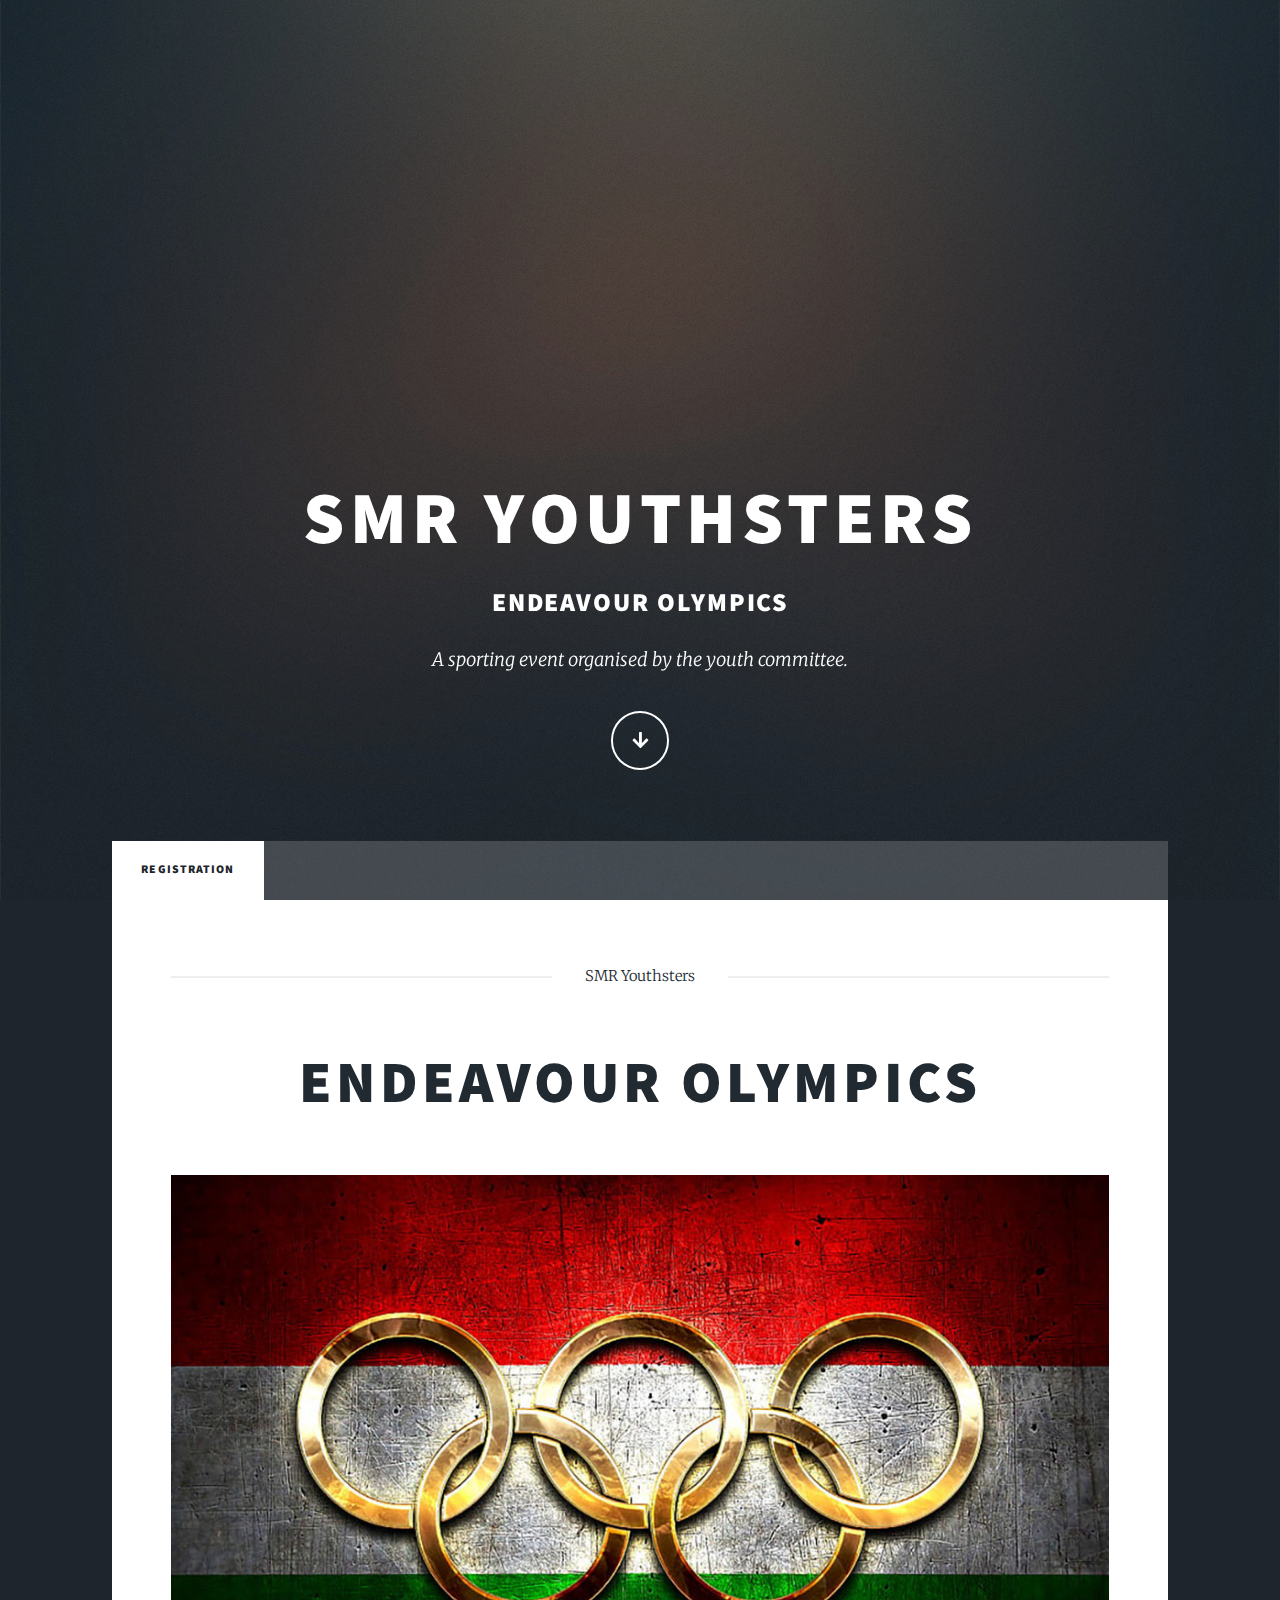
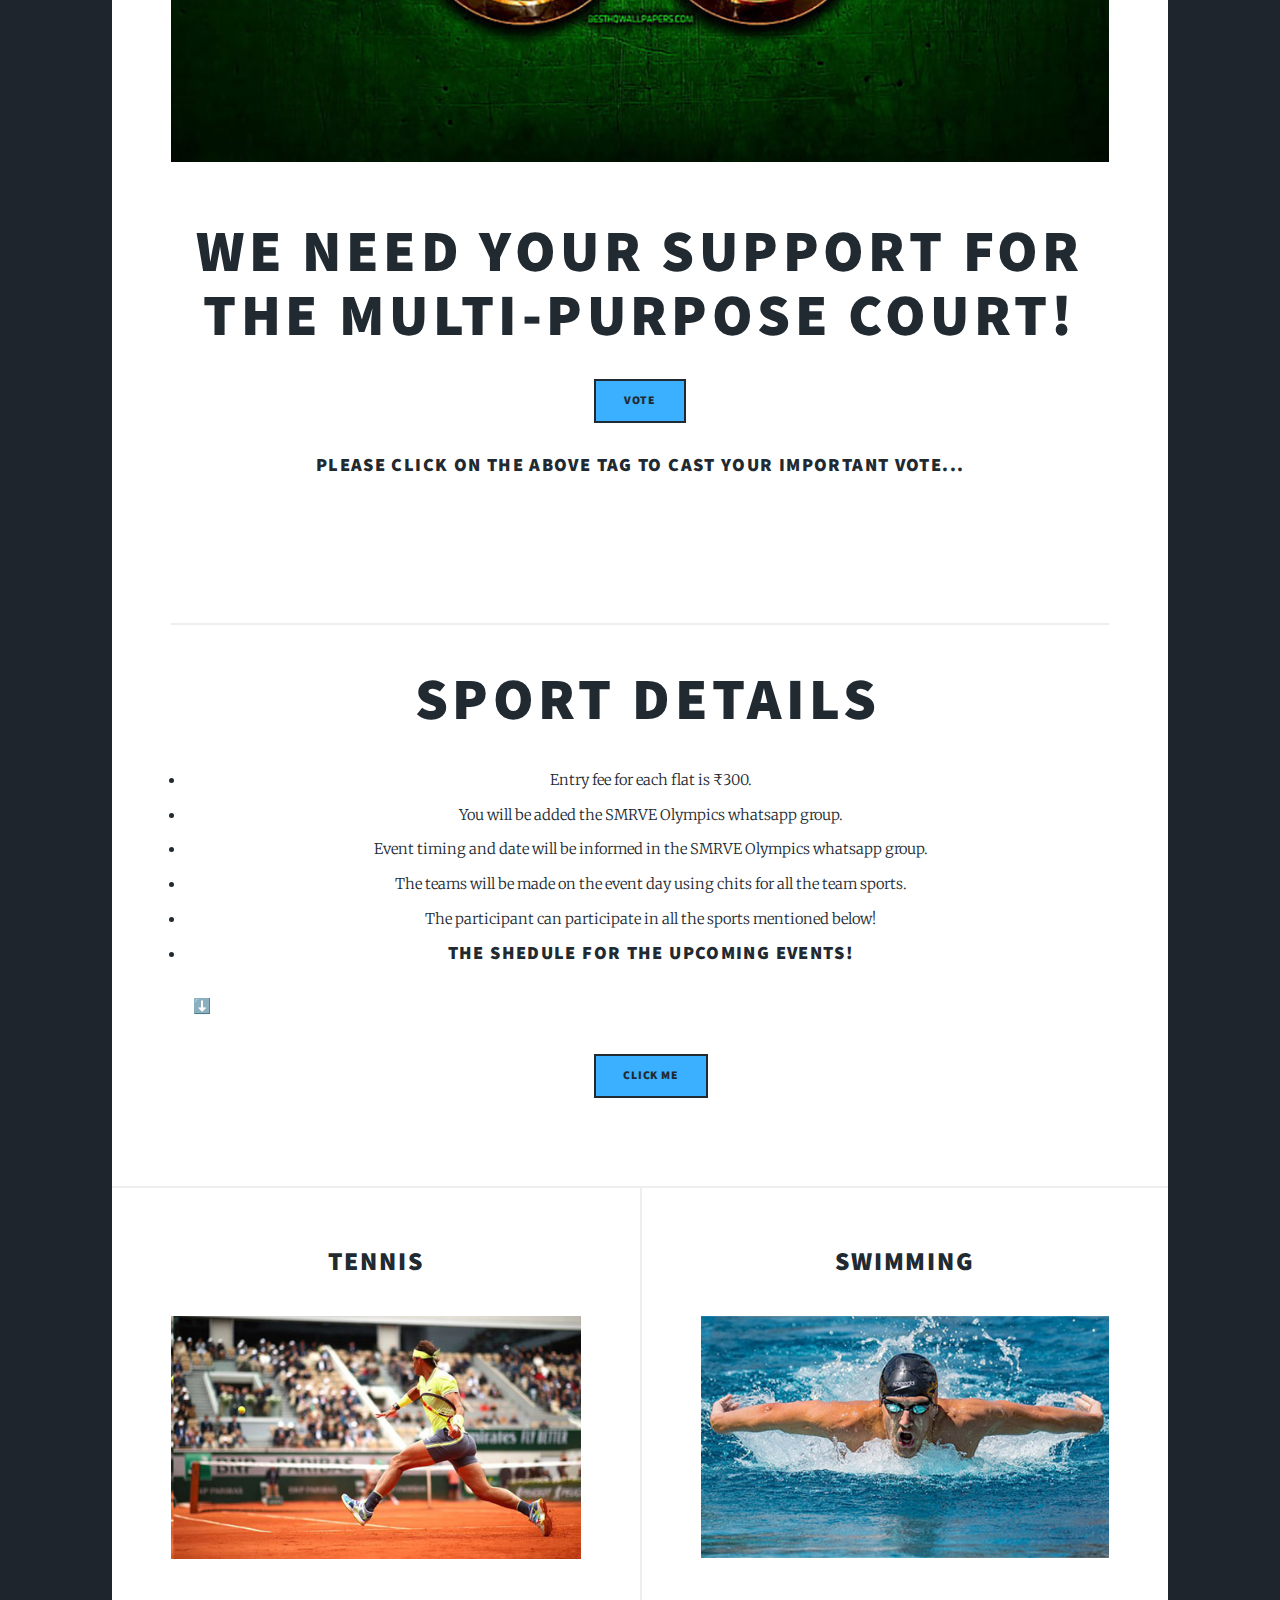
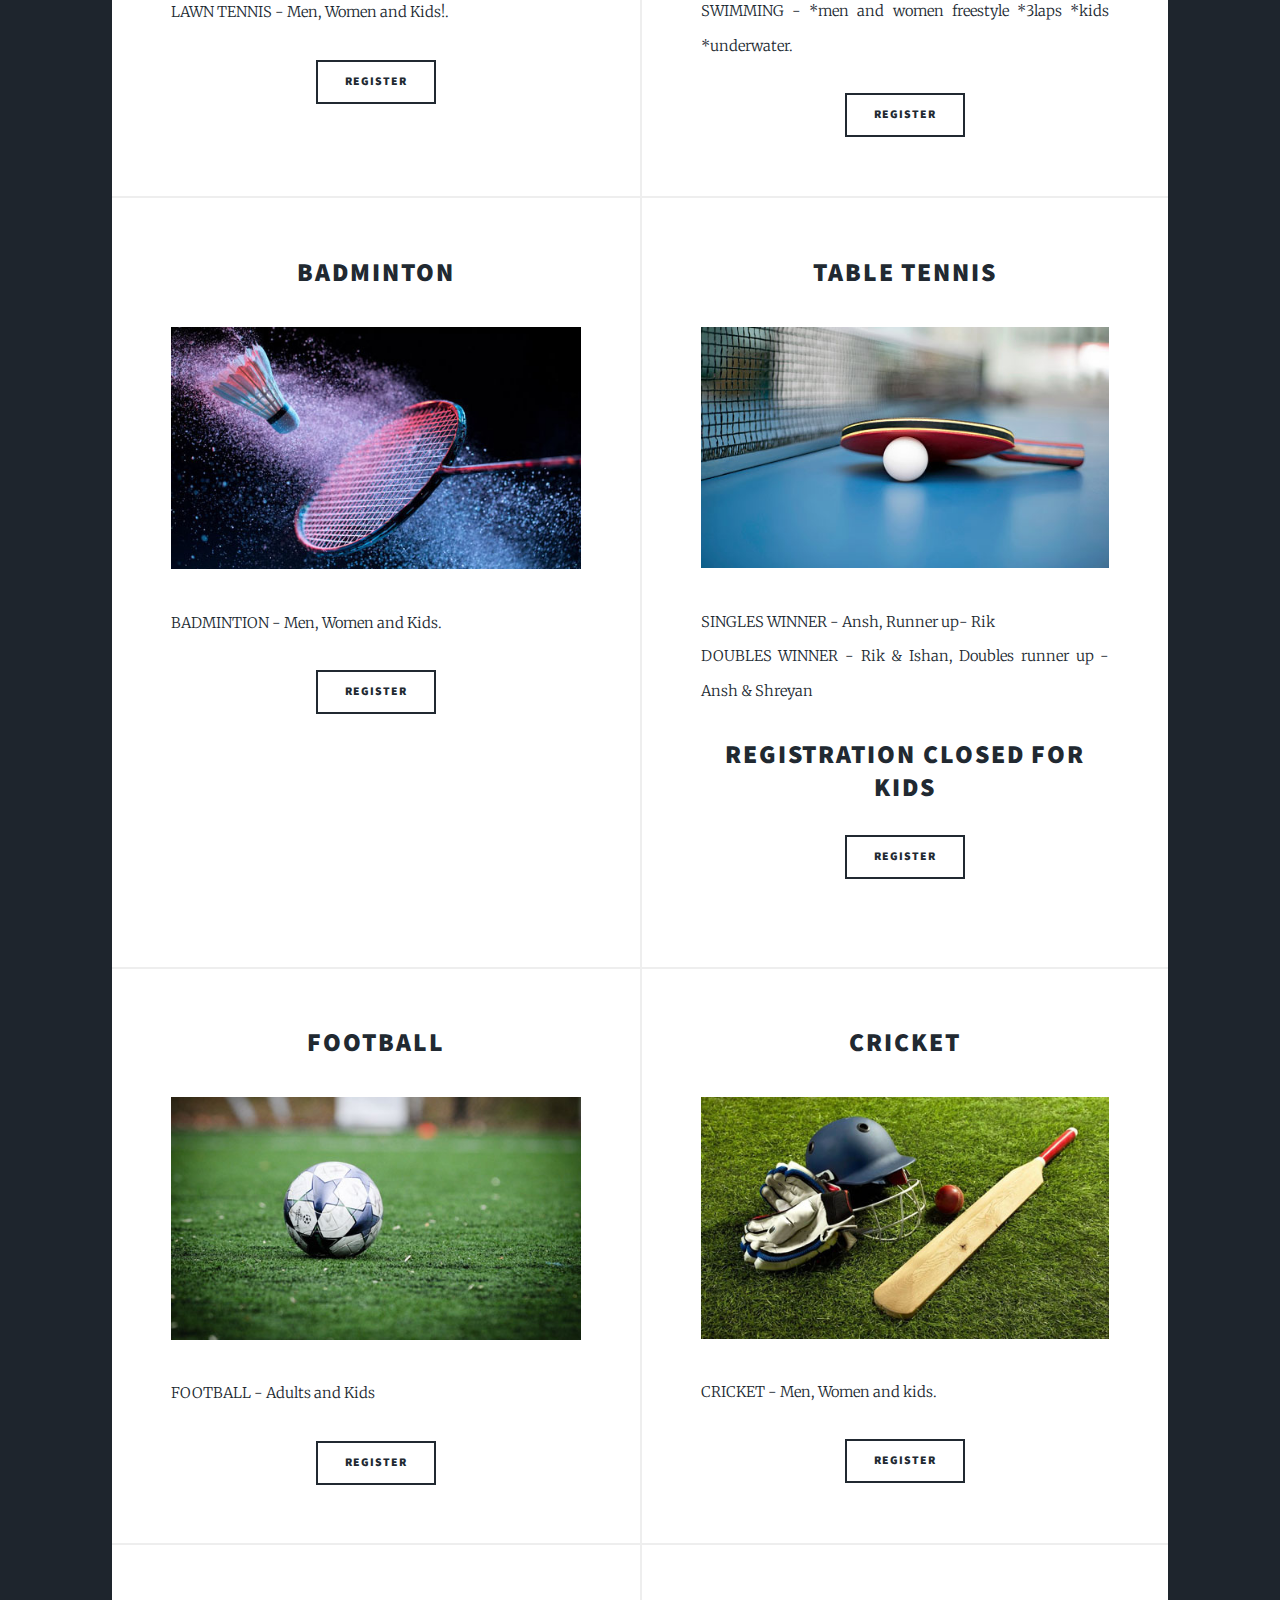
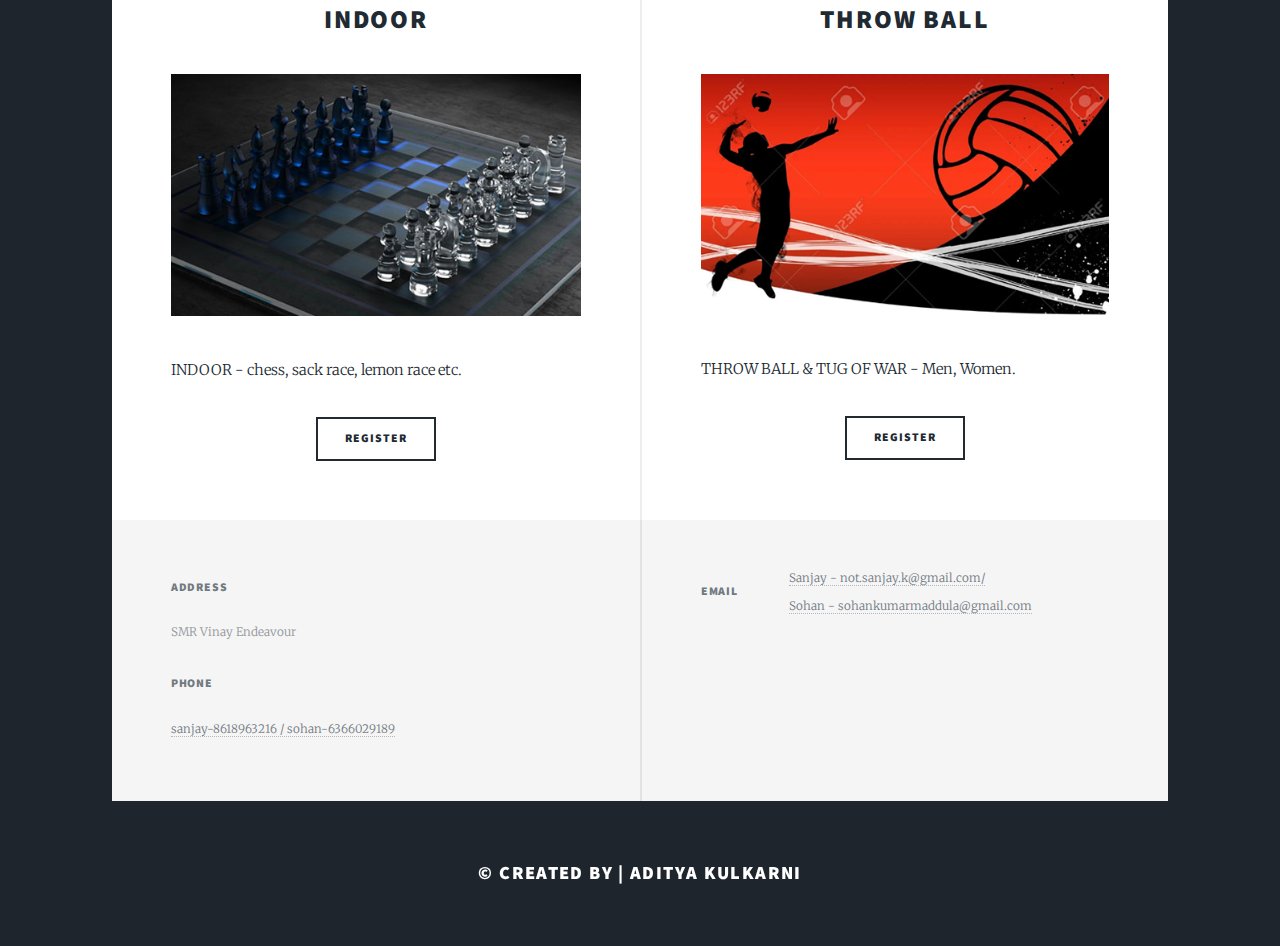
==== index.html @ d0c04064 "Update index.html" ====
<!DOCTYPE HTML>
<!--
	Massively by HTML5 UP
	html5up.net | @ajlkn
	Free for personal and commercial use under the CCA 3.0 license (html5up.net/license)
-->
<html>
	<head>
		<title>SMRVE OLYMPICS</title>
		<meta charset="utf-8" />
		<meta name="viewport" content="width=device-width, initial-scale=1, user-scalable=no" />
		<link rel="stylesheet" href="static/assets/css/main.css" />
		<link rel="stylesheet" href="static/assets/css/styles.css" />
		<noscript><link rel="stylesheet" href="static/assets/css/noscript.css" /></noscript>
	</head>
	<body class="is-preload">

		<!-- Wrapper -->
			<div id="wrapper" class="fade-in">

				<!-- Intro -->
					<div id="intro">
						<h1 >SMR YOUTHSTERS</h1>
						<h2>Endeavour Olympics</h2>
						<p>A sporting event organised by the youth committee.</p>
						<ul class="actions">
							<li><a href="#header" class="button icon solid solo fa-arrow-down scrolly">Continue</a></li>
						</ul>
					</div>

				<!-- Header -->
					<header id="header">
						<a class="logo">SPORTS</a>
					</header>

				<!-- Nav -->
					<nav id="nav">
						<ul class="links">
							<li class="active"><a>REGISTRATION</a></li>
<!--							<li><a href="generic.html">Generic Page</a></li>-->
<!--							<li><a href="elements.html">Elements Reference</a></li>-->
						</ul>
<!--						<ul class="icons">-->
<!--							<li><a  class="icon brands fa-twitter"><span class="label">Twitter</span></a></li>-->
<!--							<li><a  class="icon brands fa-facebook-f"><span class="label">Facebook</span></a></li>-->
<!--							<li><a  class="icon brands fa-instagram"><span class="label">Instagram</span></a></li>-->
<!--							<li><a  class="icon brands fa-github"><span class="label">GitHub</span></a></li>-->
<!--						</ul>-->
					</nav>

				<!-- Main -->
					<div id="main">

						<!-- Featured Post -->
							<article class="post featured">
								<header class="major">
									<span class="date">SMR Youthsters</span>
									<h2><a>ENDEAVOUR OLYMPICS</a></h2>
<!--									<p>Aenean ornare velit lacus varius enim ullamcorper proin aliquam<br />-->
<!--									facilisis ante sed etiam magna interdum congue. Lorem ipsum dolor<br />-->
<!--									amet nullam sed etiam veroeros.</p>-->
								</header>
								<a class="image main"><img src="static/images/pic01.png" alt="" /></a>
								<h1>WE NEED YOUR SUPPORT FOR THE MULTI-PURPOSE COURT!</h1>
								<a href="https://docs.google.com/forms/d/e/1FAIpQLSeiyoGuAv8MwiA-M3-QnsYKzQRce0VHGz0-20aTerTemalLRQ/viewform?usp=sf_link" id="vote" class="button">VOTE</a>
								<p><h3 class="multi-por">Please click on the above tag to cast your important vote...</p></h3>
<!--								<ul class="actions special">-->
<!--									<li><a  class="button large">REGISTER</a></li>-->
<!--								</ul>-->
								
								<br>
								<br>
								<hr>


								<ul>
									<h1>SPORT DETAILS</h1>
									<li>
										Entry fee for each flat is ₹300.
									</li>
									<li>
										You will be added the SMRVE Olympics whatsapp group.
									</li>
									<li>
										Event timing and date will be informed in the SMRVE Olympics whatsapp group.
									</li>
									<li>
										The teams will be made on the event day using chits for all the team sports.
									</li>
									<li>
										The participant can participate in all the sports mentioned below!
									</li>
									<li>
										<h3>THE Shedule for the upcoming events!</h3>
										<p>⬇️</p>
										<a href="https://adityarichie.github.io/olympics-shedule/" id="vote" class="button">CLICK ME</a>
									</li>

								</ul>
						
						
						
							</article>

						<!-- Posts -->
							<section class="posts">
								<article>
									<header>
<!--										<span class="date">April 24, 2017</span>-->
										<h2><a >TENNIS</a></h2>
									</header>
									<a href="https://docs.google.com/forms/d/e/1FAIpQLSe42J6U5KId31cp7iTb4T-0xpbU67wbzRNfcJOH8xOkSluYCQ/viewform?usp=sf_link"class="image fit"><img  src="static/images/tennis.png" alt="" /></a>
									<p>LAWN TENNIS - Men, Women and Kids!.</p>
									<ul class="actions special">
										<li><a href="https://docs.google.com/forms/d/e/1FAIpQLSe42J6U5KId31cp7iTb4T-0xpbU67wbzRNfcJOH8xOkSluYCQ/viewform?usp=sf_link" class="button">REGISTER</a></li>
									</ul>
								</article>
								<article>
<!--										<span class="date">April 22, 2017</span>-->
										<h2><a >SWIMMING</a></h2>
									</header>
									<a  href="https://docs.google.com/forms/d/e/1FAIpQLSdFNZL30JmNxcz9V5BTgdfM_urEn_pfIUsIILZf5WKM99zXrw/viewform?usp=sf_link"class="image fit"><img  src="static/images/swiming.jpg" alt="" /></a>
									<p>SWIMMING -  *men and women freestyle *3laps *kids *underwater.</p>
									<ul class="actions special">
										<li><a href="https://docs.google.com/forms/d/e/1FAIpQLSdFNZL30JmNxcz9V5BTgdfM_urEn_pfIUsIILZf5WKM99zXrw/viewform?usp=sf_link" class="button">REGISTER</a></li>
									</ul>
								</article>
								<article>
									<header>
<!--										<span class="date">April 18, 2017</span>-->
										<h2><a >BADMINTON</a></h2>
									</header>
									<a  href="https://docs.google.com/forms/d/e/1FAIpQLScNKx7Yha_TYr2ECQ-beNhOGNjsDc4FEGKjf_3UDNc1nyhUxQ/viewform?usp=sf_link"class="image fit"><img   src="static/images/badminton.jpeg" alt="" /></a>
									<p>BADMINTION - Men, Women and Kids.</p>
									<ul class="actions special">
										<li><a href="https://docs.google.com/forms/d/e/1FAIpQLScNKx7Yha_TYr2ECQ-beNhOGNjsDc4FEGKjf_3UDNc1nyhUxQ/viewform?usp=sf_link" class="button">REGISTER</a></li>
									</ul>
								</article>
								<article>
									<header>
<!--										<span class="date">April 14, 2017</span>-->
										<h2><a >TABLE TENNIS</a></h2>
									</header>
									<a  href="https://docs.google.com/forms/d/e/1FAIpQLSdrCzFNaK9ijpvTuaDO2hNcfpQL07CNTL6hwMvEWobepg3PNA/viewform?usp=sf_link"class="image fit"><img  src="static/images/tt.jpeg" alt="" /></a>
									<p>SINGLES WINNER - Ansh,  Runner up- Rik<br>DOUBLES WINNER - Rik & Ishan, Doubles runner up - Ansh & Shreyan<br><h2>Registration closed for Kids<h2></p>
									<ul class="actions special">
										<li><a href="https://docs.google.com/forms/d/e/1FAIpQLSdrCzFNaK9ijpvTuaDO2hNcfpQL07CNTL6hwMvEWobepg3PNA/viewform?usp=sf_link" class="button">REGISTER</a></li>
									</ul>
								</article>
								<article>
									<header>
<!--										<span class="date">April 11, 2017</span>-->
										<h2><a >FOOTBALL</a></h2>
									</header>
									<a  href="https://docs.google.com/forms/d/e/1FAIpQLScePHTCY9zj2ETgW9gasyif8Av-1wZYiExKBGRcuUpD9Fp1hw/viewform?usp=sf_link"class="image fit" ><img  src="static/images/ff.jpeg" alt="" /></a>
									<p>FOOTBALL - Adults and Kids</p>
									<ul class="actions special">
										<li><a href="https://docs.google.com/forms/d/e/1FAIpQLScePHTCY9zj2ETgW9gasyif8Av-1wZYiExKBGRcuUpD9Fp1hw/viewform?usp=sf_link" class="button">REGISTER</a></li>
									</ul>
								</article>
								<article>
									<header>
<!--										<span class="date">April 7, 2017</span>-->
										<h2><a >CRICKET</a></h2>
									</header>
									<a  href="https://docs.google.com/forms/d/e/1FAIpQLSdK7v1LWtmNA0XZty5fGYdbWuImvX4JEuctwCYCRW_FzPgcDg/viewform?usp=sf_link"class="image fit"><img  src="static/images/cricket.png" alt="" /></a>
									<p>CRICKET - Men, Women and kids.</p>
									<ul class="actions special">
										<li><a href="https://docs.google.com/forms/d/e/1FAIpQLSdK7v1LWtmNA0XZty5fGYdbWuImvX4JEuctwCYCRW_FzPgcDg/viewform?usp=sf_link" class="button">REGISTER</a></li>
									</ul>
								</article>
								<article>
									<header>
<!--										<span class="date">April 7, 2017</span>-->
										<h2><a >INDOOR</a></h2>
									</header>
									<a  href="https://docs.google.com/forms/d/e/1FAIpQLScFm_qdpHURV19Y_1PfKPYdRYVRsueCRGZ1g-QtP3LnhJtR2Q/viewform?usp=sf_link"class="image fit"><img  src="static/images/chess.jpeg" alt="" /></a>
									<p>INDOOR - chess, sack race, lemon race etc.</p>
									<ul class="actions special">
										<li><a href="https://docs.google.com/forms/d/e/1FAIpQLScFm_qdpHURV19Y_1PfKPYdRYVRsueCRGZ1g-QtP3LnhJtR2Q/viewform?usp=sf_link" class="button">REGISTER</a></li>
									</ul>
								</article>
								<article>
									<header>
<!--										<span class="date">April 7, 2017</span>-->
										<h2><a >THROW BALL</a></h2>
									</header>
									<a  href="https://docs.google.com/forms/d/e/1FAIpQLSekHtl63cZbmP04o6k-wGRPjMNIELzR7sjtwcHxnhW-TZKfrQ/viewform?usp=sf_link"class="image fit"><img  src="static/images/throw_ball.png" alt="" /></a>
									<p>THROW BALL  &  TUG OF WAR - Men, Women.</p>
									<ul class="actions special">
										<li><a href="https://docs.google.com/forms/d/e/1FAIpQLSekHtl63cZbmP04o6k-wGRPjMNIELzR7sjtwcHxnhW-TZKfrQ/viewform?usp=sf_link" class="button">REGISTER</a></li>
									</ul>
								</article>
<!--								<article>-->
<!--									<header>-->
<!--&lt;!&ndash;										<span class="date">April 7, 2017</span>&ndash;&gt;-->
<!--										<h2><a >CRICKET</a></h2>-->
<!--									</header>-->
<!--									<a  class="image fit"><img src="static/images/cricket.png" alt="" /></a>-->
<!--									<p>CRICKET - Men, Women and kids.</p>-->
<!--									<ul class="actions special">-->
<!--										<li><a href="https://docs.google.com/forms/d/e/1FAIpQLSdK7v1LWtmNA0XZty5fGYdbWuImvX4JEuctwCYCRW_FzPgcDg/viewform?usp=sf_link" class="button">REGISTER</a></li>-->
<!--									</ul>-->
<!--								</article>-->
<!--								<article>-->
<!--									<header>-->
<!--&lt;!&ndash;										<span class="date">April 7, 2017</span>&ndash;&gt;-->
<!--										<h2><a >CRICKET</a></h2>-->
<!--									</header>-->
<!--									<a  class="image fit"><img src="static/images/cricket.png" alt="" /></a>-->
<!--									<p>CRICKET - Men, Women and kids.</p>-->
<!--									<ul class="actions special">-->
<!--										<li><a href="https://docs.google.com/forms/d/e/1FAIpQLSdK7v1LWtmNA0XZty5fGYdbWuImvX4JEuctwCYCRW_FzPgcDg/viewform?usp=sf_link" class="button">REGISTER</a></li>-->
<!--									</ul>-->
<!--								</article>-->
							</section>

						<!-- Footer -->
<!--							<footer>-->
<!--								<div class="pagination">-->
<!--									&lt;!&ndash;<a  class="previous">Prev</a>&ndash;&gt;-->
<!--									<a  class="page active">1</a>-->
<!--									<a  class="page">2</a>-->
<!--									<a  class="page">3</a>-->
<!--									<span class="extra">&hellip;</span>-->
<!--									<a  class="page">8</a>-->
<!--									<a  class="page">9</a>-->
<!--									<a  class="page">10</a>-->
<!--									<a  class="next">Next</a>-->
<!--								</div>-->
<!--							</footer>-->

					</div>

				<!-- Footer -->
					<footer id="footer">
						<section>
							<section class="alt">
								<h3>Address</h3>
								<p>SMR Vinay Endeavour</p>
							</section>
							<section>
								<h3>Phone</h3>
								<p><a >sanjay-8618963216 / sohan-6366029189</a></p>
							</section>
							</form>
						</section>
						<section class="split contact">
							<section>
								<h3>Email</h3>
								<p><a >Sanjay - not.sanjay.k@gmail.com/<br> Sohan - sohankumarmaddula@gmail.com</a></p>
							</section>
<!--							<section>-->
<!--								<h3>Social</h3>-->
<!--								<ul class="icons alt">-->
<!--&lt;!&ndash;									<li><a  class="icon brands alt fa-twitter"><span class="label">Twitter</span></a></li>&ndash;&gt;-->
<!--&lt;!&ndash;									<li><a  class="icon brands alt fa-facebook-f"><span class="label">Facebook</span></a></li>&ndash;&gt;-->
<!--									<p>SANJAY ⬇️</p>-->
<!--									<li><a href="https://www.instagram.com/sanjay_kulkarni_7/" class="icon brands alt fa-instagram"><span class="label">Instagram</span></a></li>-->
<!--									<p>SOHAN ⬇️</p>-->
<!--									<li><a href="https://www.instagram.com/sohan_kumar_2/" class="icon brands alt fa-instagram"><span class="label">Instagram</span></a></li>-->
<!--									<li><a  class="icon brands alt fa-github"><span class="label">GitHub</span></a></li>-->
								</ul>
<!--							</section>-->
						</section>
					</footer>

				<!-- Copyright -->
					<div id="copyright">
						<h3>&copy; CREATED BY | ADITYA KULKARNI</h3>
					</div>

			</div>

		<!-- Scripts -->
			<script src="static/assets/js/jquery.min.js"></script>
			<script src="static/assets/js/jquery.scrollex.min.js"></script>
			<script src="static/assets/js/jquery.scrolly.min.js"></script>
			<script src="static/assets/js/browser.min.js"></script>
			<script src="static/assets/js/breakpoints.min.js"></script>
			<script src="static/assets/js/util.js"></script>
			<script src="static/assets/js/main.js"></script>

	</body>
</html>
---- static/assets/css/main.css ----
@import url(fontawesome-all.min.css);
@import url("https://fonts.googleapis.com/css?family=Merriweather:300,700,300italic,700italic|Source+Sans+Pro:900");

/*
	Massively by HTML5 UP
	html5up.net | @ajlkn
	Free for personal and commercial use under the CCA 3.0 license (html5up.net/license)
*/

html, body, div, span, applet, object,
iframe, h1, h2, h3, h4, h5, h6, p, blockquote,
pre, a, abbr, acronym, address, big, cite,
code, del, dfn, em, img, ins, kbd, q, s, samp,
small, strike, strong, sub, sup, tt, var, b,
u, i, center, dl, dt, dd, ol, ul, li, fieldset,
form, label, legend, table, caption, tbody,
tfoot, thead, tr, th, td, article, aside,
canvas, details, embed, figure, figcaption,
footer, header, hgroup, menu, nav, output, ruby,
section, summary, time, mark, audio, video {
	margin: 0;
	padding: 0;
	border: 0;
	font-size: 100%;
	font: inherit;
	vertical-align: baseline;}

article, aside, details, figcaption, figure,
footer, header, hgroup, menu, nav, section {
	display: block;}

body {
	line-height: 1;
}

ol, ul {
	list-style: none;
}

blockquote, q {
	quotes: none;
}

	blockquote:before, blockquote:after, q:before, q:after {
		content: '';
		content: none;
	}

table {
	border-collapse: collapse;
	border-spacing: 0;
}

body {
	-webkit-text-size-adjust: none;
}

mark {
	background-color: transparent;
	color: inherit;
}

input::-moz-focus-inner {
	border: 0;
	padding: 0;
}

input, select, textarea {
	-moz-appearance: none;
	-webkit-appearance: none;
	-ms-appearance: none;
	appearance: none;
}

#vote {
	background-color: #3AB0FF;
}

.click_me {
	background-color: #3AB0FF;
}

/* Basic */

	@-ms-viewport {
		width: device-width;
	}

	body {
		-ms-overflow-style: scrollbar;
	}

	@media screen and (max-width: 480px) {

		html, body {
			min-width: 320px;
		}

	}

	html {
		box-sizing: border-box;
	}

	*, *:before, *:after {
		box-sizing: inherit;
	}

	body {
		background-color: #1e252d;
	}

		body.is-preload *, body.is-preload *:before, body.is-preload *:after {
			-moz-animation: none !important;
			-webkit-animation: none !important;
			-ms-animation: none !important;
			animation: none !important;
			-moz-transition: none !important;
			-webkit-transition: none !important;
			-ms-transition: none !important;
			transition: none !important;
		}

/* Type */

	html {
		font-size: 16pt;
	}

		@media screen and (max-width: 1680px) {

			html {
				font-size: 12pt;
			}

		}

		@media screen and (max-width: 1280px) {

			html {
				font-size: 11pt;
			}

		}

		@media screen and (max-width: 360px) {

			html {
				font-size: 10pt;
			}

		}

	body {
		color: #212931;
	}

	body, input, select, textarea {
		font-family: "Merriweather", Georgia, serif;
		font-weight: 300;
		font-size: 1rem;
		line-height: 2.375;
	}

	a {
		-moz-transition: color 0.2s ease-in-out, background-color 0.2s ease-in-out, border-color 0.2s ease-in-out, box-shadow 0.2s ease-in-out;
		-webkit-transition: color 0.2s ease-in-out, background-color 0.2s ease-in-out, border-color 0.2s ease-in-out, box-shadow 0.2s ease-in-out;
		-ms-transition: color 0.2s ease-in-out, background-color 0.2s ease-in-out, border-color 0.2s ease-in-out, box-shadow 0.2s ease-in-out;
		transition: color 0.2s ease-in-out, background-color 0.2s ease-in-out, border-color 0.2s ease-in-out, box-shadow 0.2s ease-in-out;
		border-bottom: dotted 1px;
		text-decoration: none;
	}

		a:hover {
			border-bottom-color: transparent;
		}

	strong, b {
		font-weight: 600;
	}

	em, i {
		font-style: italic;
	}

	p {
		text-align: justify;
		margin: 0 0 2rem 0;
	}

	h1, h2, h3, h4, h5, h6 {
		font-family: "Source Sans Pro", Helvetica, sans-serif;
		font-weight: 900;
		line-height: 1.5;
		letter-spacing: 0.075em;
		text-transform: uppercase;
		margin: 0 0 1rem 0;
	}

		h1 a, h2 a, h3 a, h4 a, h5 a, h6 a {
			border-bottom: 0;
			color: inherit;
			text-decoration: none;
		}

	h1 {
		font-size: 4rem;
		line-height: 1.1;
		margin: 0 0 2rem 0;
	}

	h2 {
		font-size: 1.75rem;
		line-height: 1.3;
		margin: 0 0 1.5rem 0;
	}

	h3 {
		font-size: 1.25rem;
		margin: 0 0 1.5rem 0;
	}

	h4 {
		font-size: 1rem;
	}

	h5 {
		font-size: 0.9rem;
	}

	h6 {
		font-size: 0.8rem;
	}

	sub {
		font-size: 0.8rem;
		position: relative;
		top: 0.5rem;
	}

	sup {
		font-size: 0.8rem;
		position: relative;
		top: -0.5rem;
	}

	blockquote {
		border-left: solid 4px;
		font-style: italic;
		margin: 0 0 2rem 0;
		padding: 0.5rem 0 0.5rem 2rem;
	}

	code {
		border: solid 2px;
		font-family: "Courier New", monospace;
		font-size: 0.9rem;
		margin: 0 0.25rem;
		padding: 0.25rem 0.65rem;
	}

	pre {
		-webkit-overflow-scrolling: touch;
		font-family: "Courier New", monospace;
		font-size: 0.9rem;
		margin: 0 0 2rem 0;
	}

		pre code {
			display: block;
			line-height: 1.75;
			padding: 1rem 1.5rem;
			overflow-x: auto;
		}

	hr {
		border: 0;
		border-bottom: solid 2px;
		margin: 3rem 0;
	}

		hr.major {
			margin: 5rem 0;
		}

	.align-left {
		text-align: left;
	}

	.align-center {
		text-align: center;
	}

	.align-right {
		text-align: right;
	}

	input, select, textarea {
		color: #212931;
	}

	a {
		color: #212931;
		border-bottom-color: rgba(33, 41, 49, 0.5);
	}

		a:hover {
			border-bottom-color: transparent;
			color: #18bfef !important;
		}

	strong, b {
		color: #212931;
	}

	h1, h2, h3, h4, h5, h6 {
		color: #212931;
	}

	blockquote {
		border-left-color: #eeeeee;
	}

	code {
		background: rgba(220, 220, 220, 0.25);
		border-color: #eeeeee;
	}

	hr {
		border-bottom-color: #eeeeee;
	}

/* Row */

	.row {
		display: flex;
		flex-wrap: wrap;
		box-sizing: border-box;
		align-items: stretch;
	}

		.row > * {
			box-sizing: border-box;
		}

		.row.gtr-uniform > * > :last-child {
			margin-bottom: 0;
		}

		.row.aln-left {
			justify-content: flex-start;
		}

		.row.aln-center {
			justify-content: center;
		}

		.row.aln-right {
			justify-content: flex-end;
		}

		.row.aln-top {
			align-items: flex-start;
		}

		.row.aln-middle {
			align-items: center;
		}

		.row.aln-bottom {
			align-items: flex-end;
		}

		.row > .imp {
			order: -1;
		}

		.row > .col-1 {
			width: 8.33333%;
		}

		.row > .off-1 {
			margin-left: 8.33333%;
		}

		.row > .col-2 {
			width: 16.66667%;
		}

		.row > .off-2 {
			margin-left: 16.66667%;
		}

		.row > .col-3 {
			width: 25%;
		}

		.row > .off-3 {
			margin-left: 25%;
		}

		.row > .col-4 {
			width: 33.33333%;
		}

		.row > .off-4 {
			margin-left: 33.33333%;
		}

		.row > .col-5 {
			width: 41.66667%;
		}

		.row > .off-5 {
			margin-left: 41.66667%;
		}

		.row > .col-6 {
			width: 50%;
		}

		.row > .off-6 {
			margin-left: 50%;
		}

		.row > .col-7 {
			width: 58.33333%;
		}

		.row > .off-7 {
			margin-left: 58.33333%;
		}

		.row > .col-8 {
			width: 66.66667%;
		}

		.row > .off-8 {
			margin-left: 66.66667%;
		}

		.row > .col-9 {
			width: 75%;
		}

		.row > .off-9 {
			margin-left: 75%;
		}

		.row > .col-10 {
			width: 83.33333%;
		}

		.row > .off-10 {
			margin-left: 83.33333%;
		}

		.row > .col-11 {
			width: 91.66667%;
		}

		.row > .off-11 {
			margin-left: 91.66667%;
		}

		.row > .col-12 {
			width: 100%;
		}

		.row > .off-12 {
			margin-left: 100%;
		}

		.row.gtr-0 {
			margin-top: 0;
			margin-left: 0rem;
		}

			.row.gtr-0 > * {
				padding: 0 0 0 0rem;
			}

			.row.gtr-0.gtr-uniform {
				margin-top: 0rem;
			}

				.row.gtr-0.gtr-uniform > * {
					padding-top: 0rem;
				}

		.row.gtr-25 {
			margin-top: 0;
			margin-left: -0.375rem;
		}

			.row.gtr-25 > * {
				padding: 0 0 0 0.375rem;
			}

			.row.gtr-25.gtr-uniform {
				margin-top: -0.375rem;
			}

				.row.gtr-25.gtr-uniform > * {
					padding-top: 0.375rem;
				}

		.row.gtr-50 {
			margin-top: 0;
			margin-left: -0.75rem;
		}

			.row.gtr-50 > * {
				padding: 0 0 0 0.75rem;
			}

			.row.gtr-50.gtr-uniform {
				margin-top: -0.75rem;
			}

				.row.gtr-50.gtr-uniform > * {
					padding-top: 0.75rem;
				}

		.row {
			margin-top: 0;
			margin-left: -1.5rem;
		}

			.row > * {
				padding: 0 0 0 1.5rem;
			}

			.row.gtr-uniform {
				margin-top: -1.5rem;
			}

				.row.gtr-uniform > * {
					padding-top: 1.5rem;
				}

		.row.gtr-150 {
			margin-top: 0;
			margin-left: -2.25rem;
		}

			.row.gtr-150 > * {
				padding: 0 0 0 2.25rem;
			}

			.row.gtr-150.gtr-uniform {
				margin-top: -2.25rem;
			}

				.row.gtr-150.gtr-uniform > * {
					padding-top: 2.25rem;
				}

		.row.gtr-200 {
			margin-top: 0;
			margin-left: -3rem;
		}

			.row.gtr-200 > * {
				padding: 0 0 0 3rem;
			}

			.row.gtr-200.gtr-uniform {
				margin-top: -3rem;
			}

				.row.gtr-200.gtr-uniform > * {
					padding-top: 3rem;
				}

		@media screen and (max-width: 1680px) {

			.row {
				display: flex;
				flex-wrap: wrap;
				box-sizing: border-box;
				align-items: stretch;
			}

				.row > * {
					box-sizing: border-box;
				}

				.row.gtr-uniform > * > :last-child {
					margin-bottom: 0;
				}

				.row.aln-left {
					justify-content: flex-start;
				}

				.row.aln-center {
					justify-content: center;
				}

				.row.aln-right {
					justify-content: flex-end;
				}

				.row.aln-top {
					align-items: flex-start;
				}

				.row.aln-middle {
					align-items: center;
				}

				.row.aln-bottom {
					align-items: flex-end;
				}

				.row > .imp-xlarge {
					order: -1;
				}

				.row > .col-1-xlarge {
					width: 8.33333%;
				}

				.row > .off-1-xlarge {
					margin-left: 8.33333%;
				}

				.row > .col-2-xlarge {
					width: 16.66667%;
				}

				.row > .off-2-xlarge {
					margin-left: 16.66667%;
				}

				.row > .col-3-xlarge {
					width: 25%;
				}

				.row > .off-3-xlarge {
					margin-left: 25%;
				}

				.row > .col-4-xlarge {
					width: 33.33333%;
				}

				.row > .off-4-xlarge {
					margin-left: 33.33333%;
				}

				.row > .col-5-xlarge {
					width: 41.66667%;
				}

				.row > .off-5-xlarge {
					margin-left: 41.66667%;
				}

				.row > .col-6-xlarge {
					width: 50%;
				}

				.row > .off-6-xlarge {
					margin-left: 50%;
				}

				.row > .col-7-xlarge {
					width: 58.33333%;
				}

				.row > .off-7-xlarge {
					margin-left: 58.33333%;
				}

				.row > .col-8-xlarge {
					width: 66.66667%;
				}

				.row > .off-8-xlarge {
					margin-left: 66.66667%;
				}

				.row > .col-9-xlarge {
					width: 75%;
				}

				.row > .off-9-xlarge {
					margin-left: 75%;
				}

				.row > .col-10-xlarge {
					width: 83.33333%;
				}

				.row > .off-10-xlarge {
					margin-left: 83.33333%;
				}

				.row > .col-11-xlarge {
					width: 91.66667%;
				}

				.row > .off-11-xlarge {
					margin-left: 91.66667%;
				}

				.row > .col-12-xlarge {
					width: 100%;
				}

				.row > .off-12-xlarge {
					margin-left: 100%;
				}

				.row.gtr-0 {
					margin-top: 0;
					margin-left: 0rem;
				}

					.row.gtr-0 > * {
						padding: 0 0 0 0rem;
					}

					.row.gtr-0.gtr-uniform {
						margin-top: 0rem;
					}

						.row.gtr-0.gtr-uniform > * {
							padding-top: 0rem;
						}

				.row.gtr-25 {
					margin-top: 0;
					margin-left: -0.375rem;
				}

					.row.gtr-25 > * {
						padding: 0 0 0 0.375rem;
					}

					.row.gtr-25.gtr-uniform {
						margin-top: -0.375rem;
					}

						.row.gtr-25.gtr-uniform > * {
							padding-top: 0.375rem;
						}

				.row.gtr-50 {
					margin-top: 0;
					margin-left: -0.75rem;
				}

					.row.gtr-50 > * {
						padding: 0 0 0 0.75rem;
					}

					.row.gtr-50.gtr-uniform {
						margin-top: -0.75rem;
					}

						.row.gtr-50.gtr-uniform > * {
							padding-top: 0.75rem;
						}

				.row {
					margin-top: 0;
					margin-left: -1.5rem;
				}

					.row > * {
						padding: 0 0 0 1.5rem;
					}

					.row.gtr-uniform {
						margin-top: -1.5rem;
					}

						.row.gtr-uniform > * {
							padding-top: 1.5rem;
						}

				.row.gtr-150 {
					margin-top: 0;
					margin-left: -2.25rem;
				}

					.row.gtr-150 > * {
						padding: 0 0 0 2.25rem;
					}

					.row.gtr-150.gtr-uniform {
						margin-top: -2.25rem;
					}

						.row.gtr-150.gtr-uniform > * {
							padding-top: 2.25rem;
						}

				.row.gtr-200 {
					margin-top: 0;
					margin-left: -3rem;
				}

					.row.gtr-200 > * {
						padding: 0 0 0 3rem;
					}

					.row.gtr-200.gtr-uniform {
						margin-top: -3rem;
					}

						.row.gtr-200.gtr-uniform > * {
							padding-top: 3rem;
						}

		}

		@media screen and (max-width: 1280px) {

			.row {
				display: flex;
				flex-wrap: wrap;
				box-sizing: border-box;
				align-items: stretch;
			}

				.row > * {
					box-sizing: border-box;
				}

				.row.gtr-uniform > * > :last-child {
					margin-bottom: 0;
				}

				.row.aln-left {
					justify-content: flex-start;
				}

				.row.aln-center {
					justify-content: center;
				}

				.row.aln-right {
					justify-content: flex-end;
				}

				.row.aln-top {
					align-items: flex-start;
				}

				.row.aln-middle {
					align-items: center;
				}

				.row.aln-bottom {
					align-items: flex-end;
				}

				.row > .imp-large {
					order: -1;
				}

				.row > .col-1-large {
					width: 8.33333%;
				}

				.row > .off-1-large {
					margin-left: 8.33333%;
				}

				.row > .col-2-large {
					width: 16.66667%;
				}

				.row > .off-2-large {
					margin-left: 16.66667%;
				}

				.row > .col-3-large {
					width: 25%;
				}

				.row > .off-3-large {
					margin-left: 25%;
				}

				.row > .col-4-large {
					width: 33.33333%;
				}

				.row > .off-4-large {
					margin-left: 33.33333%;
				}

				.row > .col-5-large {
					width: 41.66667%;
				}

				.row > .off-5-large {
					margin-left: 41.66667%;
				}

				.row > .col-6-large {
					width: 50%;
				}

				.row > .off-6-large {
					margin-left: 50%;
				}

				.row > .col-7-large {
					width: 58.33333%;
				}

				.row > .off-7-large {
					margin-left: 58.33333%;
				}

				.row > .col-8-large {
					width: 66.66667%;
				}

				.row > .off-8-large {
					margin-left: 66.66667%;
				}

				.row > .col-9-large {
					width: 75%;
				}

				.row > .off-9-large {
					margin-left: 75%;
				}

				.row > .col-10-large {
					width: 83.33333%;
				}

				.row > .off-10-large {
					margin-left: 83.33333%;
				}

				.row > .col-11-large {
					width: 91.66667%;
				}

				.row > .off-11-large {
					margin-left: 91.66667%;
				}

				.row > .col-12-large {
					width: 100%;
				}

				.row > .off-12-large {
					margin-left: 100%;
				}

				.row.gtr-0 {
					margin-top: 0;
					margin-left: 0rem;
				}

					.row.gtr-0 > * {
						padding: 0 0 0 0rem;
					}

					.row.gtr-0.gtr-uniform {
						margin-top: 0rem;
					}

						.row.gtr-0.gtr-uniform > * {
							padding-top: 0rem;
						}

				.row.gtr-25 {
					margin-top: 0;
					margin-left: -0.375rem;
				}

					.row.gtr-25 > * {
						padding: 0 0 0 0.375rem;
					}

					.row.gtr-25.gtr-uniform {
						margin-top: -0.375rem;
					}

						.row.gtr-25.gtr-uniform > * {
							padding-top: 0.375rem;
						}

				.row.gtr-50 {
					margin-top: 0;
					margin-left: -0.75rem;
				}

					.row.gtr-50 > * {
						padding: 0 0 0 0.75rem;
					}

					.row.gtr-50.gtr-uniform {
						margin-top: -0.75rem;
					}

						.row.gtr-50.gtr-uniform > * {
							padding-top: 0.75rem;
						}

				.row {
					margin-top: 0;
					margin-left: -1.5rem;
				}

					.row > * {
						padding: 0 0 0 1.5rem;
					}

					.row.gtr-uniform {
						margin-top: -1.5rem;
					}

						.row.gtr-uniform > * {
							padding-top: 1.5rem;
						}

				.row.gtr-150 {
					margin-top: 0;
					margin-left: -2.25rem;
				}

					.row.gtr-150 > * {
						padding: 0 0 0 2.25rem;
					}

					.row.gtr-150.gtr-uniform {
						margin-top: -2.25rem;
					}

						.row.gtr-150.gtr-uniform > * {
							padding-top: 2.25rem;
						}

				.row.gtr-200 {
					margin-top: 0;
					margin-left: -3rem;
				}

					.row.gtr-200 > * {
						padding: 0 0 0 3rem;
					}

					.row.gtr-200.gtr-uniform {
						margin-top: -3rem;
					}

						.row.gtr-200.gtr-uniform > * {
							padding-top: 3rem;
						}

		}

		@media screen and (max-width: 980px) {

			.row {
				display: flex;
				flex-wrap: wrap;
				box-sizing: border-box;
				align-items: stretch;
			}

				.row > * {
					box-sizing: border-box;
				}

				.row.gtr-uniform > * > :last-child {
					margin-bottom: 0;
				}

				.row.aln-left {
					justify-content: flex-start;
				}

				.row.aln-center {
					justify-content: center;
				}

				.row.aln-right {
					justify-content: flex-end;
				}

				.row.aln-top {
					align-items: flex-start;
				}

				.row.aln-middle {
					align-items: center;
				}

				.row.aln-bottom {
					align-items: flex-end;
				}

				.row > .imp-medium {
					order: -1;
				}

				.row > .col-1-medium {
					width: 8.33333%;
				}

				.row > .off-1-medium {
					margin-left: 8.33333%;
				}

				.row > .col-2-medium {
					width: 16.66667%;
				}

				.row > .off-2-medium {
					margin-left: 16.66667%;
				}

				.row > .col-3-medium {
					width: 25%;
				}

				.row > .off-3-medium {
					margin-left: 25%;
				}

				.row > .col-4-medium {
					width: 33.33333%;
				}

				.row > .off-4-medium {
					margin-left: 33.33333%;
				}

				.row > .col-5-medium {
					width: 41.66667%;
				}

				.row > .off-5-medium {
					margin-left: 41.66667%;
				}

				.row > .col-6-medium {
					width: 50%;
				}

				.row > .off-6-medium {
					margin-left: 50%;
				}

				.row > .col-7-medium {
					width: 58.33333%;
				}

				.row > .off-7-medium {
					margin-left: 58.33333%;
				}

				.row > .col-8-medium {
					width: 66.66667%;
				}

				.row > .off-8-medium {
					margin-left: 66.66667%;
				}

				.row > .col-9-medium {
					width: 75%;
				}

				.row > .off-9-medium {
					margin-left: 75%;
				}

				.row > .col-10-medium {
					width: 83.33333%;
				}

				.row > .off-10-medium {
					margin-left: 83.33333%;
				}

				.row > .col-11-medium {
					width: 91.66667%;
				}

				.row > .off-11-medium {
					margin-left: 91.66667%;
				}

				.row > .col-12-medium {
					width: 100%;
				}

				.row > .off-12-medium {
					margin-left: 100%;
				}

				.row.gtr-0 {
					margin-top: 0;
					margin-left: 0rem;
				}

					.row.gtr-0 > * {
						padding: 0 0 0 0rem;
					}

					.row.gtr-0.gtr-uniform {
						margin-top: 0rem;
					}

						.row.gtr-0.gtr-uniform > * {
							padding-top: 0rem;
						}

				.row.gtr-25 {
					margin-top: 0;
					margin-left: -0.375rem;
				}

					.row.gtr-25 > * {
						padding: 0 0 0 0.375rem;
					}

					.row.gtr-25.gtr-uniform {
						margin-top: -0.375rem;
					}

						.row.gtr-25.gtr-uniform > * {
							padding-top: 0.375rem;
						}

				.row.gtr-50 {
					margin-top: 0;
					margin-left: -0.75rem;
				}

					.row.gtr-50 > * {
						padding: 0 0 0 0.75rem;
					}

					.row.gtr-50.gtr-uniform {
						margin-top: -0.75rem;
					}

						.row.gtr-50.gtr-uniform > * {
							padding-top: 0.75rem;
						}

				.row {
					margin-top: 0;
					margin-left: -1.5rem;
				}

					.row > * {
						padding: 0 0 0 1.5rem;
					}

					.row.gtr-uniform {
						margin-top: -1.5rem;
					}

						.row.gtr-uniform > * {
							padding-top: 1.5rem;
						}

				.row.gtr-150 {
					margin-top: 0;
					margin-left: -2.25rem;
				}

					.row.gtr-150 > * {
						padding: 0 0 0 2.25rem;
					}

					.row.gtr-150.gtr-uniform {
						margin-top: -2.25rem;
					}

						.row.gtr-150.gtr-uniform > * {
							padding-top: 2.25rem;
						}

				.row.gtr-200 {
					margin-top: 0;
					margin-left: -3rem;
				}

					.row.gtr-200 > * {
						padding: 0 0 0 3rem;
					}

					.row.gtr-200.gtr-uniform {
						margin-top: -3rem;
					}

						.row.gtr-200.gtr-uniform > * {
							padding-top: 3rem;
						}

		}

		@media screen and (max-width: 736px) {

			.row {
				display: flex;
				flex-wrap: wrap;
				box-sizing: border-box;
				align-items: stretch;
			}

				.row > * {
					box-sizing: border-box;
				}

				.row.gtr-uniform > * > :last-child {
					margin-bottom: 0;
				}

				.row.aln-left {
					justify-content: flex-start;
				}

				.row.aln-center {
					justify-content: center;
				}

				.row.aln-right {
					justify-content: flex-end;
				}

				.row.aln-top {
					align-items: flex-start;
				}

				.row.aln-middle {
					align-items: center;
				}

				.row.aln-bottom {
					align-items: flex-end;
				}

				.row > .imp-small {
					order: -1;
				}

				.row > .col-1-small {
					width: 8.33333%;
				}

				.row > .off-1-small {
					margin-left: 8.33333%;
				}

				.row > .col-2-small {
					width: 16.66667%;
				}

				.row > .off-2-small {
					margin-left: 16.66667%;
				}

				.row > .col-3-small {
					width: 25%;
				}

				.row > .off-3-small {
					margin-left: 25%;
				}

				.row > .col-4-small {
					width: 33.33333%;
				}

				.row > .off-4-small {
					margin-left: 33.33333%;
				}

				.row > .col-5-small {
					width: 41.66667%;
				}

				.row > .off-5-small {
					margin-left: 41.66667%;
				}

				.row > .col-6-small {
					width: 50%;
				}

				.row > .off-6-small {
					margin-left: 50%;
				}

				.row > .col-7-small {
					width: 58.33333%;
				}

				.row > .off-7-small {
					margin-left: 58.33333%;
				}

				.row > .col-8-small {
					width: 66.66667%;
				}

				.row > .off-8-small {
					margin-left: 66.66667%;
				}

				.row > .col-9-small {
					width: 75%;
				}

				.row > .off-9-small {
					margin-left: 75%;
				}

				.row > .col-10-small {
					width: 83.33333%;
				}

				.row > .off-10-small {
					margin-left: 83.33333%;
				}

				.row > .col-11-small {
					width: 91.66667%;
				}

				.row > .off-11-small {
					margin-left: 91.66667%;
				}

				.row > .col-12-small {
					width: 100%;
				}

				.row > .off-12-small {
					margin-left: 100%;
				}

				.row.gtr-0 {
					margin-top: 0;
					margin-left: 0rem;
				}

					.row.gtr-0 > * {
						padding: 0 0 0 0rem;
					}

					.row.gtr-0.gtr-uniform {
						margin-top: 0rem;
					}

						.row.gtr-0.gtr-uniform > * {
							padding-top: 0rem;
						}

				.row.gtr-25 {
					margin-top: 0;
					margin-left: -0.375rem;
				}

					.row.gtr-25 > * {
						padding: 0 0 0 0.375rem;
					}

					.row.gtr-25.gtr-uniform {
						margin-top: -0.375rem;
					}

						.row.gtr-25.gtr-uniform > * {
							padding-top: 0.375rem;
						}

				.row.gtr-50 {
					margin-top: 0;
					margin-left: -0.75rem;
				}

					.row.gtr-50 > * {
						padding: 0 0 0 0.75rem;
					}

					.row.gtr-50.gtr-uniform {
						margin-top: -0.75rem;
					}

						.row.gtr-50.gtr-uniform > * {
							padding-top: 0.75rem;
						}

				.row {
					margin-top: 0;
					margin-left: -1.5rem;
				}

					.row > * {
						padding: 0 0 0 1.5rem;
					}

					.row.gtr-uniform {
						margin-top: -1.5rem;
					}

						.row.gtr-uniform > * {
							padding-top: 1.5rem;
						}

				.row.gtr-150 {
					margin-top: 0;
					margin-left: -2.25rem;
				}

					.row.gtr-150 > * {
						padding: 0 0 0 2.25rem;
					}

					.row.gtr-150.gtr-uniform {
						margin-top: -2.25rem;
					}

						.row.gtr-150.gtr-uniform > * {
							padding-top: 2.25rem;
						}

				.row.gtr-200 {
					margin-top: 0;
					margin-left: -3rem;
				}

					.row.gtr-200 > * {
						padding: 0 0 0 3rem;
					}

					.row.gtr-200.gtr-uniform {
						margin-top: -3rem;
					}

						.row.gtr-200.gtr-uniform > * {
							padding-top: 3rem;
						}

		}

		@media screen and (max-width: 480px) {

			.row {
				display: flex;
				flex-wrap: wrap;
				box-sizing: border-box;
				align-items: stretch;
			}

				.row > * {
					box-sizing: border-box;
				}

				.row.gtr-uniform > * > :last-child {
					margin-bottom: 0;
				}

				.row.aln-left {
					justify-content: flex-start;
				}

				.row.aln-center {
					justify-content: center;
				}

				.row.aln-right {
					justify-content: flex-end;
				}

				.row.aln-top {
					align-items: flex-start;
				}

				.row.aln-middle {
					align-items: center;
				}

				.row.aln-bottom {
					align-items: flex-end;
				}

				.row > .imp-xsmall {
					order: -1;
				}

				.row > .col-1-xsmall {
					width: 8.33333%;
				}

				.row > .off-1-xsmall {
					margin-left: 8.33333%;
				}

				.row > .col-2-xsmall {
					width: 16.66667%;
				}

				.row > .off-2-xsmall {
					margin-left: 16.66667%;
				}

				.row > .col-3-xsmall {
					width: 25%;
				}

				.row > .off-3-xsmall {
					margin-left: 25%;
				}

				.row > .col-4-xsmall {
					width: 33.33333%;
				}

				.row > .off-4-xsmall {
					margin-left: 33.33333%;
				}

				.row > .col-5-xsmall {
					width: 41.66667%;
				}

				.row > .off-5-xsmall {
					margin-left: 41.66667%;
				}

				.row > .col-6-xsmall {
					width: 50%;
				}

				.row > .off-6-xsmall {
					margin-left: 50%;
				}

				.row > .col-7-xsmall {
					width: 58.33333%;
				}

				.row > .off-7-xsmall {
					margin-left: 58.33333%;
				}

				.row > .col-8-xsmall {
					width: 66.66667%;
				}

				.row > .off-8-xsmall {
					margin-left: 66.66667%;
				}

				.row > .col-9-xsmall {
					width: 75%;
				}

				.row > .off-9-xsmall {
					margin-left: 75%;
				}

				.row > .col-10-xsmall {
					width: 83.33333%;
				}

				.row > .off-10-xsmall {
					margin-left: 83.33333%;
				}

				.row > .col-11-xsmall {
					width: 91.66667%;
				}

				.row > .off-11-xsmall {
					margin-left: 91.66667%;
				}

				.row > .col-12-xsmall {
					width: 100%;
				}

				.row > .off-12-xsmall {
					margin-left: 100%;
				}

				.row.gtr-0 {
					margin-top: 0;
					margin-left: 0rem;
				}

					.row.gtr-0 > * {
						padding: 0 0 0 0rem;
					}

					.row.gtr-0.gtr-uniform {
						margin-top: 0rem;
					}

						.row.gtr-0.gtr-uniform > * {
							padding-top: 0rem;
						}

				.row.gtr-25 {
					margin-top: 0;
					margin-left: -0.375rem;
				}

					.row.gtr-25 > * {
						padding: 0 0 0 0.375rem;
					}

					.row.gtr-25.gtr-uniform {
						margin-top: -0.375rem;
					}

						.row.gtr-25.gtr-uniform > * {
							padding-top: 0.375rem;
						}

				.row.gtr-50 {
					margin-top: 0;
					margin-left: -0.75rem;
				}

					.row.gtr-50 > * {
						padding: 0 0 0 0.75rem;
					}

					.row.gtr-50.gtr-uniform {
						margin-top: -0.75rem;
					}

						.row.gtr-50.gtr-uniform > * {
							padding-top: 0.75rem;
						}

				.row {
					margin-top: 0;
					margin-left: -1.5rem;
				}

					.row > * {
						padding: 0 0 0 1.5rem;
					}

					.row.gtr-uniform {
						margin-top: -1.5rem;
					}

						.row.gtr-uniform > * {
							padding-top: 1.5rem;
						}

				.row.gtr-150 {
					margin-top: 0;
					margin-left: -2.25rem;
				}

					.row.gtr-150 > * {
						padding: 0 0 0 2.25rem;
					}

					.row.gtr-150.gtr-uniform {
						margin-top: -2.25rem;
					}

						.row.gtr-150.gtr-uniform > * {
							padding-top: 2.25rem;
						}

				.row.gtr-200 {
					margin-top: 0;
					margin-left: -3rem;
				}

					.row.gtr-200 > * {
						padding: 0 0 0 3rem;
					}

					.row.gtr-200.gtr-uniform {
						margin-top: -3rem;
					}

						.row.gtr-200.gtr-uniform > * {
							padding-top: 3rem;
						}

		}

		@media screen and (max-width: 360px) {

			.row {
				display: flex;
				flex-wrap: wrap;
				box-sizing: border-box;
				align-items: stretch;
			}

				.row > * {
					box-sizing: border-box;
				}

				.row.gtr-uniform > * > :last-child {
					margin-bottom: 0;
				}

				.row.aln-left {
					justify-content: flex-start;
				}

				.row.aln-center {
					justify-content: center;
				}

				.row.aln-right {
					justify-content: flex-end;
				}

				.row.aln-top {
					align-items: flex-start;
				}

				.row.aln-middle {
					align-items: center;
				}

				.row.aln-bottom {
					align-items: flex-end;
				}

				.row > .imp-xxsmall {
					order: -1;
				}

				.row > .col-1-xxsmall {
					width: 8.33333%;
				}

				.row > .off-1-xxsmall {
					margin-left: 8.33333%;
				}

				.row > .col-2-xxsmall {
					width: 16.66667%;
				}

				.row > .off-2-xxsmall {
					margin-left: 16.66667%;
				}

				.row > .col-3-xxsmall {
					width: 25%;
				}

				.row > .off-3-xxsmall {
					margin-left: 25%;
				}

				.row > .col-4-xxsmall {
					width: 33.33333%;
				}

				.row > .off-4-xxsmall {
					margin-left: 33.33333%;
				}

				.row > .col-5-xxsmall {
					width: 41.66667%;
				}

				.row > .off-5-xxsmall {
					margin-left: 41.66667%;
				}

				.row > .col-6-xxsmall {
					width: 50%;
				}

				.row > .off-6-xxsmall {
					margin-left: 50%;
				}

				.row > .col-7-xxsmall {
					width: 58.33333%;
				}

				.row > .off-7-xxsmall {
					margin-left: 58.33333%;
				}

				.row > .col-8-xxsmall {
					width: 66.66667%;
				}

				.row > .off-8-xxsmall {
					margin-left: 66.66667%;
				}

				.row > .col-9-xxsmall {
					width: 75%;
				}

				.row > .off-9-xxsmall {
					margin-left: 75%;
				}

				.row > .col-10-xxsmall {
					width: 83.33333%;
				}

				.row > .off-10-xxsmall {
					margin-left: 83.33333%;
				}

				.row > .col-11-xxsmall {
					width: 91.66667%;
				}

				.row > .off-11-xxsmall {
					margin-left: 91.66667%;
				}

				.row > .col-12-xxsmall {
					width: 100%;
				}

				.row > .off-12-xxsmall {
					margin-left: 100%;
				}

				.row.gtr-0 {
					margin-top: 0;
					margin-left: 0rem;
				}

					.row.gtr-0 > * {
						padding: 0 0 0 0rem;
					}

					.row.gtr-0.gtr-uniform {
						margin-top: 0rem;
					}

						.row.gtr-0.gtr-uniform > * {
							padding-top: 0rem;
						}

				.row.gtr-25 {
					margin-top: 0;
					margin-left: -0.375rem;
				}

					.row.gtr-25 > * {
						padding: 0 0 0 0.375rem;
					}

					.row.gtr-25.gtr-uniform {
						margin-top: -0.375rem;
					}

						.row.gtr-25.gtr-uniform > * {
							padding-top: 0.375rem;
						}

				.row.gtr-50 {
					margin-top: 0;
					margin-left: -0.75rem;
				}

					.row.gtr-50 > * {
						padding: 0 0 0 0.75rem;
					}

					.row.gtr-50.gtr-uniform {
						margin-top: -0.75rem;
					}

						.row.gtr-50.gtr-uniform > * {
							padding-top: 0.75rem;
						}

				.row {
					margin-top: 0;
					margin-left: -1.5rem;
				}

					.row > * {
						padding: 0 0 0 1.5rem;
					}

					.row.gtr-uniform {
						margin-top: -1.5rem;
					}

						.row.gtr-uniform > * {
							padding-top: 1.5rem;
						}

				.row.gtr-150 {
					margin-top: 0;
					margin-left: -2.25rem;
				}

					.row.gtr-150 > * {
						padding: 0 0 0 2.25rem;
					}

					.row.gtr-150.gtr-uniform {
						margin-top: -2.25rem;
					}

						.row.gtr-150.gtr-uniform > * {
							padding-top: 2.25rem;
						}

				.row.gtr-200 {
					margin-top: 0;
					margin-left: -3rem;
				}

					.row.gtr-200 > * {
						padding: 0 0 0 3rem;
					}

					.row.gtr-200.gtr-uniform {
						margin-top: -3rem;
					}

						.row.gtr-200.gtr-uniform > * {
							padding-top: 3rem;
						}

		}

/* Box */

	.box {
		border: solid 2px;
		margin-bottom: 2rem;
		padding: 1.5rem;
	}

		.box > :last-child,
		.box > :last-child > :last-child,
		.box > :last-child > :last-child > :last-child {
			margin-bottom: 0;
		}

		.box.alt {
			border: 0;
			border-radius: 0;
			padding: 0;
		}

	.box {
		border-color: #eeeeee;
	}

/* Button */

	input[type="submit"],
	input[type="reset"],
	input[type="button"],
	button,
	.button {
		-moz-appearance: none;
		-webkit-appearance: none;
		-ms-appearance: none;
		appearance: none;
		-moz-transition: background-color 0.2s ease-in-out, box-shadow 0.2s ease-in-out, color 0.2s ease-in-out;
		-webkit-transition: background-color 0.2s ease-in-out, box-shadow 0.2s ease-in-out, color 0.2s ease-in-out;
		-ms-transition: background-color 0.2s ease-in-out, box-shadow 0.2s ease-in-out, color 0.2s ease-in-out;
		transition: background-color 0.2s ease-in-out, box-shadow 0.2s ease-in-out, color 0.2s ease-in-out;
		border: 0;
		border-radius: 0;
		cursor: pointer;
		display: inline-block;
		font-family: "Source Sans Pro", Helvetica, sans-serif;
		font-size: 0.8rem;
		font-weight: 900;
		letter-spacing: 0.075em;
		height: 3rem;
		line-height: 3rem;
		padding: 0 2rem;
		text-align: center;
		text-decoration: none;
		text-transform: uppercase;
		white-space: nowrap;
	}

		input[type="submit"].icon:before,
		input[type="reset"].icon:before,
		input[type="button"].icon:before,
		button.icon:before,
		.button.icon:before {
			margin-right: 0.5rem;
		}

		input[type="submit"].icon.solo,
		input[type="reset"].icon.solo,
		input[type="button"].icon.solo,
		button.icon.solo,
		.button.icon.solo {
			position: relative;
			width: 4rem;
			height: 4rem;
			line-height: 4rem;
			border-radius: 4rem;
			text-indent: 4rem;
			overflow: hidden;
			padding: 0;
			white-space: nowrap;
		}

			input[type="submit"].icon.solo:before,
			input[type="reset"].icon.solo:before,
			input[type="button"].icon.solo:before,
			button.icon.solo:before,
			.button.icon.solo:before {
				position: absolute;
				display: block;
				top: 0;
				left: 0;
				width: inherit;
				height: inherit;
				line-height: inherit;
				font-size: 1.25rem;
				margin-right: 0;
				text-align: center;
				text-indent: 0;
			}

		input[type="submit"].fit,
		input[type="reset"].fit,
		input[type="button"].fit,
		button.fit,
		.button.fit {
			width: 100%;
		}

		input[type="submit"].small,
		input[type="reset"].small,
		input[type="button"].small,
		button.small,
		.button.small {
			font-size: 0.7rem;
			height: 2.5rem;
			line-height: 2.5rem;
			padding: 0 1.5rem;
		}

		input[type="submit"].large,
		input[type="reset"].large,
		input[type="button"].large,
		button.large,
		.button.large {
			font-size: 0.9rem;
			height: 3.5rem;
			line-height: 3.5rem;
			padding: 0 2.75rem;
		}

		@media screen and (max-width: 980px) {

			input[type="submit"],
			input[type="reset"],
			input[type="button"],
			button,
			.button {
				font-size: 0.9rem;
				height: 3.25rem;
				line-height: 3.25rem;
			}

				input[type="submit"].large,
				input[type="reset"].large,
				input[type="button"].large,
				button.large,
				.button.large {
					font-size: 1rem;
					height: 3.75rem;
					line-height: 3.75rem;
				}

		}

		input[type="submit"].disabled, input[type="submit"]:disabled,
		input[type="reset"].disabled,
		input[type="reset"]:disabled,
		input[type="button"].disabled,
		input[type="button"]:disabled,
		button.disabled,
		button:disabled,
		.button.disabled,
		.button:disabled {
			pointer-events: none;
			opacity: 0.25;
		}

	input[type="submit"],
	input[type="reset"],
	input[type="button"],
	button,
	.button {
		background-color: transparent;
		box-shadow: inset 0 0 0 2px #212931;
		color: #212931 !important;
	}

		input[type="submit"]:hover,
		input[type="reset"]:hover,
		input[type="button"]:hover,
		button:hover,
		.button:hover {
			box-shadow: inset 0 0 0 2px #18bfef;
			color: #1363DF !important;
		}

		input[type="submit"].primary,
		input[type="reset"].primary,
		input[type="button"].primary,
		button.primary,
		.button.primary {
			background-color: #212931;
			box-shadow: none;
			color: #ffffff !important;
		}

			input[type="submit"].primary:hover,
			input[type="reset"].primary:hover,
			input[type="button"].primary:hover,
			button.primary:hover,
			.button.primary:hover {
				background-color: #18bfef;
			}

/* Form */

	form {
		margin: 0 0 2rem 0;
	}

		form > :last-child {
			margin-bottom: 0;
		}

		form > .fields {
			display: -moz-flex;
			display: -webkit-flex;
			display: -ms-flex;
			display: flex;
			-moz-flex-wrap: wrap;
			-webkit-flex-wrap: wrap;
			-ms-flex-wrap: wrap;
			flex-wrap: wrap;
			width: calc(100% + 3rem);
			margin: -1.5rem 0 2rem -1.5rem;
		}

			form > .fields > .field {
				-moz-flex-grow: 0;
				-webkit-flex-grow: 0;
				-ms-flex-grow: 0;
				flex-grow: 0;
				-moz-flex-shrink: 0;
				-webkit-flex-shrink: 0;
				-ms-flex-shrink: 0;
				flex-shrink: 0;
				padding: 1.5rem 0 0 1.5rem;
				width: calc(100% - 1.5rem);
			}

				form > .fields > .field.half {
					width: calc(50% - 0.75rem);
				}

				form > .fields > .field.third {
					width: calc(100%/3 - 0.5rem);
				}

				form > .fields > .field.quarter {
					width: calc(25% - 0.375rem);
				}

		@media screen and (max-width: 480px) {

			form > .fields {
				width: calc(100% + 3rem);
				margin: -1.5rem 0 2rem -1.5rem;
			}

				form > .fields > .field {
					padding: 1.5rem 0 0 1.5rem;
					width: calc(100% - 1.5rem);
				}

					form > .fields > .field.half {
						width: calc(100% - 1.5rem);
					}

					form > .fields > .field.third {
						width: calc(100% - 1.5rem);
					}

					form > .fields > .field.quarter {
						width: calc(100% - 1.5rem);
					}

		}

	label {
		display: block;
		font-family: "Source Sans Pro", Helvetica, sans-serif;
		font-weight: 900;
		line-height: 1.5;
		letter-spacing: 0.075em;
		font-size: 0.8rem;
		text-transform: uppercase;
		margin: 0 0 0.75rem 0;
	}

		@media screen and (max-width: 980px) {

			label {
				font-size: 0.9rem;
			}

		}

	input[type="text"],
	input[type="password"],
	input[type="email"],
	select,
	textarea {
		-moz-appearance: none;
		-webkit-appearance: none;
		-ms-appearance: none;
		appearance: none;
		background: transparent;
		border-radius: 0;
		border: solid 2px;
		color: inherit;
		display: block;
		outline: 0;
		padding: 0 1rem;
		text-decoration: none;
		width: 100%;
	}

		input[type="text"]:invalid,
		input[type="password"]:invalid,
		input[type="email"]:invalid,
		select:invalid,
		textarea:invalid {
			box-shadow: none;
		}

	select {
		background-size: 1.25rem;
		background-repeat: no-repeat;
		background-position: calc(100% - 1rem) center;
		height: 3rem;
		padding-right: 3rem;
		text-overflow: ellipsis;
	}

		select:focus::-ms-value {
			background-color: transparent;
		}

		select::-ms-expand {
			display: none;
		}

	input[type="text"],
	input[type="password"],
	input[type="email"],
	select {
		height: 3rem;
	}

	textarea {
		padding: 0.75rem 1rem;
	}

	input[type="checkbox"],
	input[type="radio"] {
		-moz-appearance: none;
		-webkit-appearance: none;
		-ms-appearance: none;
		appearance: none;
		display: block;
		float: left;
		margin-right: -2rem;
		opacity: 0;
		width: 1rem;
		z-index: -1;
	}

		input[type="checkbox"] + label,
		input[type="radio"] + label {
			text-decoration: none;
			cursor: pointer;
			display: inline-block;
			font-size: 1rem;
			letter-spacing: 0;
			font-family: "Merriweather", Georgia, serif;
			text-transform: none;
			font-weight: 300;
			padding-left: 2.8rem;
			padding-right: 1rem;
			position: relative;
		}

			input[type="checkbox"] + label:before,
			input[type="radio"] + label:before {
				-moz-osx-font-smoothing: grayscale;
				-webkit-font-smoothing: antialiased;
				display: inline-block;
				font-style: normal;
				font-variant: normal;
				text-rendering: auto;
				line-height: 1;
				text-transform: none !important;
				font-family: 'Font Awesome 5 Free';
				font-weight: 900;
			}

			input[type="checkbox"] + label:before,
			input[type="radio"] + label:before {
				border-radius: 0;
				border: solid 2px;
				content: '';
				display: inline-block;
				font-size: 0.8rem;
				height: 1.8rem;
				left: 0;
				line-height: 1.65rem;
				position: absolute;
				text-align: center;
				top: -0.125rem;
				width: 1.8rem;
			}

		input[type="checkbox"]:checked + label:before,
		input[type="radio"]:checked + label:before {
			content: '\f00c';
		}

	input[type="checkbox"] + label:before {
		border-radius: 0;
	}

	input[type="radio"] + label:before {
		border-radius: 100%;
	}

	::-webkit-input-placeholder {
		opacity: 1.0;
	}

	:-moz-placeholder {
		opacity: 1.0;
	}

	::-moz-placeholder {
		opacity: 1.0;
	}

	:-ms-input-placeholder {
		opacity: 1.0;
	}

	label {
		color: #212931;
	}

	input[type="text"],
	input[type="password"],
	input[type="email"],
	select,
	textarea {
		border-color: #eeeeee;
	}

		input[type="text"]:focus,
		input[type="password"]:focus,
		input[type="email"]:focus,
		select:focus,
		textarea:focus {
			border-color: #18bfef;
		}

	select {
		background-image: url("data:image/svg+xml;charset=utf8,%3Csvg xmlns='http://www.w3.org/2000/svg' width='40' height='40' preserveAspectRatio='none' viewBox='0 0 40 40'%3E%3Cpath d='M9.4,12.3l10.4,10.4l10.4-10.4c0.2-0.2,0.5-0.4,0.9-0.4c0.3,0,0.6,0.1,0.9,0.4l3.3,3.3c0.2,0.2,0.4,0.5,0.4,0.9 c0,0.4-0.1,0.6-0.4,0.9L20.7,31.9c-0.2,0.2-0.5,0.4-0.9,0.4c-0.3,0-0.6-0.1-0.9-0.4L4.3,17.3c-0.2-0.2-0.4-0.5-0.4-0.9 c0-0.4,0.1-0.6,0.4-0.9l3.3-3.3c0.2-0.2,0.5-0.4,0.9-0.4S9.1,12.1,9.4,12.3z' fill='%23eeeeee' /%3E%3C/svg%3E");
	}

		select option {
			background-color: #ffffff;
			color: #212931;
		}

	.select-wrapper:before {
		color: #eeeeee;
	}

	input[type="checkbox"] + label,
	input[type="radio"] + label {
		color: #212931;
	}

		input[type="checkbox"] + label:before,
		input[type="radio"] + label:before {
			border-color: #eeeeee;
		}

	input[type="checkbox"]:checked + label:before,
	input[type="radio"]:checked + label:before {
		background-color: #212931;
		border-color: #212931;
		color: #ffffff;
	}

	input[type="checkbox"]:focus + label:before,
	input[type="radio"]:focus + label:before {
		border-color: #18bfef;
	}

	::-webkit-input-placeholder {
		color: #909498 !important;
	}

	:-moz-placeholder {
		color: #909498 !important;
	}

	::-moz-placeholder {
		color: #909498 !important;
	}

	:-ms-input-placeholder {
		color: #909498 !important;
	}

	.formerize-placeholder {
		color: #909498 !important;
	}

/* Icon */

	.icon {
		text-decoration: none;
		border-bottom: none;
		position: relative;
	}

		.icon:before {
			-moz-osx-font-smoothing: grayscale;
			-webkit-font-smoothing: antialiased;
			display: inline-block;
			font-style: normal;
			font-variant: normal;
			text-rendering: auto;
			line-height: 1;
			text-transform: none !important;
			font-family: 'Font Awesome 5 Free';
			font-weight: 400;
		}

		.icon > .label {
			display: none;
		}

		.icon:before {
			line-height: inherit;
		}

		.icon.solid:before {
			font-weight: 900;
		}

		.icon.brands:before {
			font-family: 'Font Awesome 5 Brands';
		}

/* Image */

	.image {
		border: 0;
		display: inline-block;
		position: relative;
	}

		.image img {
			display: block;
		}

		.image.left, .image.right {
			max-width: 40%;
		}

			.image.left img, .image.right img {
				width: 100%;
			}

		.image.left {
			float: left;
			margin: 0 2rem 2rem 0;
			top: 0.75rem;
		}

		.image.right {
			float: right;
			margin: 0 0 2rem 2rem;
			top: 0.75rem;
		}

		.image.fit {
			display: block;
			margin: 2.5rem 0;
			width: 100%;
		}

			.image.fit:first-child {
				margin-top: 0;
			}

			.image.fit img {
				width: 100%;
			}

		.image.main {
			display: block;
			margin: 4rem 0;
			width: 100%;
		}

			.image.main:first-child {
				margin-top: 0;
			}

			.image.main img {
				width: 100%;
			}

		@media screen and (max-width: 736px) {

			.image.fit {
				margin: 2rem 0;
			}

			.image.main {
				margin: 2rem 0;
			}

		}

	a.image {
		overflow: hidden;
	}

		a.image img {
			-moz-transition: -moz-transform 0.2s ease-out;
			-webkit-transition: -webkit-transform 0.2s ease-out;
			-ms-transition: -ms-transform 0.2s ease-out;
			transition: transform 0.2s ease-out;
		}

		a.image:hover img {
			-moz-transform: scale(1.05);
			-webkit-transform: scale(1.05);
			-ms-transform: scale(1.05);
			transform: scale(1.05);
		}

/* Actions */

	ul.actions {
		display: -moz-flex;
		display: -webkit-flex;
		display: -ms-flex;
		display: flex;
		cursor: default;
		list-style: none;
		margin-left: -1rem;
		padding-left: 0;
	}

		ul.actions li {
			padding: 0 0 0 1rem;
			vertical-align: middle;
		}

		ul.actions.special {
			-moz-justify-content: center;
			-webkit-justify-content: center;
			-ms-justify-content: center;
			justify-content: center;
			width: 100%;
			margin-left: 0;
		}

			ul.actions.special li:first-child {
				padding-left: 0;
			}

		ul.actions.stacked {
			-moz-flex-direction: column;
			-webkit-flex-direction: column;
			-ms-flex-direction: column;
			flex-direction: column;
			margin-left: 0;
		}

			ul.actions.stacked li {
				padding: 1.3rem 0 0 0;
			}

				ul.actions.stacked li:first-child {
					padding-top: 0;
				}

		ul.actions.fit {
			width: calc(100% + 1rem);
		}

			ul.actions.fit li {
				-moz-flex-grow: 1;
				-webkit-flex-grow: 1;
				-ms-flex-grow: 1;
				flex-grow: 1;
				-moz-flex-shrink: 1;
				-webkit-flex-shrink: 1;
				-ms-flex-shrink: 1;
				flex-shrink: 1;
				width: 100%;
			}

				ul.actions.fit li > * {
					width: 100%;
				}

			ul.actions.fit.stacked {
				width: 100%;
			}

		@media screen and (max-width: 480px) {

			ul.actions:not(.fixed) {
				-moz-flex-direction: column;
				-webkit-flex-direction: column;
				-ms-flex-direction: column;
				flex-direction: column;
				margin-left: 0;
				width: 100% !important;
			}

				ul.actions:not(.fixed) li {
					-moz-flex-grow: 1;
					-webkit-flex-grow: 1;
					-ms-flex-grow: 1;
					flex-grow: 1;
					-moz-flex-shrink: 1;
					-webkit-flex-shrink: 1;
					-ms-flex-shrink: 1;
					flex-shrink: 1;
					padding: 1rem 0 0 0;
					text-align: center;
					width: 100%;
				}

					ul.actions:not(.fixed) li > * {
						width: 100%;
					}

					ul.actions:not(.fixed) li:first-child {
						padding-top: 0;
					}

					ul.actions:not(.fixed) li input[type="submit"],
					ul.actions:not(.fixed) li input[type="reset"],
					ul.actions:not(.fixed) li input[type="button"],
					ul.actions:not(.fixed) li button,
					ul.actions:not(.fixed) li .button {
						width: 100%;
					}

						ul.actions:not(.fixed) li input[type="submit"].icon:before,
						ul.actions:not(.fixed) li input[type="reset"].icon:before,
						ul.actions:not(.fixed) li input[type="button"].icon:before,
						ul.actions:not(.fixed) li button.icon:before,
						ul.actions:not(.fixed) li .button.icon:before {
							margin-left: -0.5rem;
						}

		}

/* Icons */

	ul.icons {
		cursor: default;
		list-style: none;
		padding-left: 0;
	}

		ul.icons li {
			display: inline-block;
			padding: 0 0.5rem 0 0;
			vertical-align: middle;
		}

			ul.icons li:last-child {
				padding-right: 0;
			}

			ul.icons li .icon:before {
				width: 2.25rem;
				height: 2.25rem;
				line-height: 2.25rem;
				display: inline-block;
				text-align: center;
				border-radius: 100%;
				font-size: 1.25rem;
			}

		ul.icons.alt li .icon:before {
			-moz-transition: color 0.2s ease-in-out, background-color 0.2s ease-in-out, border-color 0.2s ease-in-out, box-shadow 0.2s ease-in-out;
			-webkit-transition: color 0.2s ease-in-out, background-color 0.2s ease-in-out, border-color 0.2s ease-in-out, box-shadow 0.2s ease-in-out;
			-ms-transition: color 0.2s ease-in-out, background-color 0.2s ease-in-out, border-color 0.2s ease-in-out, box-shadow 0.2s ease-in-out;
			transition: color 0.2s ease-in-out, background-color 0.2s ease-in-out, border-color 0.2s ease-in-out, box-shadow 0.2s ease-in-out;
			font-size: 1rem;
		}

/* List */

	ol {
		list-style: decimal;
		margin: 0 0 2rem 0;
		padding-left: 1.25rem;
	}

		ol li {
			padding-left: 0.25rem;
		}

	ul {
		list-style: disc;
		margin: 0 0 2rem 0;
		padding-left: 1rem;
	}

		ul li {
			padding-left: 0.5rem;
		}

		ul.divided {
			list-style: none;
			padding-left: 0;
		}

			ul.divided li {
				border-top: solid 1px;
				padding: 0.5rem 0;
			}

				ul.divided li:first-child {
					border-top: 0;
					padding-top: 0;
				}

	dl {
		margin: 0 0 2rem 0;
	}

		dl dt {
			display: block;
			font-weight: 600;
			margin: 0 0 1rem 0;
		}

		dl dd {
			margin-left: 2rem;
		}

	ul.divided li {
		border-top-color: #eeeeee;
	}

	ul.icons li a.icon:hover:before {
		color: #18bfef;
	}

	ul.icons.alt li .icon:before {
		box-shadow: inset 0 0 0 2px #eeeeee;
	}

	ul.icons.alt li a.icon:hover:before {
		box-shadow: inset 0 0 0 2px #18bfef;
	}

/* Section/Article */

	section.special, article.special {
		text-align: center;
	}

	header {
		cursor: default;
	}

		header > .date {
			display: block;
			font-size: 0.8rem;
			height: 1;
			margin: 0 0 1rem 0;
			position: relative;
		}

		header > p {
			font-style: italic;
		}

		header > h1 + p {
			font-size: 1.1rem;
			margin-top: -0.5rem;
			line-height: 2;
		}

		header > h2 + p {
			font-size: 1rem;
			margin-top: -0.75rem;
		}

		header > h3 + p {
			font-size: 0.9rem;
			margin-top: -0.75rem;
		}

		header > h4 + p {
			font-size: 0.8rem;
			margin-top: -0.75rem;
		}

		header.major {
			margin: 0 0 4rem 0;
			text-align: center;
		}

			header.major > :last-child {
				margin-bottom: 0;
			}

			header.major > p {
				margin-top: 0;
				text-align: center;
			}

			header.major > .date {
				font-size: 1rem;
				margin: 0 0 4rem 0;
			}

				header.major > .date:before, header.major > .date:after {
					content: '';
					display: block;
					position: absolute;
					top: 50%;
					width: calc(50% - 6rem);
					border-top: solid 2px;
				}

				header.major > .date:before {
					left: 0;
				}

				header.major > .date:after {
					right: 0;
				}

		@media screen and (max-width: 980px) {

			header br {
				display: none;
			}

		}

		@media screen and (max-width: 736px) {

			header.major {
				margin: 0 0 2rem 0;
			}

		}

	header.major .date:before, header.major .date:after {
		border-top-color: #eeeeee;
	}

/* Table */

	.table-wrapper {
		-webkit-overflow-scrolling: touch;
		overflow-x: auto;
	}

	table {
		margin: 0 0 2rem 0;
		width: 100%;
	}

		table tbody tr {
			border: solid 1px;
			border-left: 0;
			border-right: 0;
		}

		table td {
			padding: 0.75rem 0.75rem;
		}

		table th {
			font-family: "Source Sans Pro", Helvetica, sans-serif;
			font-size: 0.8rem;
			font-weight: 900;
			letter-spacing: 0.075em;
			line-height: 1.5;
			padding: 0 0.75rem 0.75rem 0.75rem;
			text-align: left;
			text-transform: uppercase;
		}

			@media screen and (max-width: 980px) {

				table th {
					font-size: 0.9rem;
				}

			}

		table thead {
			border-bottom: solid 2px;
		}

		table tfoot {
			border-top: solid 2px;
		}

		table.alt {
			border-collapse: separate;
		}

			table.alt tbody tr td {
				border: solid 1px;
				border-left-width: 0;
				border-top-width: 0;
			}

				table.alt tbody tr td:first-child {
					border-left-width: 1px;
				}

			table.alt tbody tr:first-child td {
				border-top-width: 1px;
			}

			table.alt thead {
				border-bottom: 0;
			}

			table.alt tfoot {
				border-top: 0;
			}

	table tbody tr {
		border-color: #eeeeee;
	}

		table tbody tr:nth-child(2n + 1) {
			background-color: rgba(220, 220, 220, 0.25);
		}

	table th {
		color: #212931;
	}

	table thead {
		border-bottom-color: #eeeeee;
	}

	table tfoot {
		border-top-color: #eeeeee;
	}

	table.alt tbody tr td {
		border-color: #eeeeee;
	}

/* Pagination */

	.pagination {
		display: -moz-inline-flex;
		display: -webkit-inline-flex;
		display: -ms-inline-flex;
		display: inline-flex;
		-moz-user-select: none;
		-webkit-user-select: none;
		-ms-user-select: none;
		user-select: none;
		cursor: default;
		list-style: none;
		margin: 0 0 2rem 2px;
		padding: 0;
	}

		.pagination a, .pagination span {
			-moz-transition: background-color 0.2s ease-in-out, border-color 0.2s ease-in-out, box-shadow 0.2s ease-in-out, color 0.2s ease-in-out;
			-webkit-transition: background-color 0.2s ease-in-out, border-color 0.2s ease-in-out, box-shadow 0.2s ease-in-out, color 0.2s ease-in-out;
			-ms-transition: background-color 0.2s ease-in-out, border-color 0.2s ease-in-out, box-shadow 0.2s ease-in-out, color 0.2s ease-in-out;
			transition: background-color 0.2s ease-in-out, border-color 0.2s ease-in-out, box-shadow 0.2s ease-in-out, color 0.2s ease-in-out;
			border: solid 2px;
			display: inline-block;
			font-family: "Source Sans Pro", Helvetica, sans-serif;
			font-size: 0.8rem;
			font-weight: 900;
			height: 3rem;
			letter-spacing: 0.075em;
			line-height: calc(3rem - 4px);
			margin-left: -2px;
			min-width: 3rem;
			position: relative;
			text-align: center;
			text-decoration: none;
			text-transform: uppercase;
		}

		.pagination .next, .pagination .previous {
			text-decoration: none;
			padding: 0 1.75rem;
		}

			.pagination .next:before, .pagination .previous:before {
				-moz-osx-font-smoothing: grayscale;
				-webkit-font-smoothing: antialiased;
				display: inline-block;
				font-style: normal;
				font-variant: normal;
				text-rendering: auto;
				line-height: 1;
				text-transform: none !important;
				font-family: 'Font Awesome 5 Free';
				font-weight: 900;
			}

			.pagination .next:before, .pagination .previous:before {
				display: inline-block;
				color: inherit !important;
				line-height: inherit;
			}

		.pagination .previous:before {
			content: '\f104';
			margin-right: 0.9375em;
		}

		.pagination .next:before {
			content: '\f105';
			float: right;
			margin-left: 0.9375em;
		}

		@media screen and (max-width: 980px) {

			.pagination a, .pagination span {
				font-size: 0.9rem;
			}

		}

		@media screen and (max-width: 480px) {

			.pagination .page, .pagination .extra {
				display: none;
			}

		}

	.pagination a, .pagination span {
		border-color: #eeeeee;
	}

	.pagination a {
		color: #212931 !important;
	}

		.pagination a:hover {
			color: #18bfef !important;
			border-color: #18bfef;
			z-index: 1;
		}

			.pagination a:hover + a,
			.pagination a:hover + span {
				border-left-color: #18bfef;
			}

		.pagination a.active {
			background-color: #eeeeee;
		}

	.pagination span {
		color: #eeeeee;
	}

/* Wrapper */

	#wrapper {
		-moz-transition: opacity 0.5s ease;
		-webkit-transition: opacity 0.5s ease;
		-ms-transition: opacity 0.5s ease;
		transition: opacity 0.5s ease;
		position: relative;
		z-index: 1;
		overflow: hidden;
	}

		#wrapper > .bg {
			position: absolute;
			top: 0;
			left: 0;
			width: 100%;
			height: 100%;
			background-color: #212931;
			background-image: url("../../images/overlay.png"), linear-gradient(0deg, rgba(0, 0, 0, 0.1), rgba(0, 0, 0, 0.1)), url("../../images/bg.jpg");
			background-size: auto,								auto,														100% auto;
			background-position: center,								center,														top center;
			background-repeat: repeat,								no-repeat,													no-repeat;
			background-attachment: scroll,								scroll,														scroll;
			z-index: -1;
		}

			#wrapper > .bg.fixed {
				position: fixed;
				width: 100vw;
				height: 100vh;
			}

		#wrapper.fade-in:before {
			pointer-events: none;
			-moz-transition: opacity 1s ease-in-out;
			-webkit-transition: opacity 1s ease-in-out;
			-ms-transition: opacity 1s ease-in-out;
			transition: opacity 1s ease-in-out;
			-moz-transition-delay: 0.75s;
			-webkit-transition-delay: 0.75s;
			-ms-transition-delay: 0.75s;
			transition-delay: 0.75s;
			background: #1e252d;
			content: '';
			display: block;
			height: 100%;
			left: 0;
			opacity: 0;
			position: fixed;
			top: 0;
			width: 100%;
		}

		body.is-preload #wrapper.fade-in:before {
			opacity: 1;
		}

		@media screen and (orientation: portrait) {

			#wrapper > .bg {
				background-size: auto,								auto,														auto 175%;
			}

		}

/* Intro */

	#intro {
		color: #ffffff;
		padding: 8rem 4rem 6rem 4rem ;
		-moz-align-items: center;
		-webkit-align-items: center;
		-ms-align-items: center;
		align-items: center;
		display: -moz-flex;
		display: -webkit-flex;
		display: -ms-flex;
		display: flex;
		-moz-flex-direction: column;
		-webkit-flex-direction: column;
		-ms-flex-direction: column;
		flex-direction: column;
		-moz-justify-content: -moz-flex-end;
		-webkit-justify-content: -webkit-flex-end;
		-ms-justify-content: -ms-flex-end;
		justify-content: flex-end;
		-moz-transition: opacity 1s ease, -moz-transform 1s ease;
		-webkit-transition: opacity 1s ease, -webkit-transform 1s ease;
		-ms-transition: opacity 1s ease, -ms-transform 1s ease;
		transition: opacity 1s ease, transform 1s ease;
		position: relative;
		cursor: default;
		text-align: center;
		z-index: 1;
		min-height: 100vh;
	}

		#intro input, #intro select, #intro textarea {
			color: #ffffff;
		}

		#intro a {
			color: #ffffff;
			border-bottom-color: rgba(255, 255, 255, 0.5);
		}

			#intro a:hover {
				border-bottom-color: transparent;
				color: #18bfef !important;
			}

		#intro strong, #intro b {
			color: #ffffff;
		}

		#intro h1, #intro h2, #intro h3, #intro h4, #intro h5, #intro h6 {
			color: #ffffff;
		}

		#intro blockquote {
			border-left-color: #ffffff;
		}

		#intro code {
			background: rgba(255, 255, 255, 0.075);
			border-color: #ffffff;
		}

		#intro hr {
			border-bottom-color: #ffffff;
		}

		#intro input[type="submit"],
		#intro input[type="reset"],
		#intro input[type="button"],
		#intro button,
		#intro .button {
			background-color: transparent;
			box-shadow: inset 0 0 0 2px #ffffff;
			color: #ffffff !important;
		}

			#intro input[type="submit"]:hover,
			#intro input[type="reset"]:hover,
			#intro input[type="button"]:hover,
			#intro button:hover,
			#intro .button:hover {
				box-shadow: inset 0 0 0 2px #18bfef;
				color: #18bfef !important;
			}

			#intro input[type="submit"].primary,
			#intro input[type="reset"].primary,
			#intro input[type="button"].primary,
			#intro button.primary,
			#intro .button.primary {
				background-color: #ffffff;
				box-shadow: none;
				color: #1e252d !important;
			}

				#intro input[type="submit"].primary:hover,
				#intro input[type="reset"].primary:hover,
				#intro input[type="button"].primary:hover,
				#intro button.primary:hover,
				#intro .button.primary:hover {
					background-color: #18bfef;
				}

		#intro h1 {
			font-size: 5rem;
			line-height: 1;
		}

		#intro p {
			font-size: 1.25rem;
			font-style: italic;
			margin-top: -0.25rem;
			text-align: center;
		}

		#intro + #header {
			margin-top: -20rem;
		}

			#intro + #header .logo {
				-moz-transform: translateY(2rem);
				-webkit-transform: translateY(2rem);
				-ms-transform: translateY(2rem);
				transform: translateY(2rem);
				opacity: 0;
				visibility: hidden;
			}

		#intro.hidden {
			pointer-events: none;
			-moz-transform: translateY(2rem);
			-webkit-transform: translateY(2rem);
			-ms-transform: translateY(2rem);
			transform: translateY(2rem);
			-moz-transition: opacity 0.5s ease, -moz-transform 0.5s ease, visibility 0.5s;
			-webkit-transition: opacity 0.5s ease, -webkit-transform 0.5s ease, visibility 0.5s;
			-ms-transition: opacity 0.5s ease, -ms-transform 0.5s ease, visibility 0.5s;
			transition: opacity 0.5s ease, transform 0.5s ease, visibility 0.5s;
			opacity: 0;
			visibility: hidden;
		}

			#intro.hidden + #header .logo {
				-moz-transform: translateY(0);
				-webkit-transform: translateY(0);
				-ms-transform: translateY(0);
				transform: translateY(0);
				opacity: 1;
				visibility: visible;
			}

		body.is-preload #intro {
			-moz-transform: translateY(2rem);
			-webkit-transform: translateY(2rem);
			-ms-transform: translateY(2rem);
			transform: translateY(2rem);
			opacity: 0;
		}

			body.is-preload #intro:not(.hidden) + #header + #nav {
				-moz-transform: translateY(4rem);
				-webkit-transform: translateY(4rem);
				-ms-transform: translateY(4rem);
				transform: translateY(4rem);
				opacity: 0;
			}

		@media screen and (max-width: 980px) {

			#intro {
				padding: 4rem 4rem 2rem 4rem ;
				min-height: 90vh;
			}

				#intro p br {
					display: none;
				}

				#intro + #header {
					margin-top: -14rem;
				}

		}

		@media screen and (max-width: 736px) {

			#intro {
				padding: 3rem 2rem 1rem 2rem ;
				min-height: 80vh;
			}

				#intro h1 {
					font-size: 3.25rem;
					line-height: 1.1;
					margin-bottom: 1rem;
				}

				#intro p {
					font-size: 1rem;
					margin-top: 0rem;
				}

				#intro .actions {
					display: none;
				}

		}

/* Header */

	#header {
		color: #ffffff;
		-moz-align-items: center;
		-webkit-align-items: center;
		-ms-align-items: center;
		align-items: center;
		display: -moz-flex;
		display: -webkit-flex;
		display: -ms-flex;
		display: flex;
		-moz-flex-direction: column;
		-webkit-flex-direction: column;
		-ms-flex-direction: column;
		flex-direction: column;
		-moz-justify-content: -moz-flex-end;
		-webkit-justify-content: -webkit-flex-end;
		-ms-justify-content: -ms-flex-end;
		justify-content: flex-end;
		pointer-events: none;
		-moz-user-select: none;
		-webkit-user-select: none;
		-ms-user-select: none;
		user-select: none;
		height: 20rem;
		padding-bottom: 8rem;
		position: relative;
		text-align: center;
		z-index: 2;
	}

		#header input, #header select, #header textarea {
			color: #ffffff;
		}

		#header a {
			color: #ffffff;
			border-bottom-color: rgba(255, 255, 255, 0.5);
		}

			#header a:hover {
				border-bottom-color: transparent;
				color: #18bfef !important;
			}

		#header strong, #header b {
			color: #ffffff;
		}

		#header h1, #header h2, #header h3, #header h4, #header h5, #header h6 {
			color: #ffffff;
		}

		#header blockquote {
			border-left-color: #ffffff;
		}

		#header code {
			background: rgba(255, 255, 255, 0.075);
			border-color: #ffffff;
		}

		#header hr {
			border-bottom-color: #ffffff;
		}

		#header .logo {
			-moz-transition: border-color 0.2s ease-in-out, color 0.2s ease-in-out, opacity 0.5s ease, -moz-transform 0.5s ease, visibility 0.5s;
			-webkit-transition: border-color 0.2s ease-in-out, color 0.2s ease-in-out, opacity 0.5s ease, -webkit-transform 0.5s ease, visibility 0.5s;
			-ms-transition: border-color 0.2s ease-in-out, color 0.2s ease-in-out, opacity 0.5s ease, -ms-transform 0.5s ease, visibility 0.5s;
			transition: border-color 0.2s ease-in-out, color 0.2s ease-in-out, opacity 0.5s ease, transform 0.5s ease, visibility 0.5s;
			pointer-events: auto;
			border-style: solid;
			border-color: #ffffff;
			border-width: 5px !important;
			font-family: "Source Sans Pro", Helvetica, sans-serif;
			font-size: 2.25rem;
			font-weight: 900;
			letter-spacing: 0.075em;
			line-height: 1;
			padding: 1rem 1.75rem;
			text-transform: uppercase;
			visibility: visible;
		}

			#header .logo:hover {
				border-color: #18bfef !important;
				color: #18bfef !important;
			}

		@media screen and (max-width: 980px) {

			#header {
				height: 14rem;
				padding-bottom: 4rem;
			}

		}

		@media screen and (max-width: 736px) {

			#header {
				padding-bottom: 3rem;
			}

				#header .logo {
					font-size: 1.75rem;
					border-width: 3px !important;
				}

		}

/* Nav */

	#nav {
		color: #ffffff;
		display: -moz-flex;
		display: -webkit-flex;
		display: -ms-flex;
		display: flex;
		-moz-transition: -moz-transform 1s ease, opacity 1s ease;
		-webkit-transition: -webkit-transform 1s ease, opacity 1s ease;
		-ms-transition: -ms-transform 1s ease, opacity 1s ease;
		transition: transform 1s ease, opacity 1s ease;
		background: rgba(255, 255, 255, 0.175);
		height: 4rem;
		line-height: 4rem;
		margin: -4rem auto 0 auto;
		overflow: hidden;
		padding: 0 2rem 0 0;
		position: relative;
		width: calc(100% - 4rem);
		max-width: 72rem;
		z-index: 2;
	}

		#nav ul.divided li {
			border-top-color: #ffffff;
		}

		#nav ul.icons li a.icon:hover:before {
			color: #18bfef;
		}

		#nav ul.icons.alt li .icon:before {
			box-shadow: inset 0 0 0 2px #ffffff;
		}

		#nav ul.icons.alt li a.icon:hover:before {
			box-shadow: inset 0 0 0 2px #18bfef;
		}

		#nav input, #nav select, #nav textarea {
			color: #ffffff;
		}

		#nav a {
			color: #ffffff;
			border-bottom-color: rgba(255, 255, 255, 0.5);
		}

			#nav a:hover {
				border-bottom-color: transparent;
				color: #18bfef !important;
			}

		#nav strong, #nav b {
			color: #ffffff;
		}

		#nav h1, #nav h2, #nav h3, #nav h4, #nav h5, #nav h6 {
			color: #ffffff;
		}

		#nav blockquote {
			border-left-color: #ffffff;
		}

		#nav code {
			background: rgba(255, 255, 255, 0.075);
			border-color: #ffffff;
		}

		#nav hr {
			border-bottom-color: #ffffff;
		}

		#nav ul.links {
			display: -moz-flex;
			display: -webkit-flex;
			display: -ms-flex;
			display: flex;
			-moz-flex-grow: 1;
			-webkit-flex-grow: 1;
			-ms-flex-grow: 1;
			flex-grow: 1;
			-moz-flex-shrink: 1;
			-webkit-flex-shrink: 1;
			-ms-flex-shrink: 1;
			flex-shrink: 1;
			font-family: "Source Sans Pro", Helvetica, sans-serif;
			font-weight: 900;
			letter-spacing: 0.075em;
			list-style: none;
			margin-bottom: 0;
			padding-left: 0;
			text-transform: uppercase;
		}

			#nav ul.links li {
				display: block;
				padding-left: 0;
			}

				#nav ul.links li a {
					-moz-transition: background-color 0.2s ease-in-out, color 0.2s ease-in-out;
					-webkit-transition: background-color 0.2s ease-in-out, color 0.2s ease-in-out;
					-ms-transition: background-color 0.2s ease-in-out, color 0.2s ease-in-out;
					transition: background-color 0.2s ease-in-out, color 0.2s ease-in-out;
					display: block;
					font-size: 0.8rem;
					outline: none;
					padding: 0 2rem;
				}

					#nav ul.links li a:hover {
						color: inherit !important;
						background-color: rgba(255, 255, 255, 0.1);
					}

				#nav ul.links li.active {
					background-color: #ffffff;
				}

					#nav ul.links li.active a {
						color: #1e252d;
					}

						#nav ul.links li.active a:hover {
							color: #18bfef !important;
						}

		#nav ul.icons {
			-moz-flex-grow: 0;
			-webkit-flex-grow: 0;
			-ms-flex-grow: 0;
			flex-grow: 0;
			-moz-flex-shrink: 0;
			-webkit-flex-shrink: 0;
			-ms-flex-shrink: 0;
			flex-shrink: 0;
			margin-bottom: 0;
		}

		@media screen and (max-width: 980px) {

			#nav {
				display: none;
			}

		}

/* Main */

	#main {
		background-color: #ffffff;
		position: relative;
		margin: 0 auto;
		width: calc(100% - 4rem);
		max-width: 72rem;
		z-index: 2;
	}

		#main > * {
			padding: 4rem 4rem 2rem 4rem ;
			border-top: solid 2px #eeeeee;
			margin: 0;
		}

			#main > *:first-child {
				border-top: 0;
			}

		#main > footer {
			text-align: center;
		}

		#main > .post {
			padding: 8rem 8rem 6rem 8rem ;
		}

			#main > .post header.major > .date {
				margin-top: -2rem;
			}

			#main > .post header.major > h1, #main > .post header.major h2 {
				font-size: 4rem;
				line-height: 1.1;
				margin: 0 0 2rem 0;
			}

			#main > .post.featured {
				text-align: center;
			}

			@media screen and (max-width: 1280px) {

				#main > .post {
					padding: 6rem 4rem 4rem 4rem ;
				}

			}

			@media screen and (max-width: 736px) {

				#main > .post {
					padding: 4rem 2rem 2rem 2rem ;
				}

					#main > .post header.major > .date {
						margin-top: -1rem;
						margin-bottom: 2rem;
					}

					#main > .post header.major > h1, #main > .post header.major h2 {
						font-size: 2.5rem;
						line-height: 1.2;
						margin: 0 0 1.5rem 0;
					}

			}

		#main > .posts {
			display: -moz-flex;
			display: -webkit-flex;
			display: -ms-flex;
			display: flex;
			-moz-flex-wrap: wrap;
			-webkit-flex-wrap: wrap;
			-ms-flex-wrap: wrap;
			flex-wrap: wrap;
			-moz-align-items: -moz-stretch;
			-webkit-align-items: -webkit-stretch;
			-ms-align-items: -ms-stretch;
			align-items: stretch;
			text-align: center;
			width: 100%;
			padding: 0;
		}

			#main > .posts > * {
				-moz-flex-shrink: 1;
				-webkit-flex-shrink: 1;
				-ms-flex-shrink: 1;
				flex-shrink: 1;
				-moz-flex-grow: 0;
				-webkit-flex-grow: 0;
				-ms-flex-grow: 0;
				flex-grow: 0;
			}

			#main > .posts > * {
				width: 50%;
			}

			#main > .posts > * {
				padding: 4rem;
				width: 50%;
			}

			#main > .posts > article {
				border-color: #eeeeee;
				border-left-width: 2px;
				border-style: solid;
				border-top-width: 2px;
				text-align: center;
			}

				#main > .posts > article > :last-child {
					margin-bottom: 0;
				}

				#main > .posts > article:nth-child(2n - 1) {
					border-left-width: 0;
				}

				#main > .posts > article:nth-child(-n + 2) {
					border-top-width: 0;
				}

			@media screen and (max-width: 980px) {

				#main > .posts > * {
					width: 50%;
				}

				#main > .posts > * {
					padding: 2.5rem;
					width: 50%;
				}

			}

			@media screen and (max-width: 736px) {

				#main > .posts > * {
					width: 100%;
				}

				#main > .posts > * {
					padding: 2rem;
					width: 100%;
				}

				#main > .posts > article:nth-child(2n - 1) {
					border-left-width: 2px;
				}

				#main > .posts > article:nth-child(-n + 2) {
					border-top-width: 2px;
				}

				#main > .posts > article:nth-child(n) {
					border-left-width: 0;
				}

				#main > .posts > article:nth-child(-n + 1) {
					border-top-width: 0;
				}

				#main > .posts > article .image {
					max-width: 25rem;
					margin-left: auto;
					margin-right: auto;
				}

			}

		@media screen and (max-width: 736px) {

			#main > * {
				padding: 2rem 2rem 0.1rem 2rem ;
			}

		}

		@media screen and (max-width: 480px) {

			#main {
				width: 100%;
			}

		}

/* Footer */

	#footer {
		color: #717981;
		display: -moz-flex;
		display: -webkit-flex;
		display: -ms-flex;
		display: flex;
		background-color: #f5f5f5;
		color: #909498;
		cursor: default;
		position: relative;
		margin: 0 auto;
		width: calc(100% - 4rem);
		max-width: 72rem;
		z-index: 2;
	}

		#footer input, #footer select, #footer textarea {
			color: #717981;
		}

		#footer a {
			color: #717981;
			border-bottom-color: rgba(113, 121, 129, 0.5);
		}

			#footer a:hover {
				border-bottom-color: transparent;
				color: #18bfef !important;
			}

		#footer strong, #footer b {
			color: #717981;
		}

		#footer h1, #footer h2, #footer h3, #footer h4, #footer h5, #footer h6 {
			color: #717981;
		}

		#footer blockquote {
			border-left-color: #e2e2e2;
		}

		#footer code {
			background: rgba(220, 220, 220, 0.5);
			border-color: #e2e2e2;
		}

		#footer hr {
			border-bottom-color: #e2e2e2;
		}

		#footer .box {
			border-color: #e2e2e2;
		}

		#footer input[type="submit"],
		#footer input[type="reset"],
		#footer input[type="button"],
		#footer button,
		#footer .button {
			background-color: transparent;
			box-shadow: inset 0 0 0 2px #717981;
			color: #717981 !important;
		}

			#footer input[type="submit"]:hover,
			#footer input[type="reset"]:hover,
			#footer input[type="button"]:hover,
			#footer button:hover,
			#footer .button:hover {
				box-shadow: inset 0 0 0 2px #18bfef;
				color: #18bfef !important;
			}

			#footer input[type="submit"].primary,
			#footer input[type="reset"].primary,
			#footer input[type="button"].primary,
			#footer button.primary,
			#footer .button.primary {
				background-color: #717981;
				box-shadow: none;
				color: #f5f5f5 !important;
			}

				#footer input[type="submit"].primary:hover,
				#footer input[type="reset"].primary:hover,
				#footer input[type="button"].primary:hover,
				#footer button.primary:hover,
				#footer .button.primary:hover {
					background-color: #18bfef;
				}

		#footer label {
			color: #717981;
		}

		#footer input[type="text"],
		#footer input[type="password"],
		#footer input[type="email"],
		#footer select,
		#footer textarea {
			border-color: #e2e2e2;
		}

			#footer input[type="text"]:focus,
			#footer input[type="password"]:focus,
			#footer input[type="email"]:focus,
			#footer select:focus,
			#footer textarea:focus {
				border-color: #18bfef;
			}

		#footer select {
			background-image: url("data:image/svg+xml;charset=utf8,%3Csvg xmlns='http://www.w3.org/2000/svg' width='40' height='40' preserveAspectRatio='none' viewBox='0 0 40 40'%3E%3Cpath d='M9.4,12.3l10.4,10.4l10.4-10.4c0.2-0.2,0.5-0.4,0.9-0.4c0.3,0,0.6,0.1,0.9,0.4l3.3,3.3c0.2,0.2,0.4,0.5,0.4,0.9 c0,0.4-0.1,0.6-0.4,0.9L20.7,31.9c-0.2,0.2-0.5,0.4-0.9,0.4c-0.3,0-0.6-0.1-0.9-0.4L4.3,17.3c-0.2-0.2-0.4-0.5-0.4-0.9 c0-0.4,0.1-0.6,0.4-0.9l3.3-3.3c0.2-0.2,0.5-0.4,0.9-0.4S9.1,12.1,9.4,12.3z' fill='%23e2e2e2' /%3E%3C/svg%3E");
		}

			#footer select option {
				background-color: #f5f5f5;
				color: #717981;
			}

		#footer .select-wrapper:before {
			color: #e2e2e2;
		}

		#footer input[type="checkbox"] + label,
		#footer input[type="radio"] + label {
			color: #717981;
		}

			#footer input[type="checkbox"] + label:before,
			#footer input[type="radio"] + label:before {
				border-color: #e2e2e2;
			}

		#footer input[type="checkbox"]:checked + label:before,
		#footer input[type="radio"]:checked + label:before {
			background-color: #717981;
			border-color: #717981;
			color: #f5f5f5;
		}

		#footer input[type="checkbox"]:focus + label:before,
		#footer input[type="radio"]:focus + label:before {
			border-color: #18bfef;
		}

		#footer ::-webkit-input-placeholder {
			color: #b3b7bb !important;
		}

		#footer :-moz-placeholder {
			color: #b3b7bb !important;
		}

		#footer ::-moz-placeholder {
			color: #b3b7bb !important;
		}

		#footer :-ms-input-placeholder {
			color: #b3b7bb !important;
		}

		#footer .formerize-placeholder {
			color: #b3b7bb !important;
		}

		#footer ul.divided li {
			border-top-color: #e2e2e2;
		}

		#footer ul.icons li a.icon:hover:before {
			color: #18bfef;
		}

		#footer ul.icons.alt li .icon:before {
			box-shadow: inset 0 0 0 2px #e2e2e2;
		}

		#footer ul.icons.alt li a.icon:hover:before {
			box-shadow: inset 0 0 0 2px #18bfef;
		}

		#footer header.major .date:before, #footer header.major .date:after {
			border-top-color: #e2e2e2;
		}

		#footer table tbody tr {
			border-color: #e2e2e2;
		}

			#footer table tbody tr:nth-child(2n + 1) {
				background-color: rgba(220, 220, 220, 0.5);
			}

		#footer table th {
			color: #717981;
		}

		#footer table thead {
			border-bottom-color: #e2e2e2;
		}

		#footer table tfoot {
			border-top-color: #e2e2e2;
		}

		#footer table.alt tbody tr td {
			border-color: #e2e2e2;
		}

		#footer .pagination a, #footer .pagination span {
			border-color: #e2e2e2;
		}

		#footer .pagination a {
			color: #717981 !important;
		}

			#footer .pagination a:hover {
				color: #18bfef !important;
				border-color: #18bfef;
				z-index: 1;
			}

				#footer .pagination a:hover + a,
				#footer .pagination a:hover + span {
					border-left-color: #18bfef;
				}

			#footer .pagination a.active {
				background-color: #e2e2e2;
			}

		#footer .pagination span {
			color: #e2e2e2;
		}

		#footer > section {
			-moz-flex-basis: 50%;
			-webkit-flex-basis: 50%;
			-ms-flex-basis: 50%;
			flex-basis: 50%;
			-moz-flex-grow: 1;
			-webkit-flex-grow: 1;
			-ms-flex-grow: 1;
			flex-grow: 1;
			-moz-flex-shrink: 1;
			-webkit-flex-shrink: 1;
			-ms-flex-shrink: 1;
			flex-shrink: 1;
			padding: 4rem 4rem 2rem 4rem ;
			border-left: solid 2px #e2e2e2;
		}

			#footer > section:first-child {
				border-left: 0;
			}

			#footer > section.split {
				display: -moz-flex;
				display: -webkit-flex;
				display: -ms-flex;
				display: flex;
				-moz-flex-direction: column;
				-webkit-flex-direction: column;
				-ms-flex-direction: column;
				flex-direction: column;
				padding: 0;
			}

				#footer > section.split > section {
					padding: 3rem 4rem 1rem 4rem ;
					border-top: solid 2px #e2e2e2;
				}

					#footer > section.split > section:first-child {
						padding: 5rem 4rem 1rem 4rem ;
						border-top: 0;
					}

					#footer > section.split > section:last-child {
						padding: 3rem 4rem 3rem 4rem ;
					}

				#footer > section.split.contact > section {
					display: -moz-flex;
					display: -webkit-flex;
					display: -ms-flex;
					display: flex;
					-moz-align-items: center;
					-webkit-align-items: center;
					-ms-align-items: center;
					align-items: center;
					padding: 3.15rem 4rem;
				}

					#footer > section.split.contact > section > * {
						margin-bottom: 0;
					}

					#footer > section.split.contact > section > :first-child {
						-moz-flex-shrink: 0;
						-webkit-flex-shrink: 0;
						-ms-flex-shrink: 0;
						flex-shrink: 0;
						-moz-flex-grow: 0;
						-webkit-flex-grow: 0;
						-ms-flex-grow: 0;
						flex-grow: 0;
						width: 6rem;
					}

					#footer > section.split.contact > section > :last-child {
						-moz-flex-shrink: 1;
						-webkit-flex-shrink: 1;
						-ms-flex-shrink: 1;
						flex-shrink: 1;
						-moz-flex-grow: 1;
						-webkit-flex-grow: 1;
						-ms-flex-grow: 1;
						flex-grow: 1;
					}

					#footer > section.split.contact > section:first-child {
						padding: 4rem 4rem 3rem 4rem;
					}

					#footer > section.split.contact > section:last-child {
						padding: 3rem 4rem 4rem 4rem;
					}

					#footer > section.split.contact > section.alt {
						-moz-align-items: -moz-flex-start;
						-webkit-align-items: -webkit-flex-start;
						-ms-align-items: -ms-flex-start;
						align-items: flex-start;
					}

						#footer > section.split.contact > section.alt > :last-child {
							margin-top: -0.325rem;
						}

		#footer form label,
		#footer h3,
		#footer p {
			font-size: 0.8rem;
		}

		@media screen and (max-width: 980px) {

			#footer {
				display: block;
			}

				#footer > section {
					border-top: solid 2px #e2e2e2;
				}

					#footer > section:first-child {
						border-top: 0;
					}

					#footer > section.split > section {
						padding: 4rem 4rem 2rem 4rem ;
					}

						#footer > section.split > section:first-child {
							padding: 4rem 4rem 2rem 4rem ;
						}

						#footer > section.split > section:last-child {
							padding: 4rem 4rem 2rem 4rem ;
						}

					#footer > section.split.contact > section {
						padding: 4rem;
					}

						#footer > section.split.contact > section:first-child {
							padding: 4rem;
						}

						#footer > section.split.contact > section:last-child {
							padding: 4rem;
						}

				#footer form label,
				#footer h3,
				#footer p {
					font-size: 0.9rem;
				}

		}

		@media screen and (max-width: 736px) {

			#footer > section {
				padding: 2rem 2rem 0.1rem 2rem ;
			}

				#footer > section.split > section {
					padding: 2rem 2rem 0.1rem 2rem ;
				}

					#footer > section.split > section:first-child {
						padding: 2rem 2rem 0.1rem 2rem ;
					}

					#footer > section.split > section:last-child {
						padding: 2rem 2rem 0.1rem 2rem ;
					}

				#footer > section.split.contact > section {
					padding: 2rem;
				}

					#footer > section.split.contact > section:first-child {
						padding: 2rem;
					}

					#footer > section.split.contact > section:last-child {
						padding: 2rem;
					}

		}

		@media screen and (max-width: 480px) {

			#footer {
				width: 100%;
			}

		}

	#copyright {
		color: #ffffff;
		position: relative;
		color: rgba(255, 255, 255, 0.25);
		cursor: default;
		font-family: "Source Sans Pro", Helvetica, sans-serif;
		font-size: 0.8rem;
		font-weight: 900;
		letter-spacing: 0.075em;
		line-height: 1.5;
		text-align: center;
		text-transform: uppercase;
		margin: 4rem auto 8rem auto;
		width: calc(100% - 4rem);
		max-width: 72rem;
		z-index: 2;
	}

		#copyright input, #copyright select, #copyright textarea {
			color: #ffffff;
		}

		#copyright a {
			color: #ffffff;
			border-bottom-color: rgba(255, 255, 255, 0.5);
		}

			#copyright a:hover {
				border-bottom-color: transparent;
				color: #18bfef !important;
			}

		#copyright strong, #copyright b {
			color: #ffffff;
		}

		#copyright h1, #copyright h2, #copyright h3, #copyright h4, #copyright h5, #copyright h6 {
			color: #ffffff;
		}

		#copyright blockquote {
			border-left-color: #ffffff;
		}

		#copyright code {
			background: rgba(255, 255, 255, 0.075);
			border-color: #ffffff;
		}

		#copyright hr {
			border-bottom-color: #ffffff;
		}

		#copyright a {
			color: inherit;
			border-bottom-color: inherit;
		}

		#copyright ul {
			list-style: none;
			margin: 0;
			padding-left: 0;
		}

			#copyright ul li {
				border-left: solid 2px;
				display: inline-block;
				line-height: 1;
				margin-left: 1rem;
				padding-left: 1rem;
			}

				#copyright ul li:first-child {
					border-left: 0;
					margin-left: 0;
					padding-left: 0;
				}

		@media screen and (max-width: 1280px) {

			#copyright {
				margin: 4rem auto;
			}

		}

		@media screen and (max-width: 480px) {

			#copyright ul li {
				border-left: 0;
				margin: 1rem 0 0 0;
				padding-left: 0;
				display: block;
			}

				#copyright ul li:first-child {
					margin-top: 0;
				}

		}

/* Nav Panel */

	#navPanelToggle {
		text-decoration: none;
		-moz-transition: color 0.2s ease-in-out, background-color 0.2s ease-in-out, box-shadow 0.2s ease-in-out;
		-webkit-transition: color 0.2s ease-in-out, background-color 0.2s ease-in-out, box-shadow 0.2s ease-in-out;
		-ms-transition: color 0.2s ease-in-out, background-color 0.2s ease-in-out, box-shadow 0.2s ease-in-out;
		transition: color 0.2s ease-in-out, background-color 0.2s ease-in-out, box-shadow 0.2s ease-in-out;
		display: none;
		position: fixed;
		top: 0.75rem;
		right: 0.75rem;
		border: 0;
		color: #ffffff;
		font-family: "Source Sans Pro", Helvetica, sans-serif;
		font-size: 0.9rem;
		font-weight: 900;
		letter-spacing: 0.075em;
		padding: 0.375rem 1.25rem;
		text-transform: uppercase;
		z-index: 10001;
	}

		#navPanelToggle:before {
			-moz-osx-font-smoothing: grayscale;
			-webkit-font-smoothing: antialiased;
			display: inline-block;
			font-style: normal;
			font-variant: normal;
			text-rendering: auto;
			line-height: 1;
			text-transform: none !important;
			font-family: 'Font Awesome 5 Free';
			font-weight: 900;
		}

		#navPanelToggle:before {
			content: '\f0c9';
			margin-right: 0.5rem;
		}

		#navPanelToggle.alt {
			background-color: rgba(255, 255, 255, 0.875);
			box-shadow: 0 0.125rem 0.75rem 0 rgba(30, 37, 45, 0.25);
			color: #212931;
		}

			#navPanelToggle.alt:hover {
				background-color: #ffffff;
			}

		@media screen and (max-width: 980px) {

			#navPanelToggle {
				display: block;
			}

		}

		@media screen and (max-width: 736px) {

			#navPanelToggle {
				font-size: 0.8rem;
				padding: 0.25rem 1rem;
			}

		}

	#navPanel {
		-moz-transform: translateX(20rem);
		-webkit-transform: translateX(20rem);
		-ms-transform: translateX(20rem);
		transform: translateX(20rem);
		-moz-transition: -moz-transform 0.5s ease, box-shadow 0.5s ease, visibility 0.5s;
		-webkit-transition: -webkit-transform 0.5s ease, box-shadow 0.5s ease, visibility 0.5s;
		-ms-transition: -ms-transform 0.5s ease, box-shadow 0.5s ease, visibility 0.5s;
		transition: transform 0.5s ease, box-shadow 0.5s ease, visibility 0.5s;
		display: none;
		-webkit-overflow-scrolling: touch;
		background: #ffffff;
		box-shadow: none;
		color: #212931;
		height: 100%;
		max-width: 80%;
		overflow-y: auto;
		padding: 3rem 2rem;
		position: fixed;
		right: 0;
		top: 0;
		visibility: hidden;
		width: 20rem;
		z-index: 10002;
	}

		#navPanel .links {
			list-style: none;
			padding-left: 0;
		}

			#navPanel .links li {
				border-top: solid 2px #eeeeee;
			}

				#navPanel .links li a {
					border-bottom: 0;
					display: block;
					font-family: "Source Sans Pro", Helvetica, sans-serif;
					font-size: 0.9rem;
					font-size: 0.9rem;
					font-weight: 900;
					letter-spacing: 0.075em;
					padding: 0.75rem 0;
					text-transform: uppercase;
				}

				#navPanel .links li:first-child {
					border-top: 0;
				}

		#navPanel .close {
			text-decoration: none;
			-moz-transition: color 0.2s ease-in-out;
			-webkit-transition: color 0.2s ease-in-out;
			-ms-transition: color 0.2s ease-in-out;
			transition: color 0.2s ease-in-out;
			-webkit-tap-highlight-color: rgba(0, 0, 0, 0);
			border: 0;
			color: #909498;
			cursor: pointer;
			display: block;
			height: 3.25rem;
			line-height: 3.25rem;
			padding-right: 1.25rem;
			position: absolute;
			right: 0;
			text-align: right;
			top: 0;
			vertical-align: middle;
			width: 7rem;
		}

			#navPanel .close:before {
				-moz-osx-font-smoothing: grayscale;
				-webkit-font-smoothing: antialiased;
				display: inline-block;
				font-style: normal;
				font-variant: normal;
				text-rendering: auto;
				line-height: 1;
				text-transform: none !important;
				font-family: 'Font Awesome 5 Free';
				font-weight: 900;
			}

			#navPanel .close:before {
				content: '\f00d';
				font-size: 1.25rem;
			}

			#navPanel .close:hover {
				color: #212931;
			}

			@media screen and (max-width: 736px) {

				#navPanel .close {
					height: 4rem;
					line-height: 4rem;
				}

			}

		@media screen and (max-width: 980px) {

			#navPanel {
				display: block;
			}

		}

		@media screen and (max-width: 736px) {

			#navPanel {
				padding: 2.5rem 1.75rem;
			}

		}

	@media screen and (max-width: 980px) {

		body.is-navPanel-visible #wrapper {
			opacity: 0.5;
		}

		body.is-navPanel-visible #navPanel {
			-moz-transform: translateX(0);
			-webkit-transform: translateX(0);
			-ms-transform: translateX(0);
			transform: translateX(0);
			box-shadow: 0 0 1.5rem 0 rgba(0, 0, 0, 0.2);
			visibility: visible;
		}

	}
---- static/assets/css/noscript.css ----
@import url(font-awesome.min.css);

/*
	Massively by HTML5 UP
	html5up.net | @ajlkn
	Free for personal and commercial use under the CCA 3.0 license (html5up.net/license)
*/

/* Wrapper */

	#wrapper {
		background-color: #212931;
		background-image: url("../../images/overlay.png"), linear-gradient(0deg, rgba(0, 0, 0, 0.1), rgba(0, 0, 0, 0.1)), url("../../images/bg.jpg");
		background-size: auto,								auto,														100% auto;
		background-position: center,								center,														top center;
		background-repeat: repeat,								no-repeat,													no-repeat;
		background-attachment: fixed,								fixed,														fixed;
	}

		#wrapper.fade-in:before {
			display: none;
		}

/* Intro */

	body.is-preload #intro {
		opacity: 1;
	}

		body.is-preload #intro:not(.hidden) + #header + #nav {
			-moz-transform: none;
			-webkit-transform: none;
			-ms-transform: none;
			transform: none;
			opacity: 1;
		}
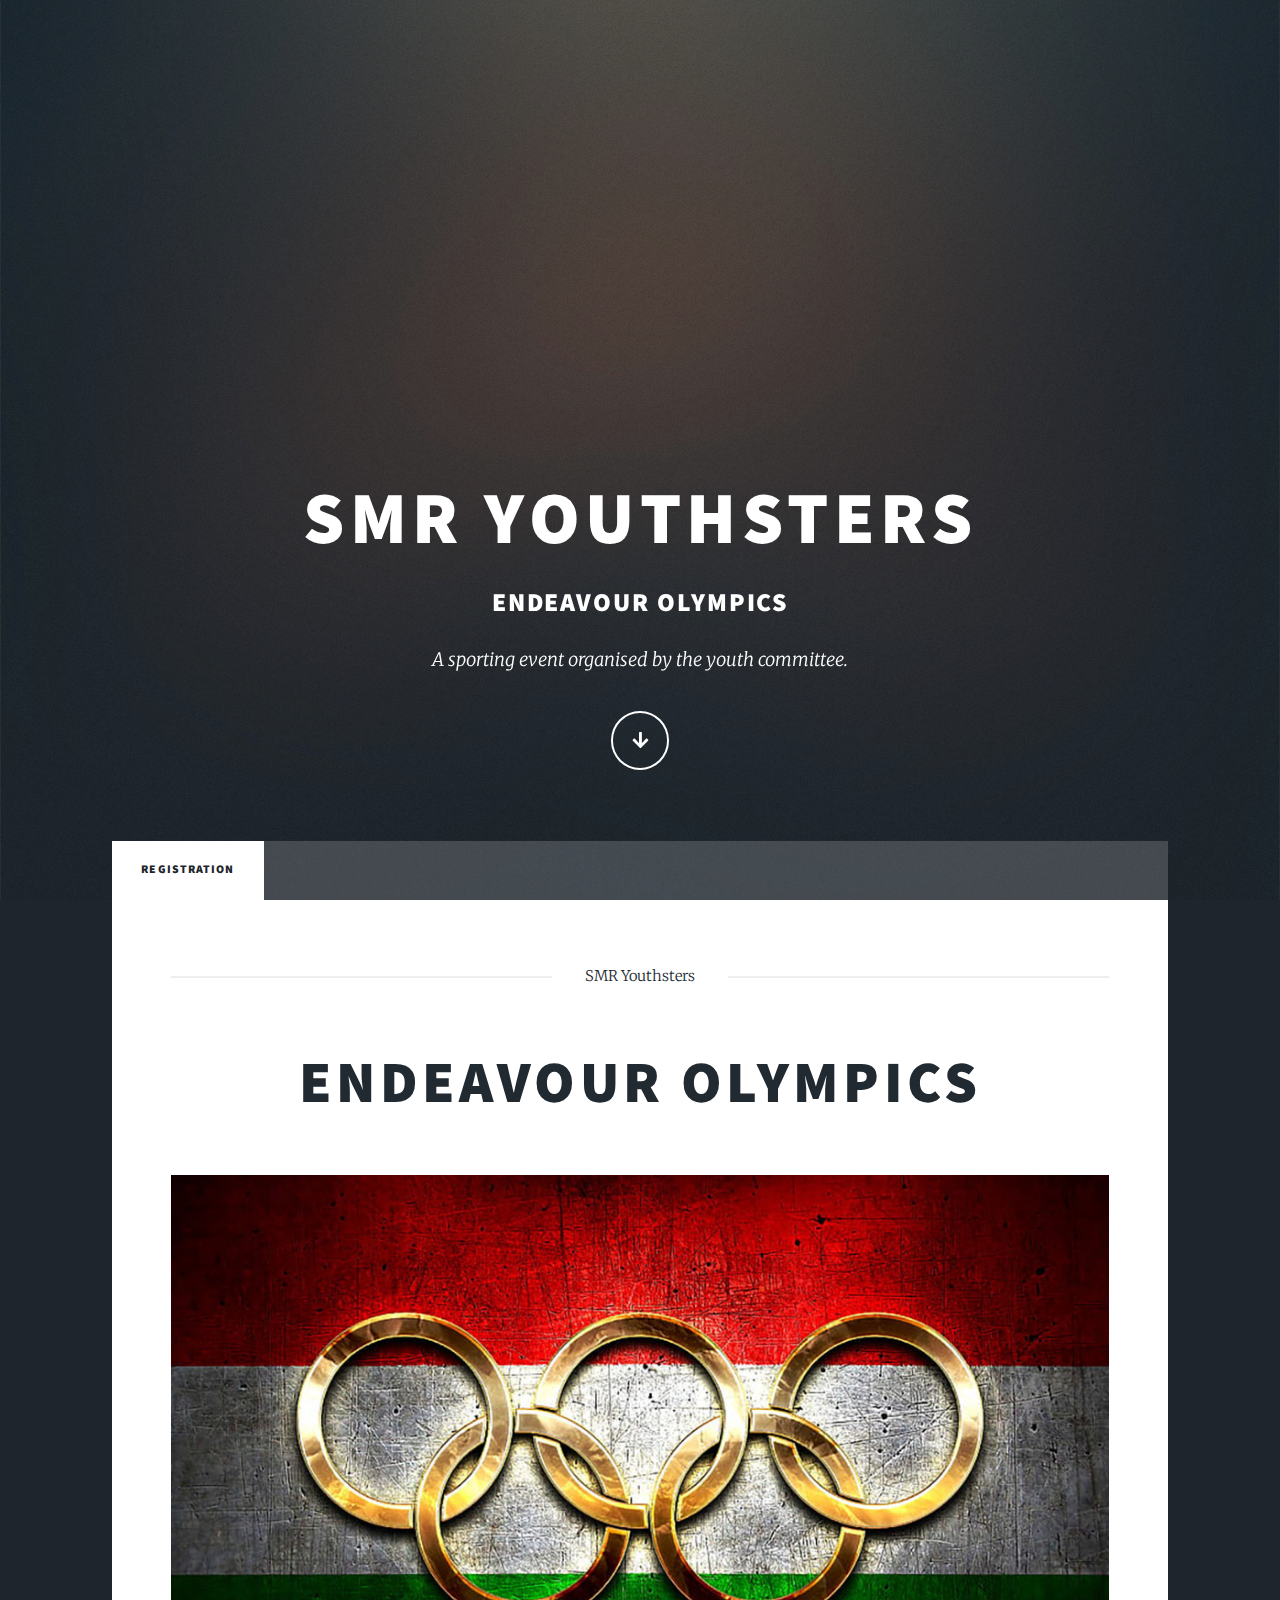
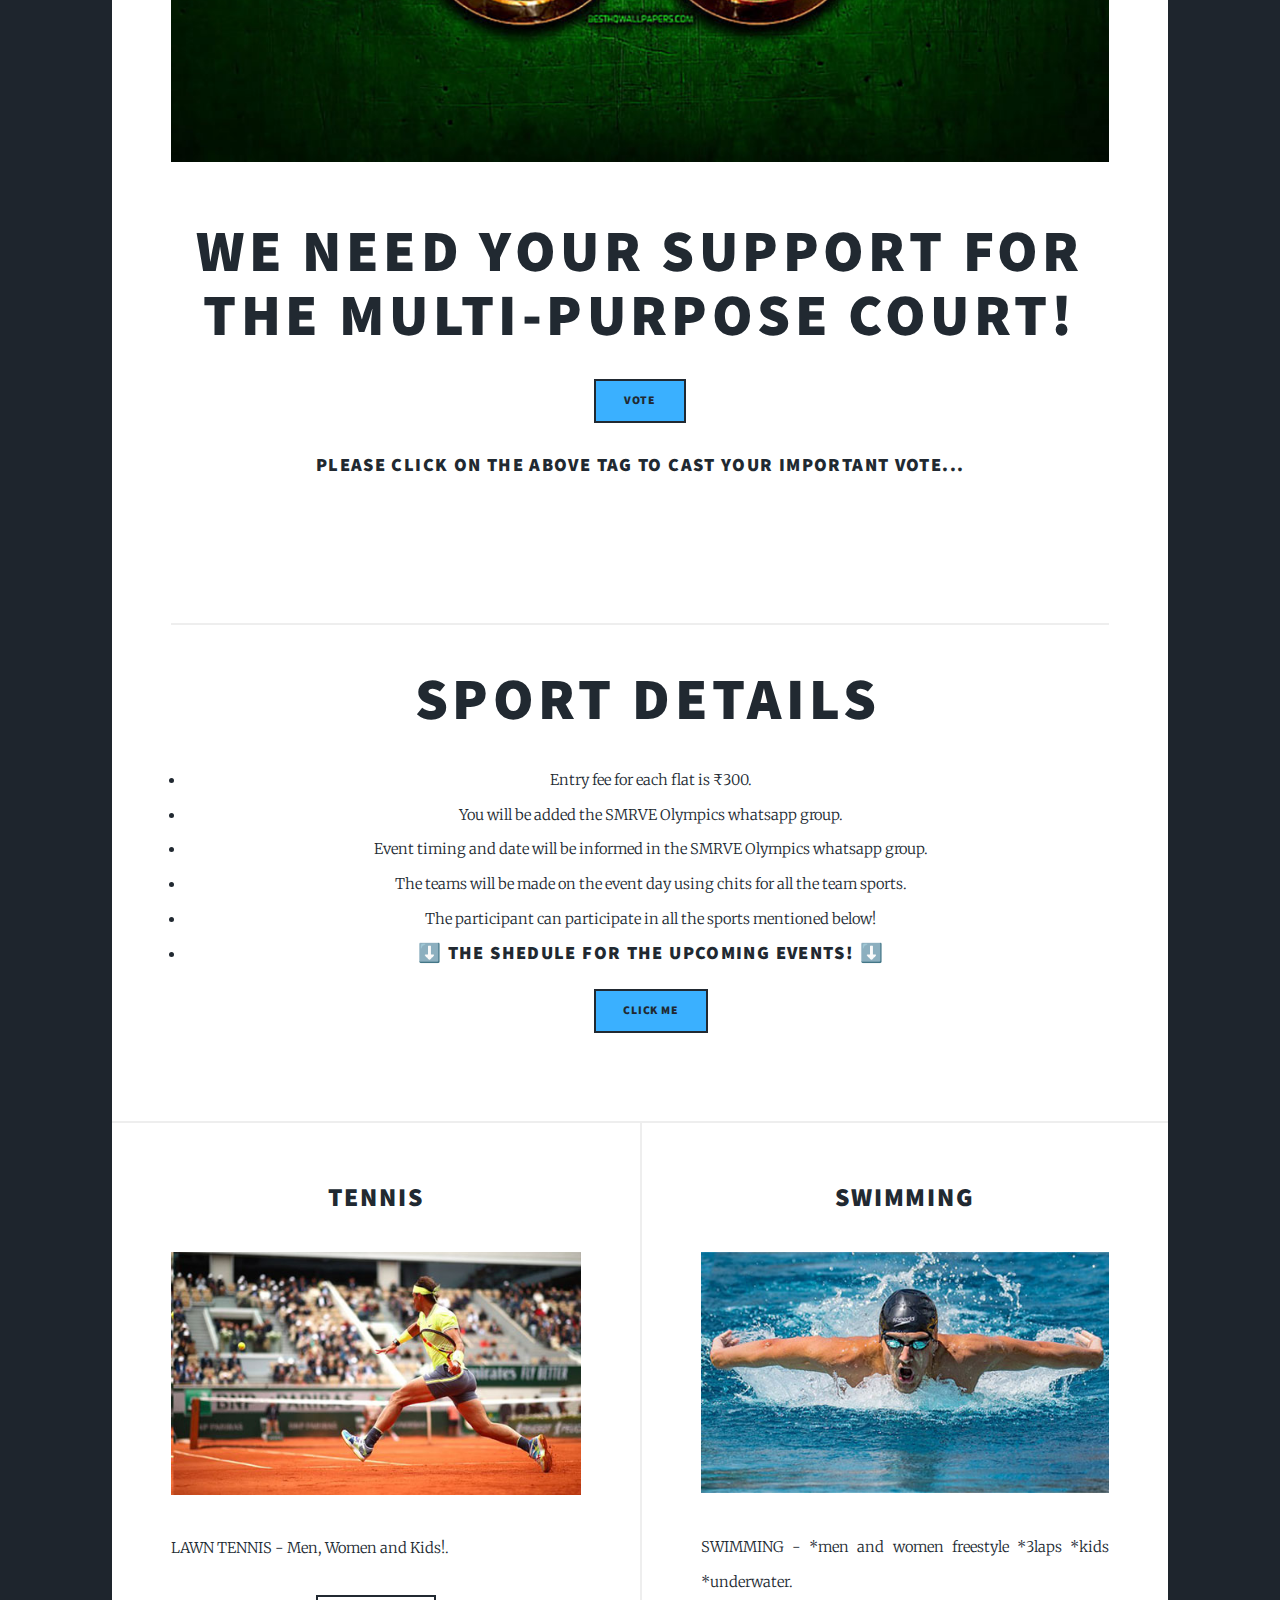
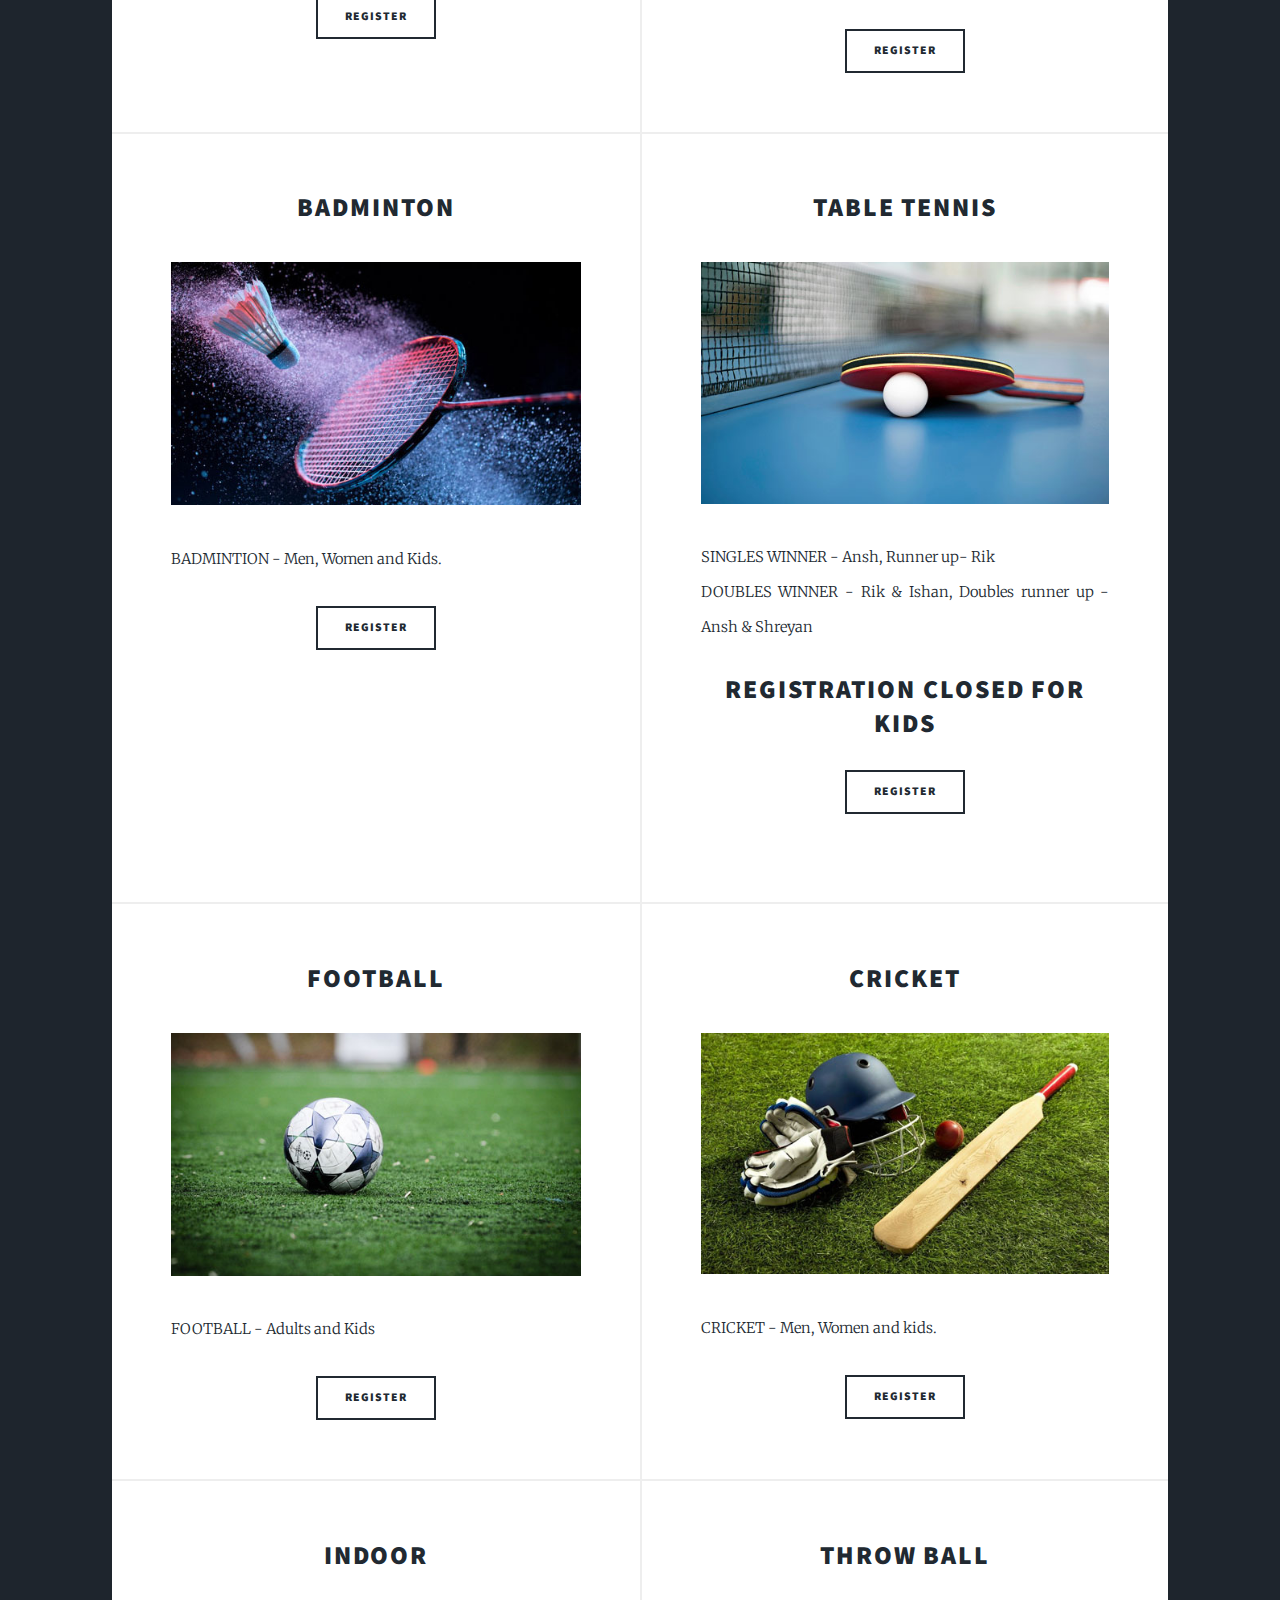
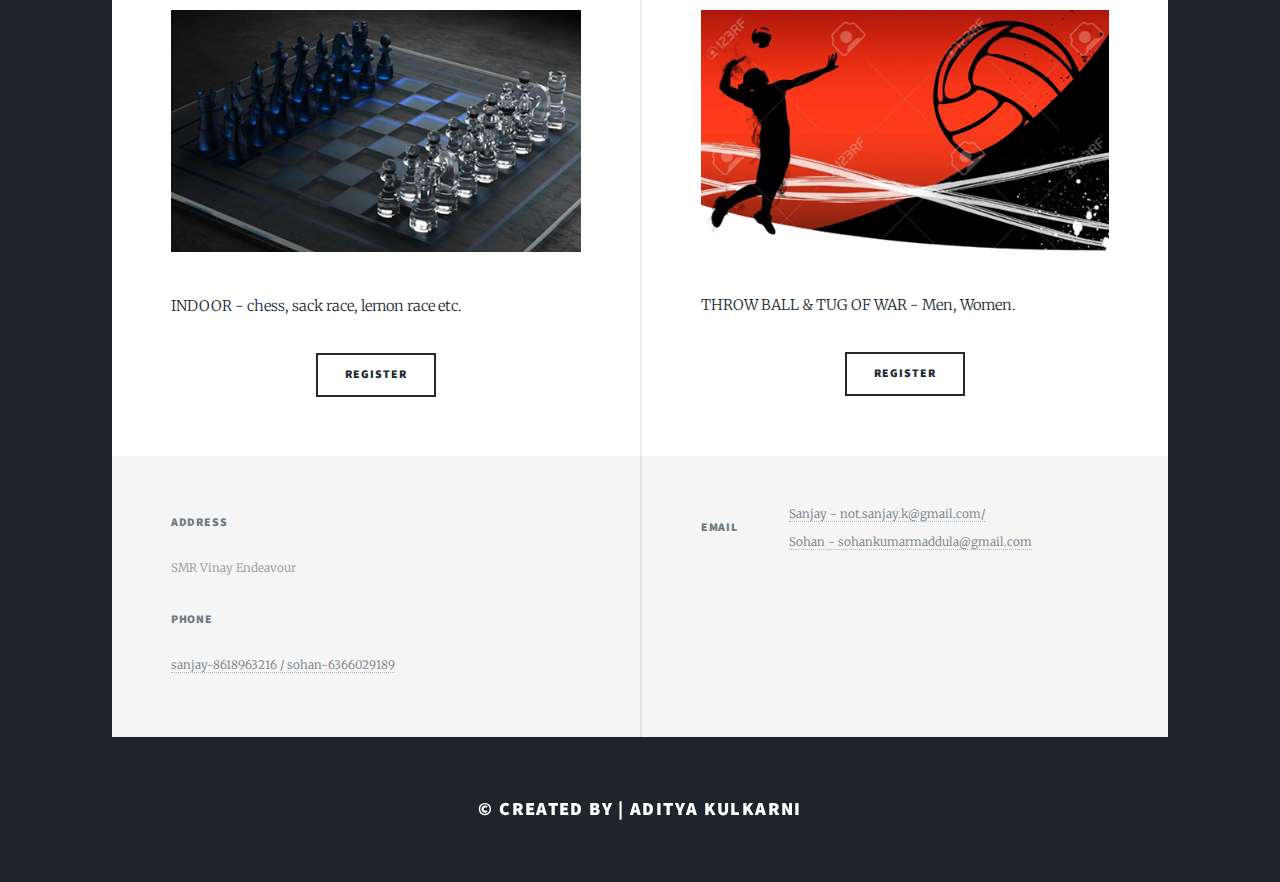
==== commit 89c901b2: "Update index.html" ====
--- a/index.html
+++ b/index.html
@@ -91,8 +91,7 @@
 										The participant can participate in all the sports mentioned below!
 									</li>
 									<li>
-										<h3>THE Shedule for the upcoming events!</h3>
-										<p>⬇️</p>
+										<h3> ⬇️ THE Shedule for the upcoming events! ⬇️</h3>
 										<a href="https://adityarichie.github.io/olympics-shedule/" id="vote" class="button">CLICK ME</a>
 									</li>
 
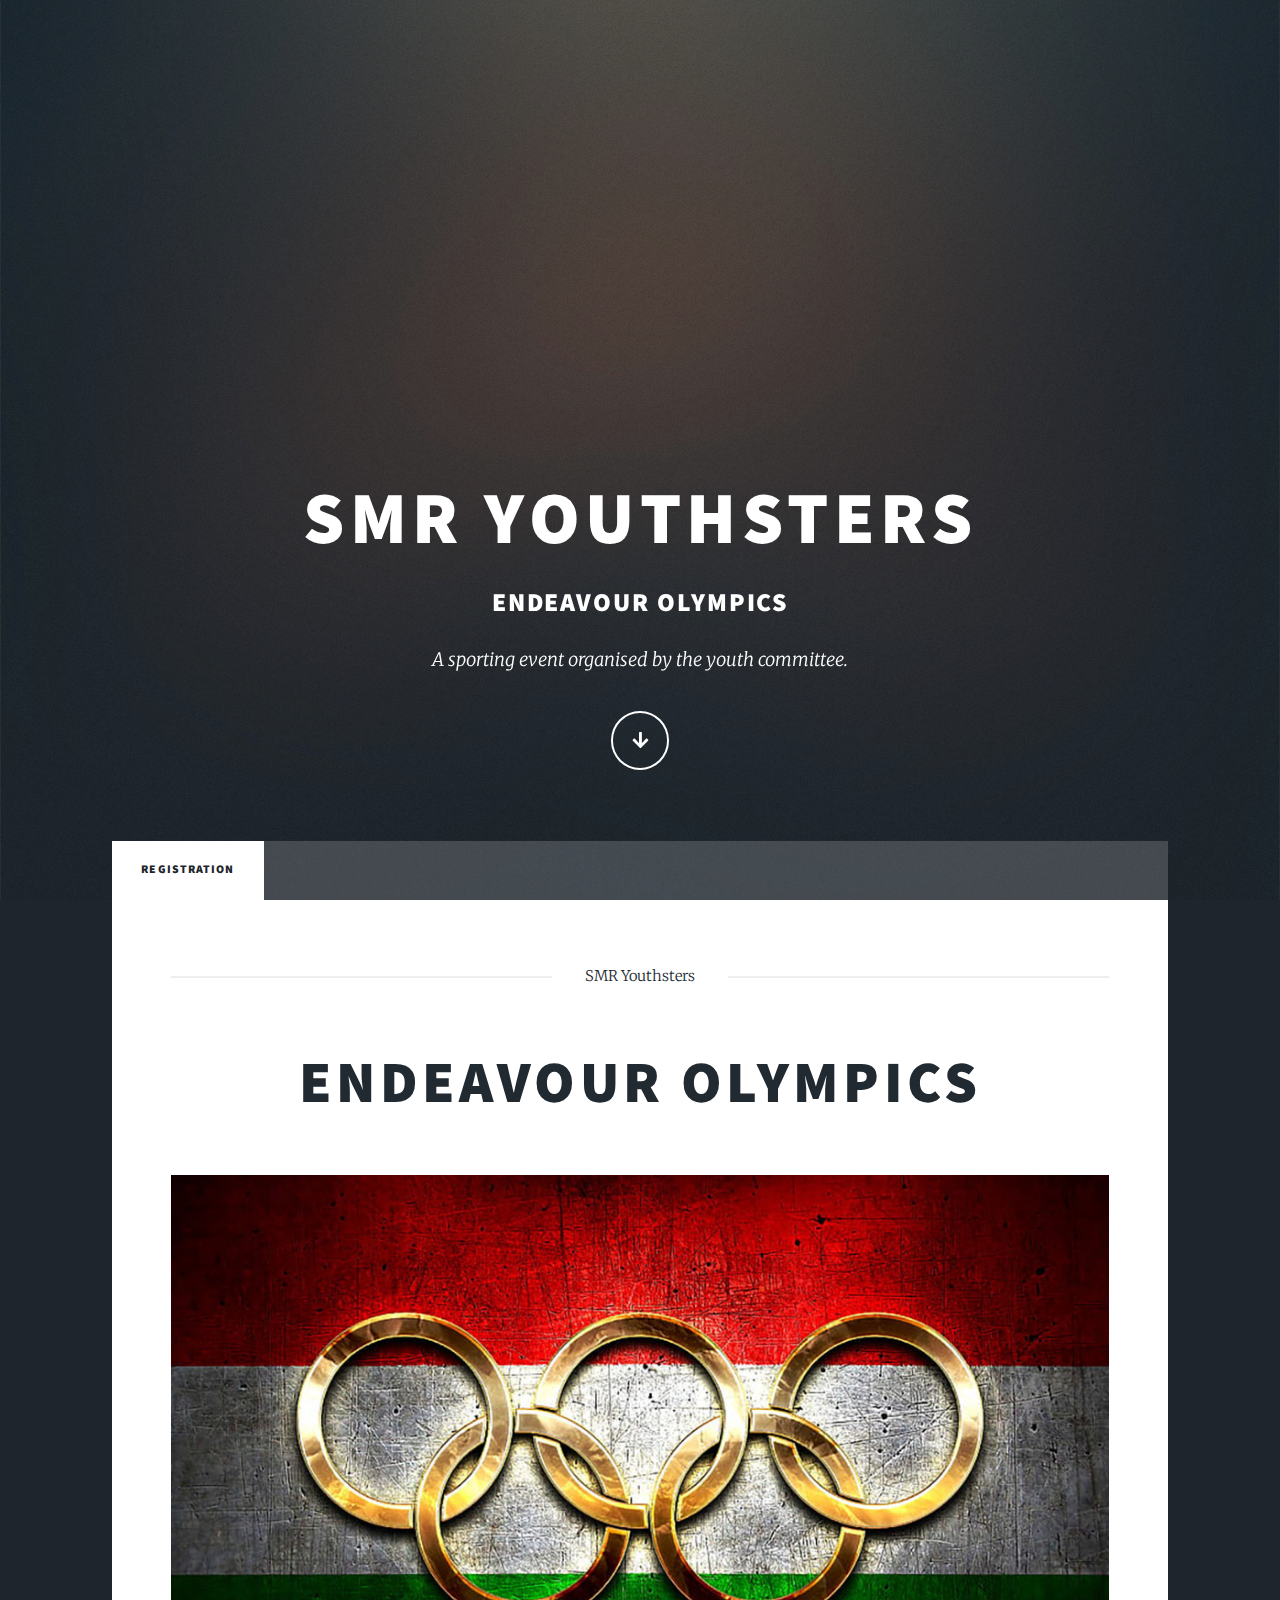
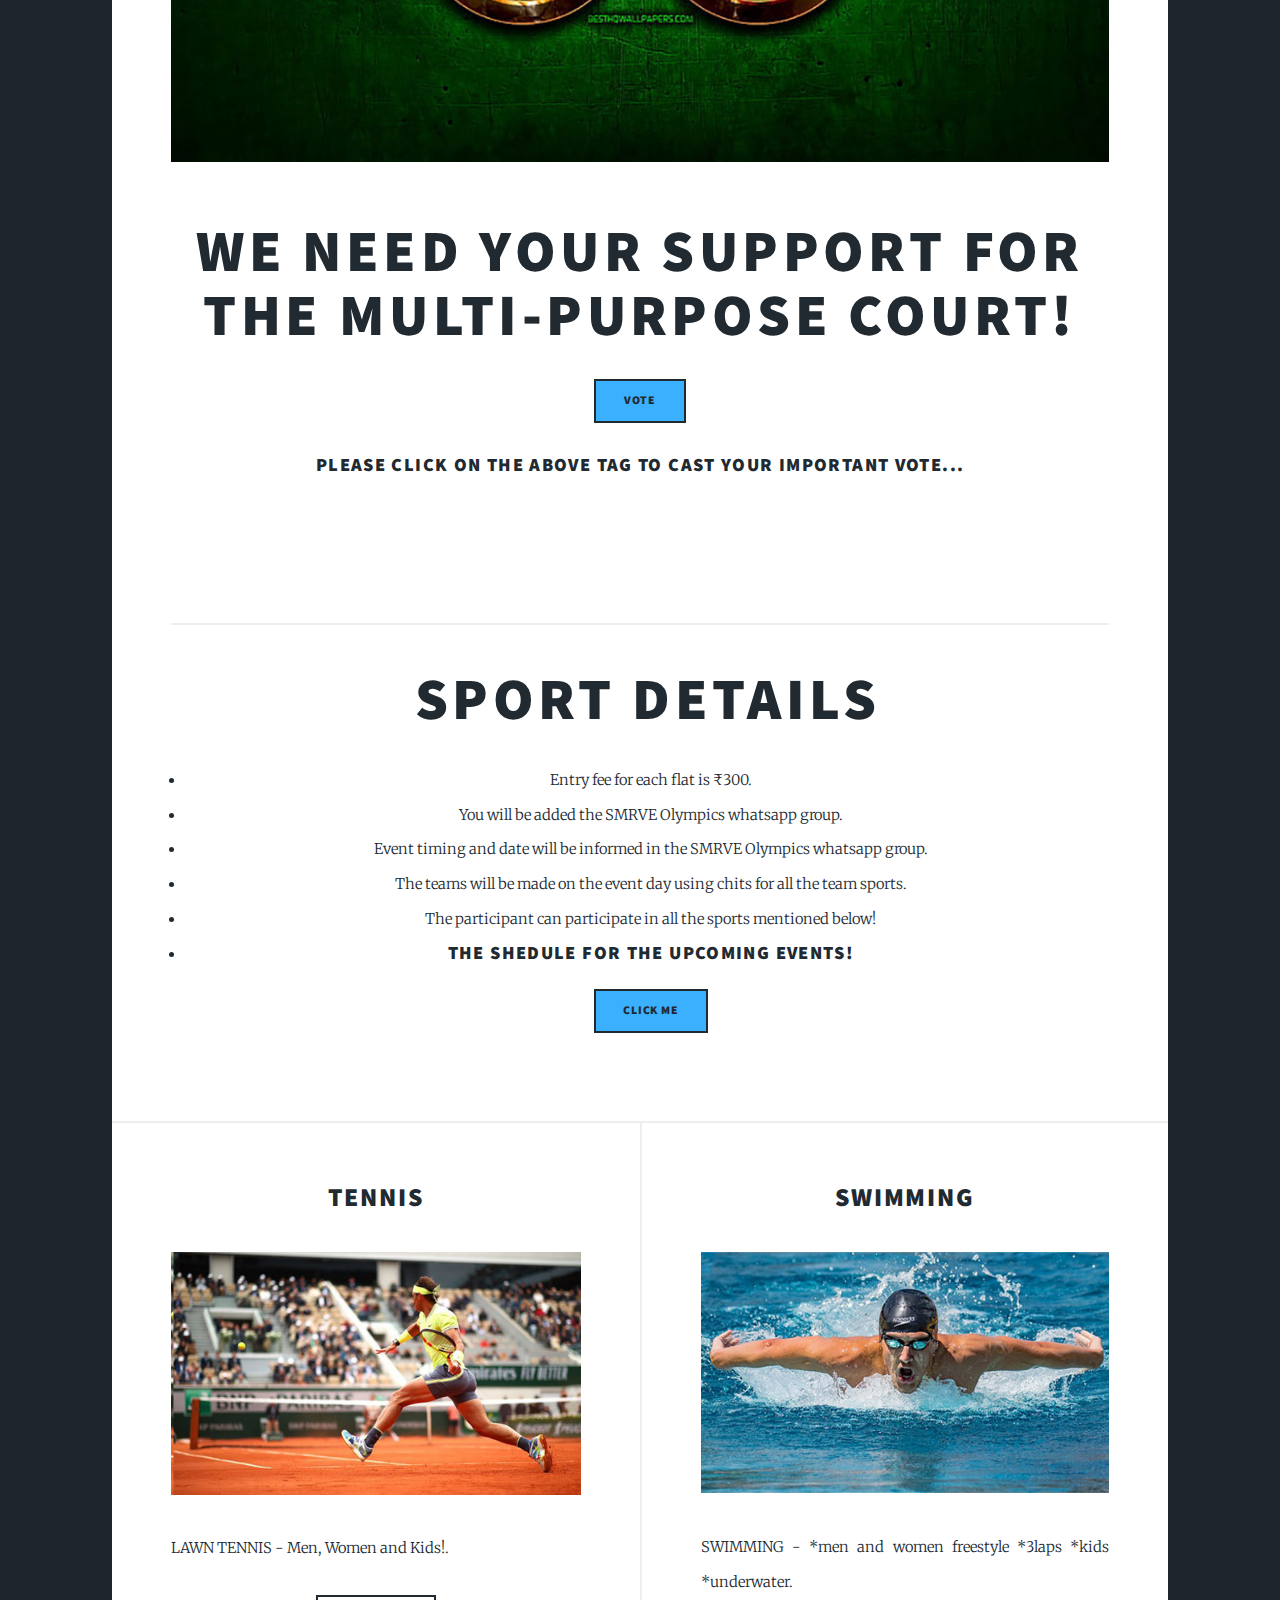
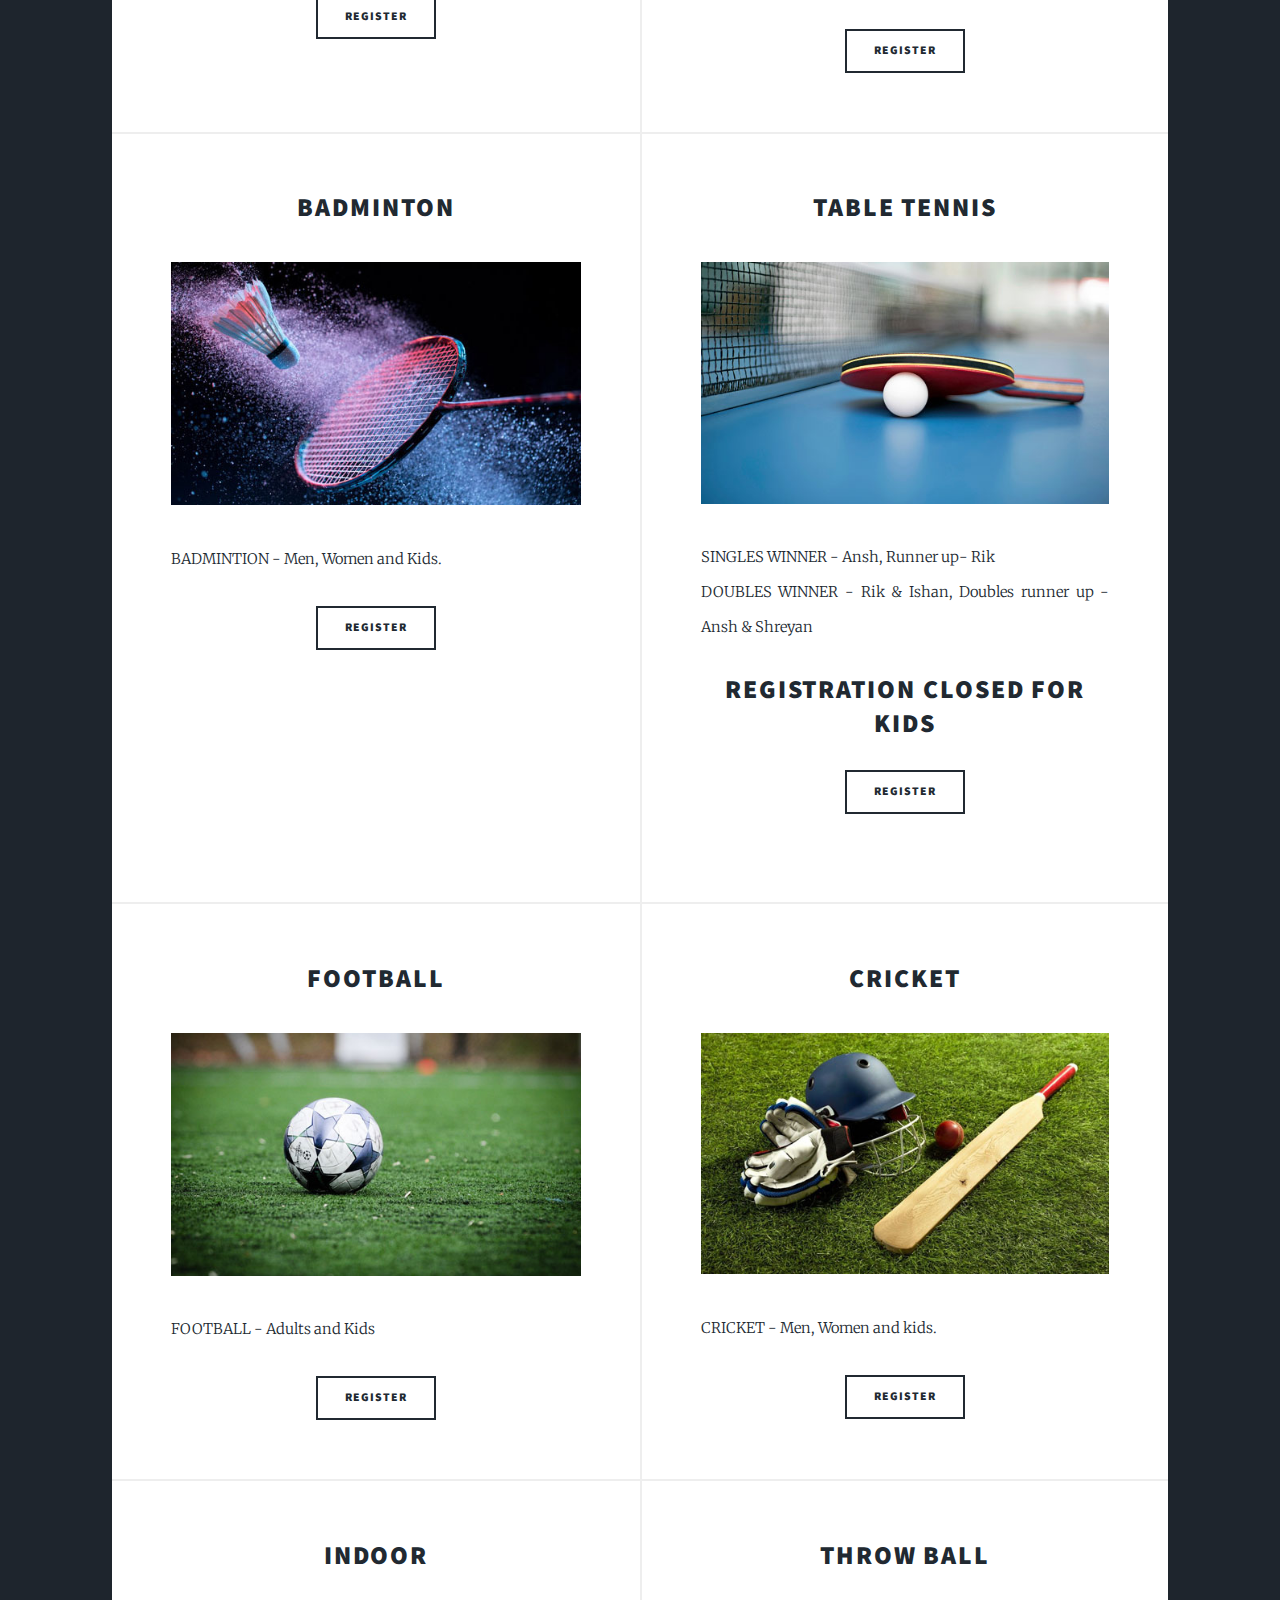
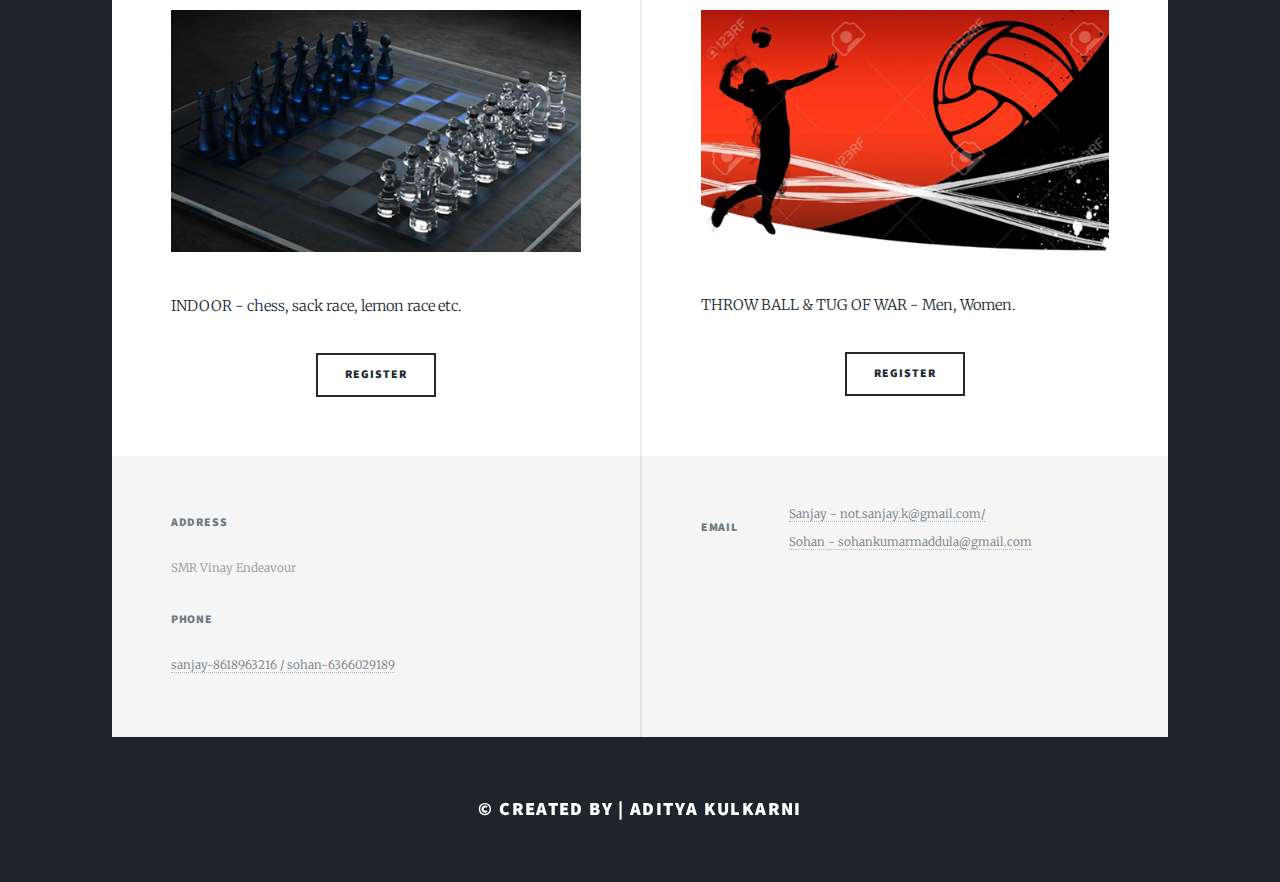
==== commit 9d8dec1c: "Update index.html" ====
--- a/index.html
+++ b/index.html
@@ -91,7 +91,7 @@
 										The participant can participate in all the sports mentioned below!
 									</li>
 									<li>
-										<h3> ⬇️ THE Shedule for the upcoming events! ⬇️</h3>
+										<h3>  THE Shedule for the upcoming events! </h3>
 										<a href="https://adityarichie.github.io/olympics-shedule/" id="vote" class="button">CLICK ME</a>
 									</li>
 
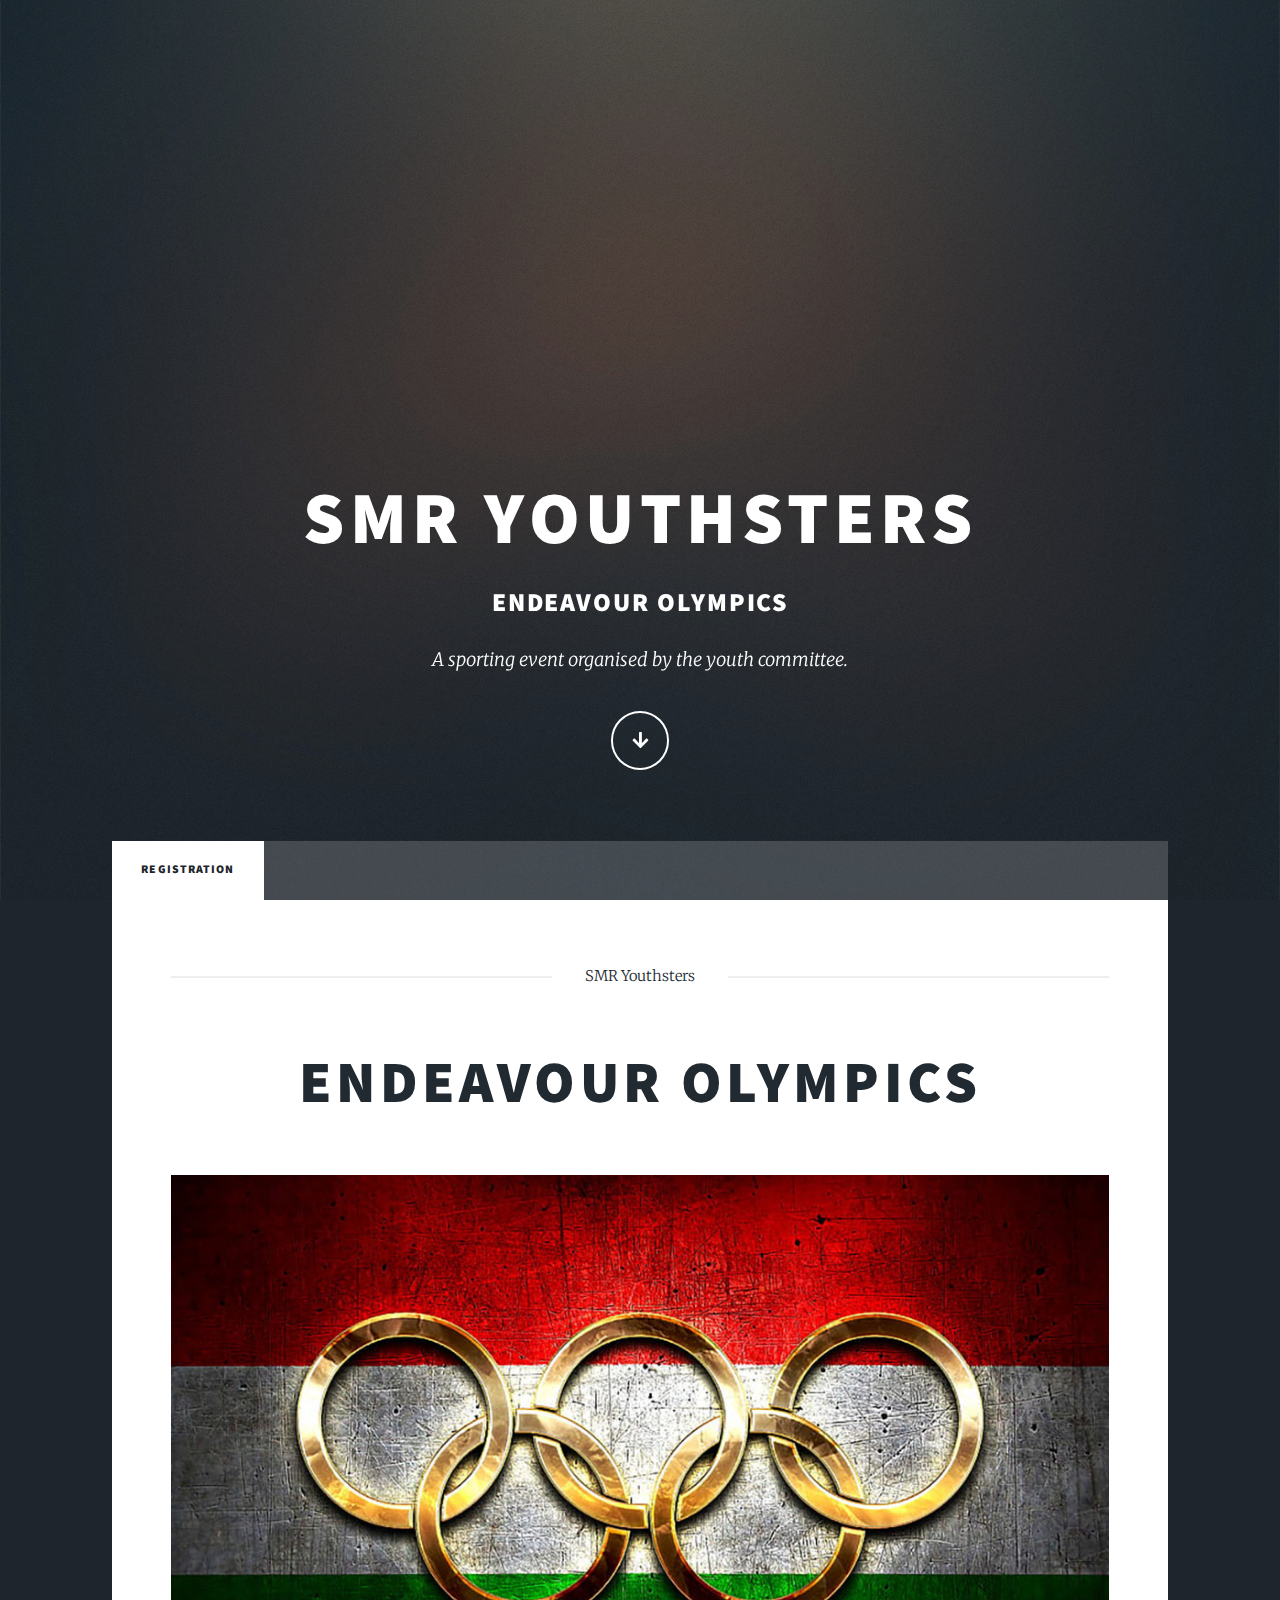
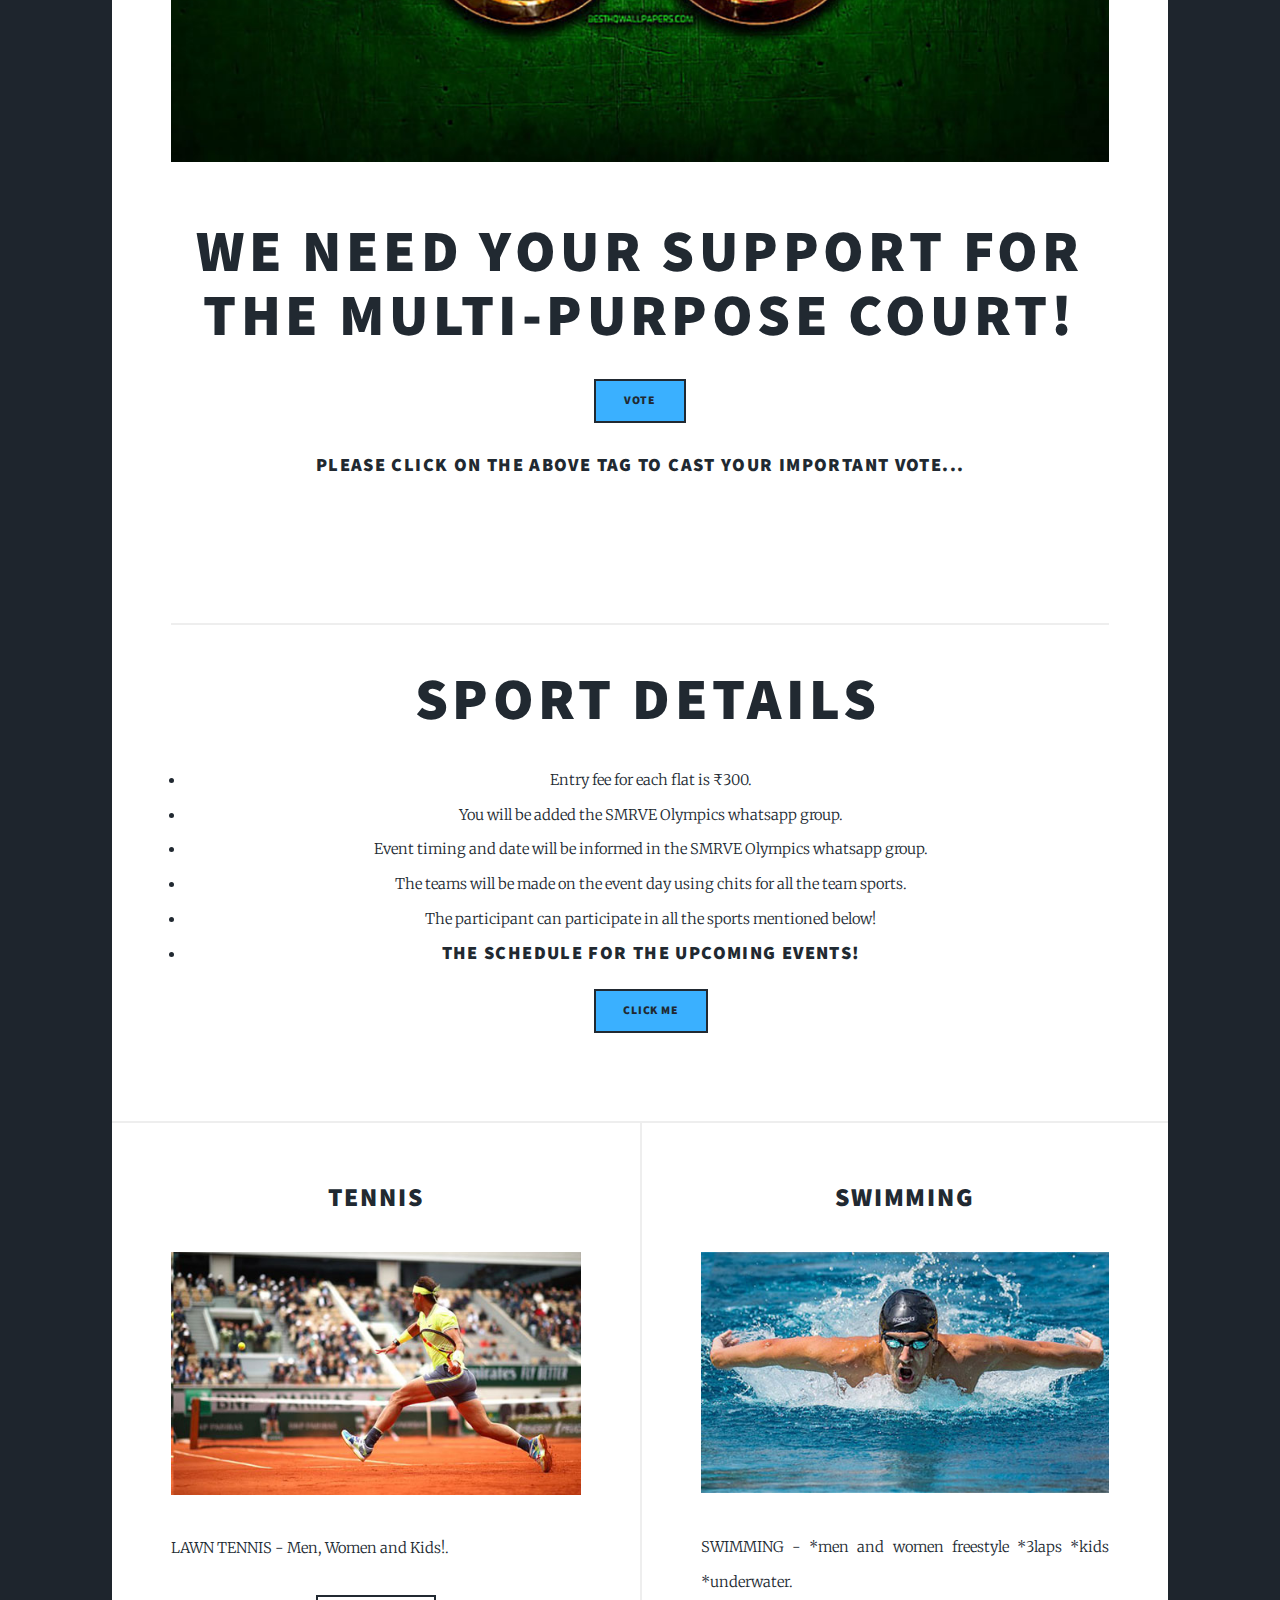
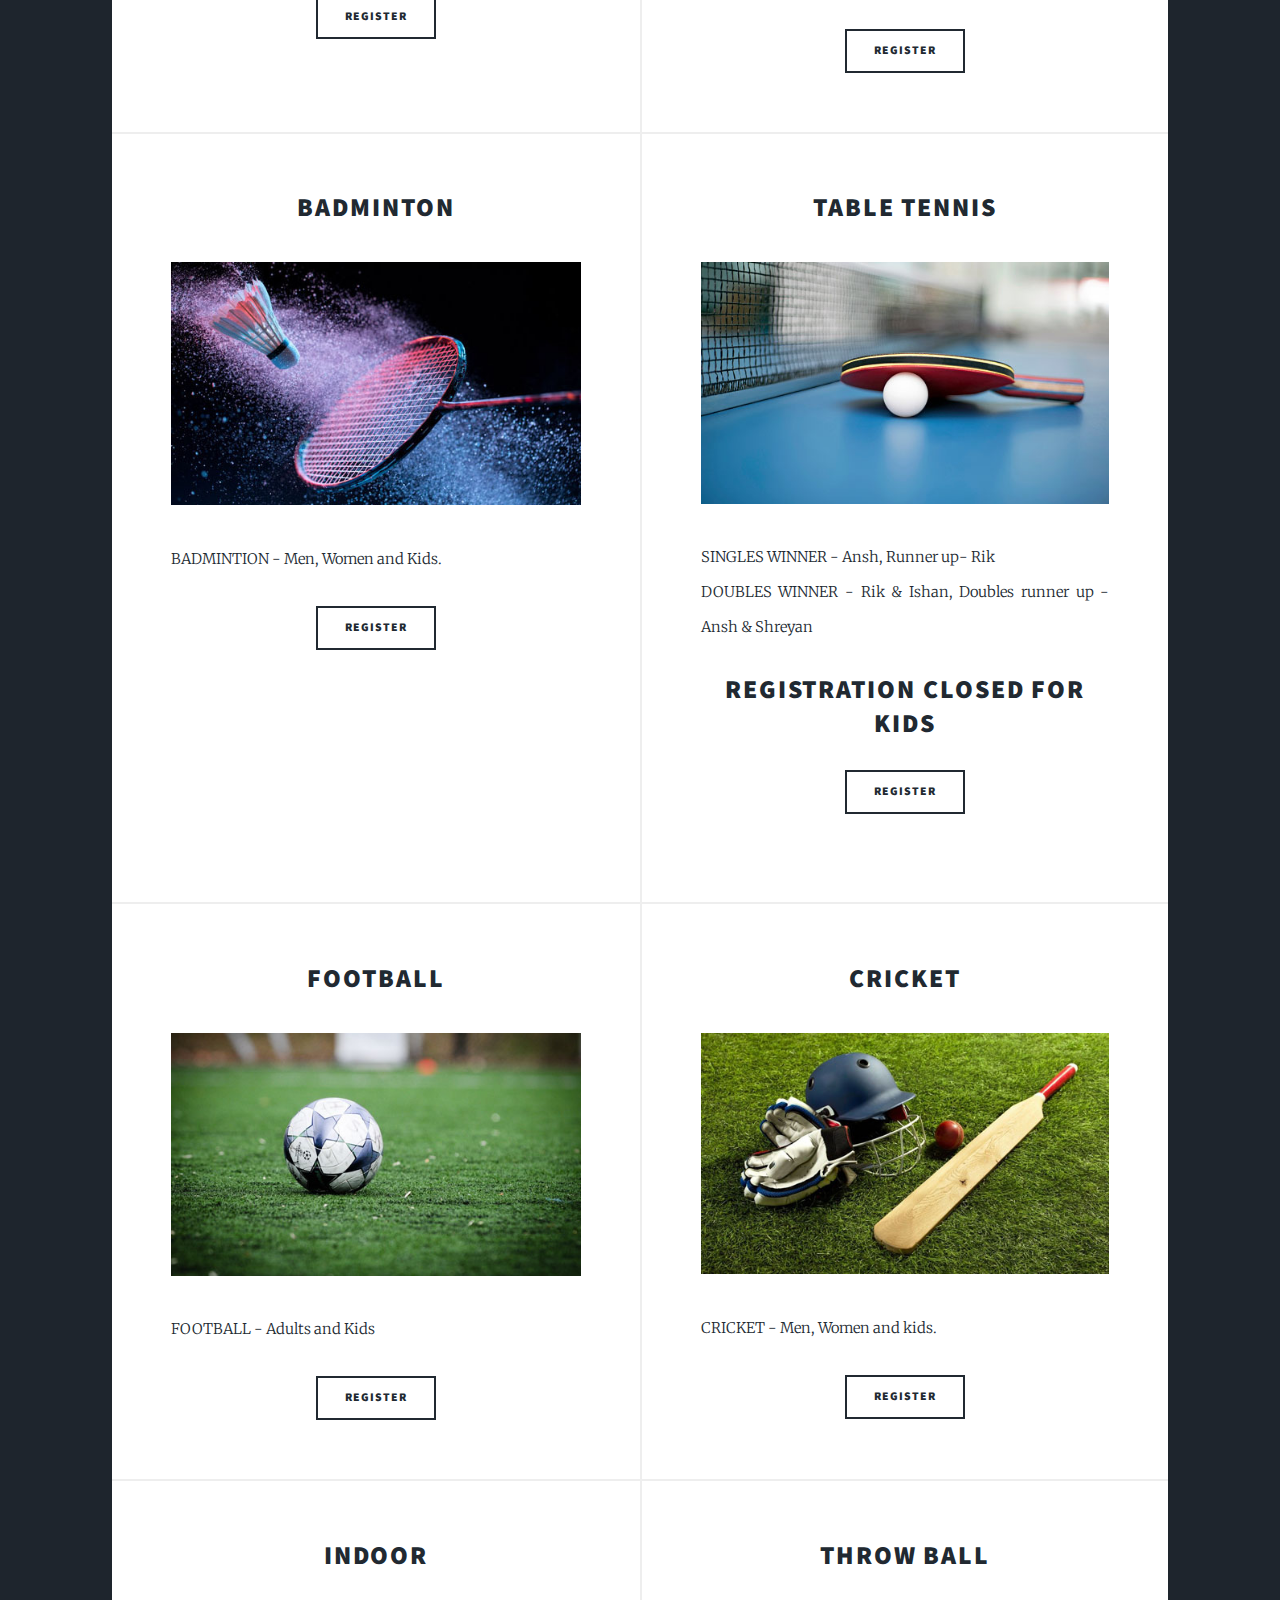
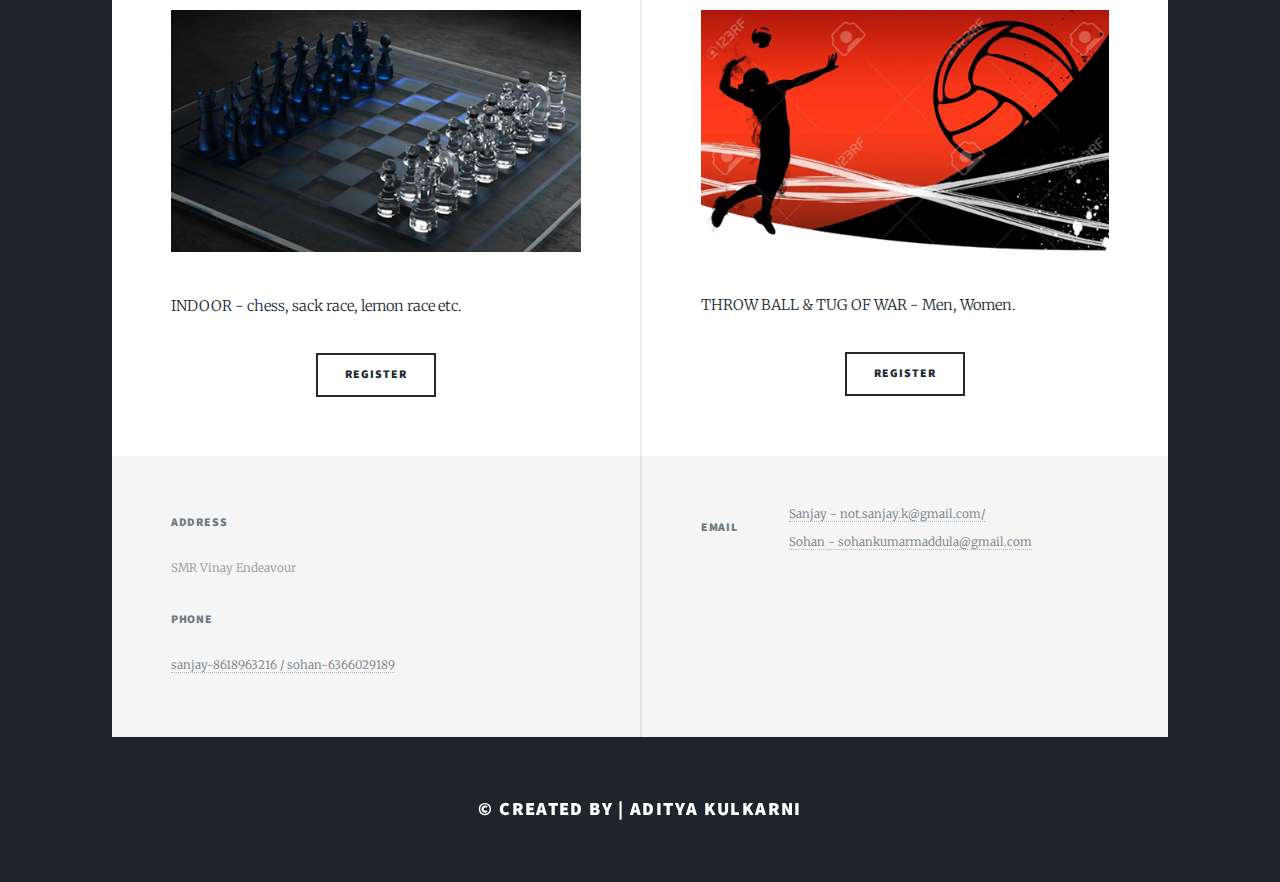
==== commit 3caa1322: "Update index.html" ====
--- a/index.html
+++ b/index.html
@@ -91,7 +91,7 @@
 										The participant can participate in all the sports mentioned below!
 									</li>
 									<li>
-										<h3>  THE Shedule for the upcoming events! </h3>
+										<h3>  THE Schedule for the upcoming events! </h3>
 										<a href="https://adityarichie.github.io/olympics-shedule/" id="vote" class="button">CLICK ME</a>
 									</li>
 
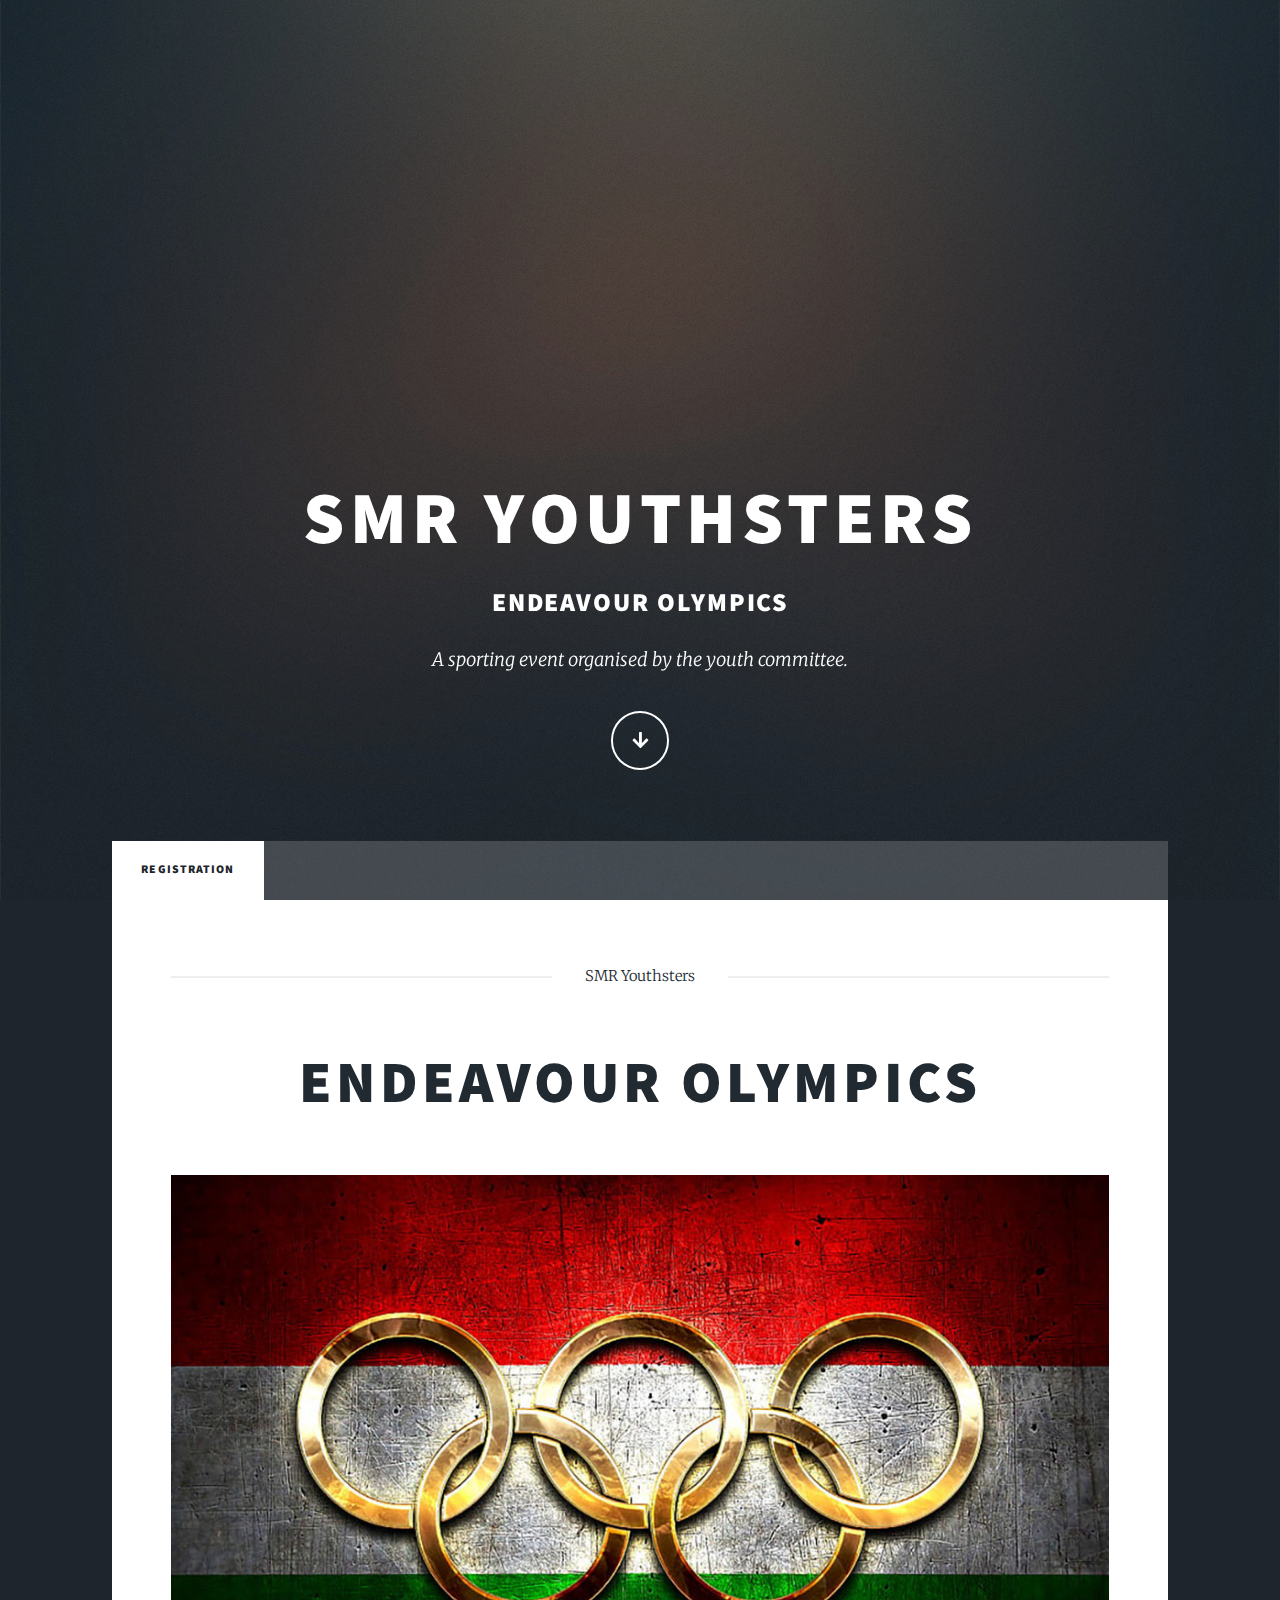
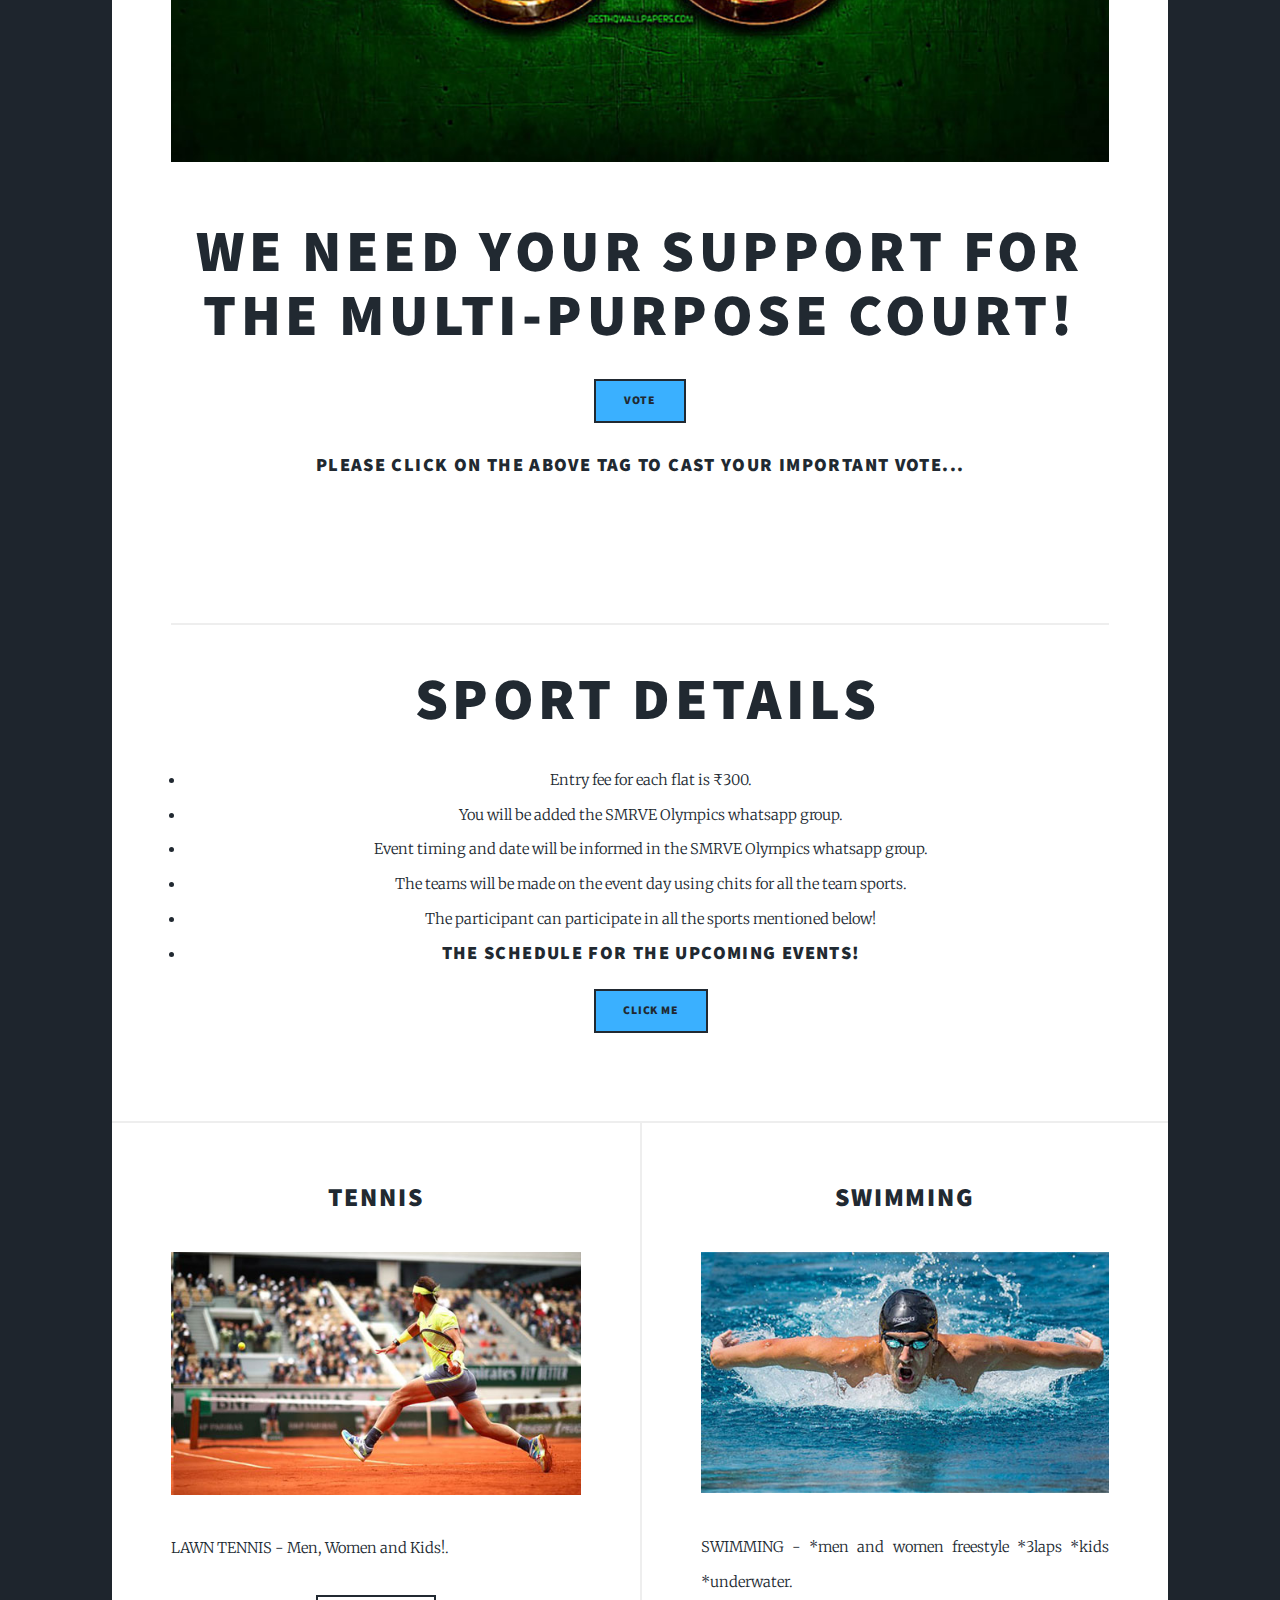
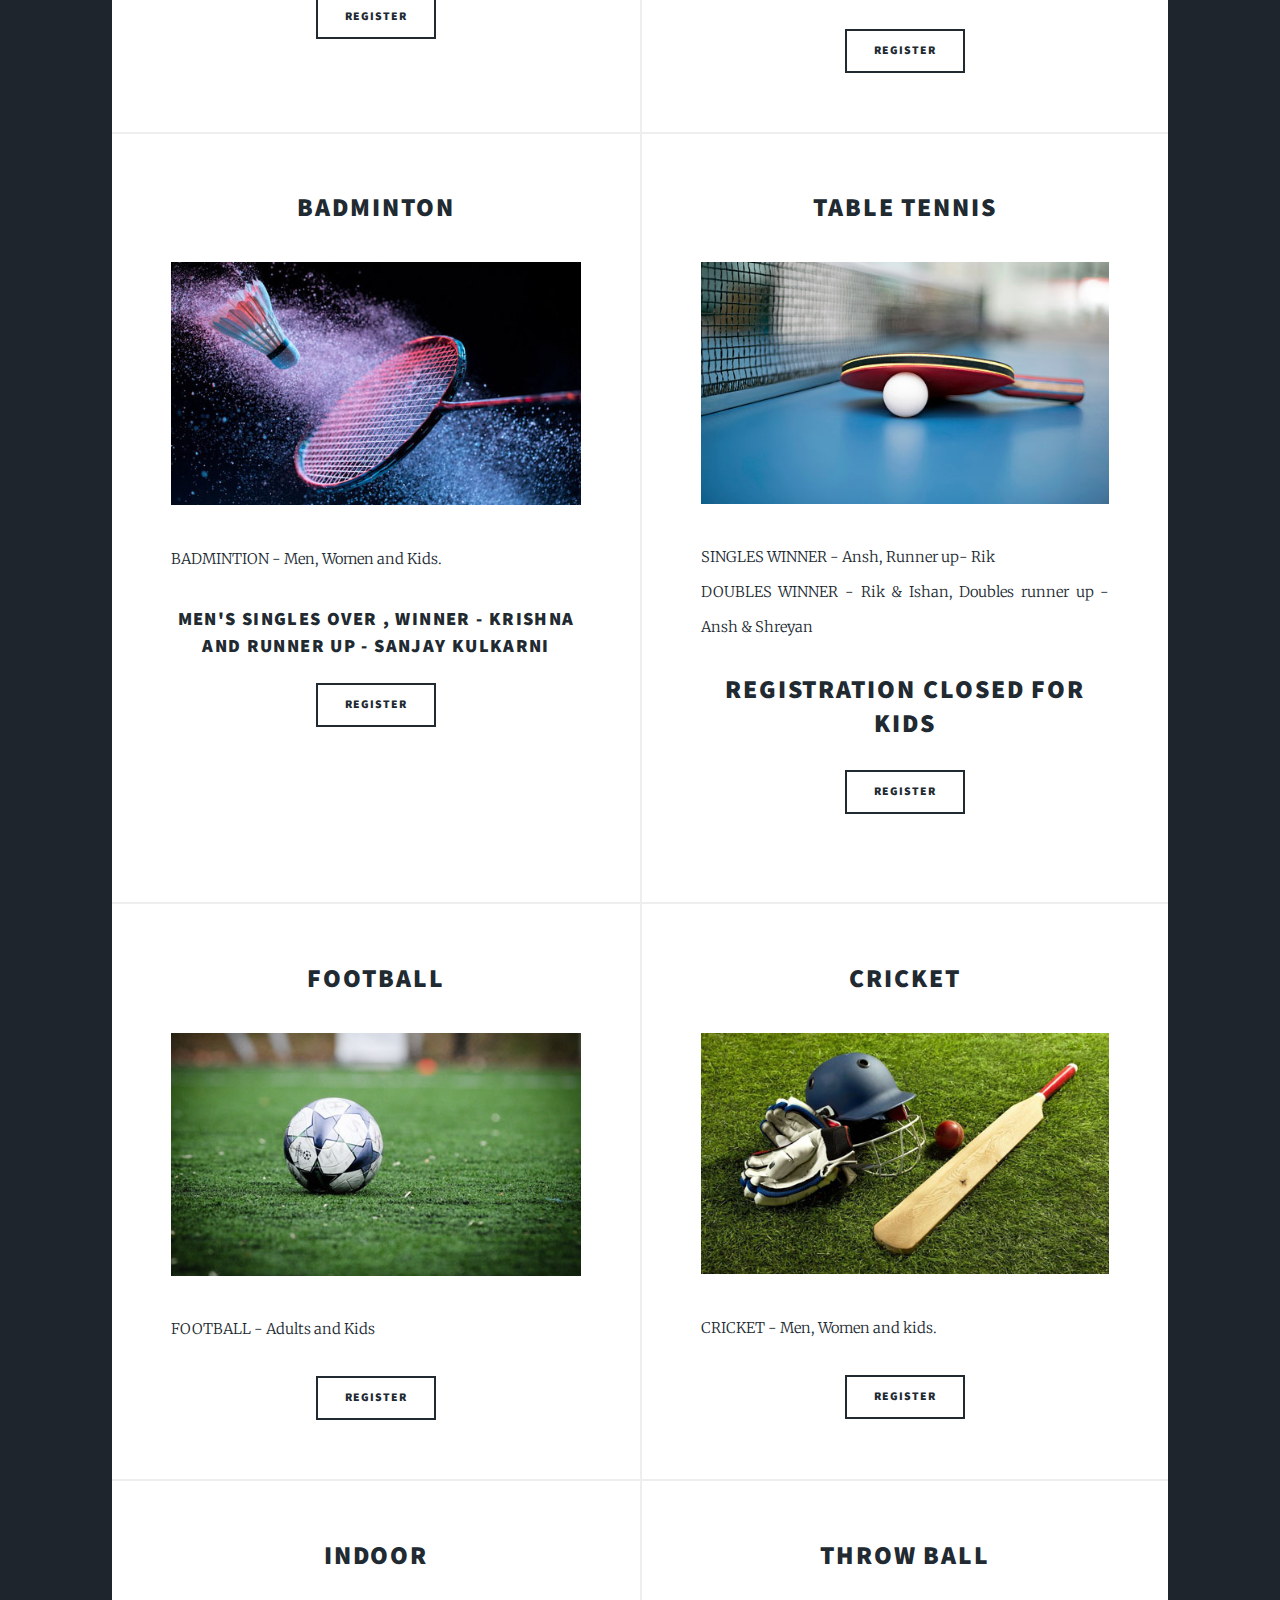
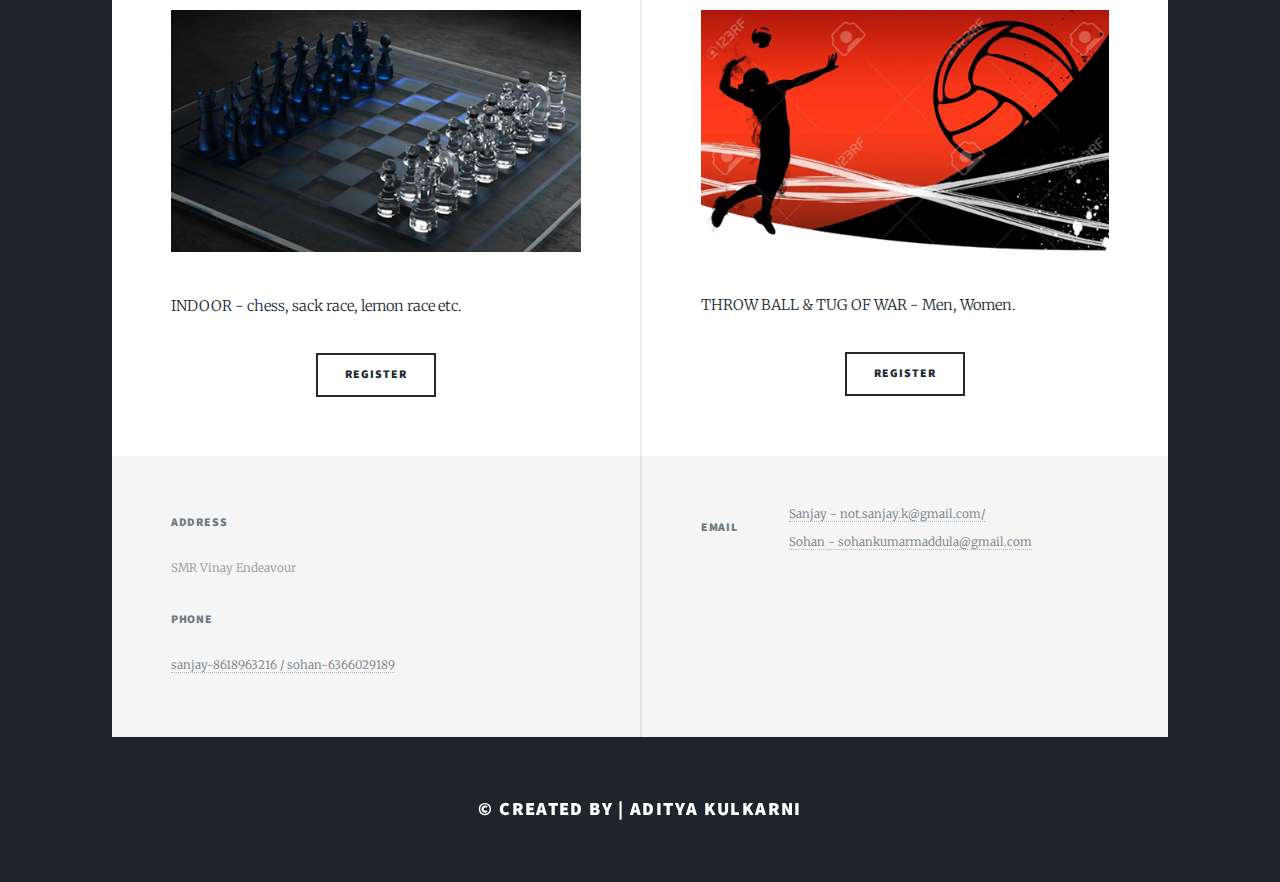
==== commit e303748c: "Update index.html" ====
--- a/index.html
+++ b/index.html
@@ -131,6 +131,7 @@
 									</header>
 									<a  href="https://docs.google.com/forms/d/e/1FAIpQLScNKx7Yha_TYr2ECQ-beNhOGNjsDc4FEGKjf_3UDNc1nyhUxQ/viewform?usp=sf_link"class="image fit"><img   src="static/images/badminton.jpeg" alt="" /></a>
 									<p>BADMINTION - Men, Women and Kids.</p>
+									<h3>MEN's singles over , Winner - Krishna and Runner up - Sanjay Kulkarni</h3>
 									<ul class="actions special">
 										<li><a href="https://docs.google.com/forms/d/e/1FAIpQLScNKx7Yha_TYr2ECQ-beNhOGNjsDc4FEGKjf_3UDNc1nyhUxQ/viewform?usp=sf_link" class="button">REGISTER</a></li>
 									</ul>
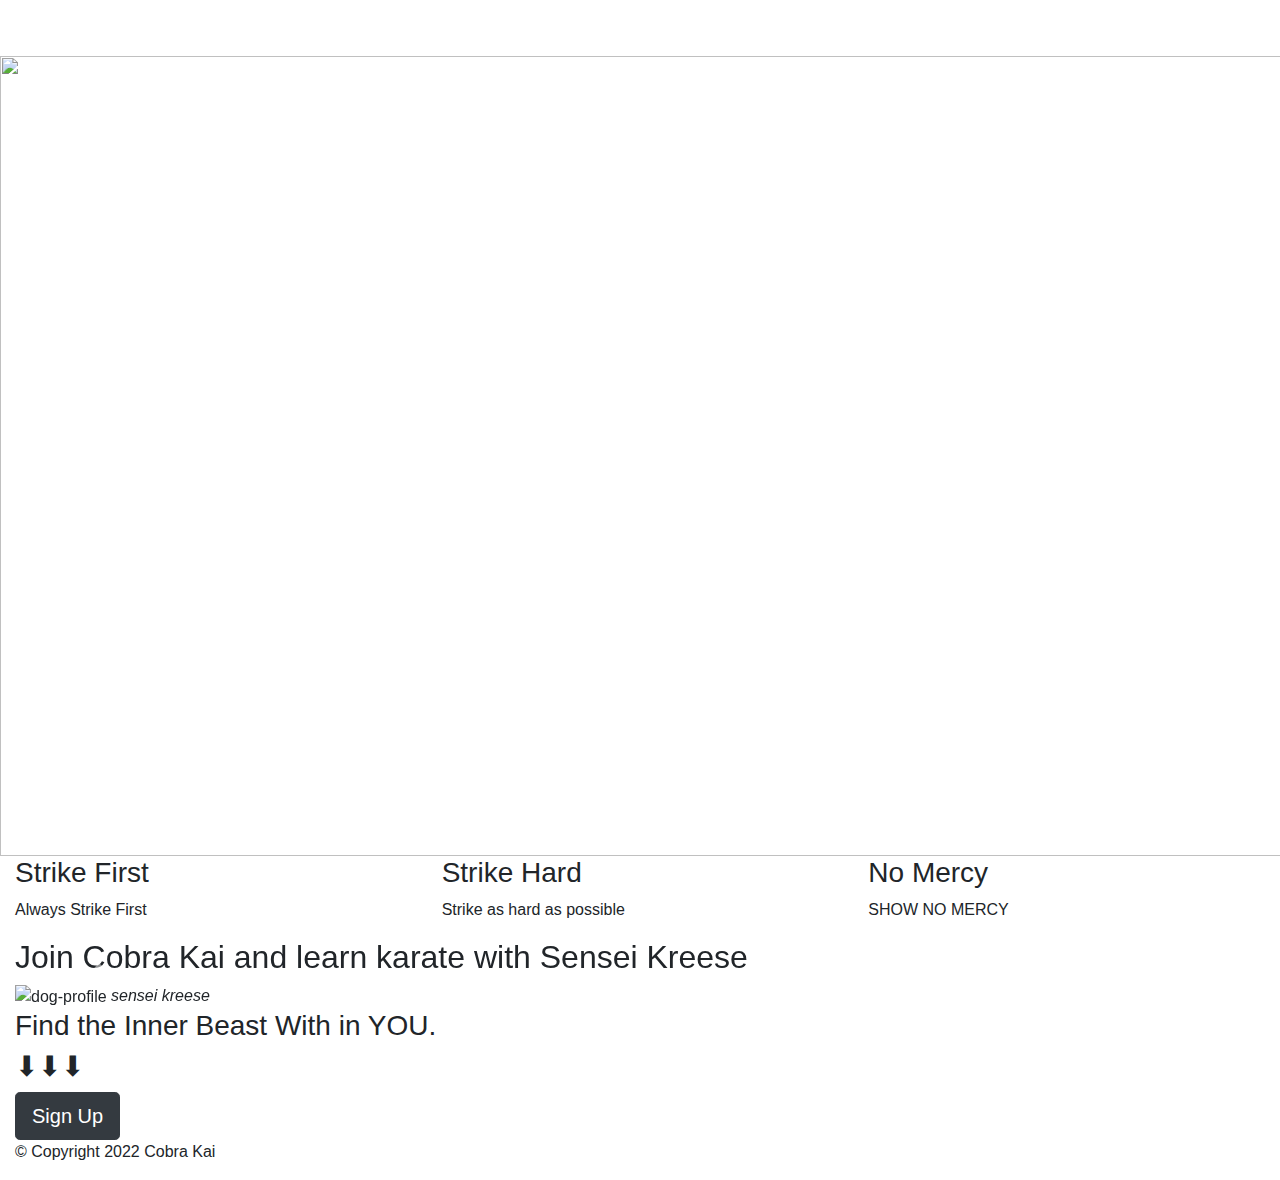
==== commit 6fd81019: "Update index.html" ====
--- a/index.html
+++ b/index.html
@@ -1,285 +1,230 @@
-<!DOCTYPE HTML>
-<!--
-	Massively by HTML5 UP
-	html5up.net | @ajlkn
-	Free for personal and commercial use under the CCA 3.0 license (html5up.net/license)
--->
+<!DOCTYPE html>
 <html>
-	<head>
-		<title>SMRVE OLYMPICS</title>
-		<meta charset="utf-8" />
-		<meta name="viewport" content="width=device-width, initial-scale=1, user-scalable=no" />
-		<link rel="stylesheet" href="static/assets/css/main.css" />
-		<link rel="stylesheet" href="static/assets/css/styles.css" />
-		<noscript><link rel="stylesheet" href="static/assets/css/noscript.css" /></noscript>
-	</head>
-	<body class="is-preload">
-
-		<!-- Wrapper -->
-			<div id="wrapper" class="fade-in">
-
-				<!-- Intro -->
-					<div id="intro">
-						<h1 >SMR YOUTHSTERS</h1>
-						<h2>Endeavour Olympics</h2>
-						<p>A sporting event organised by the youth committee.</p>
-						<ul class="actions">
-							<li><a href="#header" class="button icon solid solo fa-arrow-down scrolly">Continue</a></li>
-						</ul>
-					</div>
-
-				<!-- Header -->
-					<header id="header">
-						<a class="logo">SPORTS</a>
-					</header>
-
-				<!-- Nav -->
-					<nav id="nav">
-						<ul class="links">
-							<li class="active"><a>REGISTRATION</a></li>
-<!--							<li><a href="generic.html">Generic Page</a></li>-->
-<!--							<li><a href="elements.html">Elements Reference</a></li>-->
-						</ul>
-<!--						<ul class="icons">-->
-<!--							<li><a  class="icon brands fa-twitter"><span class="label">Twitter</span></a></li>-->
-<!--							<li><a  class="icon brands fa-facebook-f"><span class="label">Facebook</span></a></li>-->
-<!--							<li><a  class="icon brands fa-instagram"><span class="label">Instagram</span></a></li>-->
-<!--							<li><a  class="icon brands fa-github"><span class="label">GitHub</span></a></li>-->
-<!--						</ul>-->
-					</nav>
-
-				<!-- Main -->
-					<div id="main">
-
-						<!-- Featured Post -->
-							<article class="post featured">
-								<header class="major">
-									<span class="date">SMR Youthsters</span>
-									<h2><a>ENDEAVOUR OLYMPICS</a></h2>
-<!--									<p>Aenean ornare velit lacus varius enim ullamcorper proin aliquam<br />-->
-<!--									facilisis ante sed etiam magna interdum congue. Lorem ipsum dolor<br />-->
-<!--									amet nullam sed etiam veroeros.</p>-->
-								</header>
-								<a class="image main"><img src="static/images/pic01.png" alt="" /></a>
-								<h1>WE NEED YOUR SUPPORT FOR THE MULTI-PURPOSE COURT!</h1>
-								<a href="https://docs.google.com/forms/d/e/1FAIpQLSeiyoGuAv8MwiA-M3-QnsYKzQRce0VHGz0-20aTerTemalLRQ/viewform?usp=sf_link" id="vote" class="button">VOTE</a>
-								<p><h3 class="multi-por">Please click on the above tag to cast your important vote...</p></h3>
-<!--								<ul class="actions special">-->
-<!--									<li><a  class="button large">REGISTER</a></li>-->
-<!--								</ul>-->
-								
-								<br>
-								<br>
-								<hr>
-
-
-								<ul>
-									<h1>SPORT DETAILS</h1>
-									<li>
-										Entry fee for each flat is ₹300.
-									</li>
-									<li>
-										You will be added the SMRVE Olympics whatsapp group.
-									</li>
-									<li>
-										Event timing and date will be informed in the SMRVE Olympics whatsapp group.
-									</li>
-									<li>
-										The teams will be made on the event day using chits for all the team sports.
-									</li>
-									<li>
-										The participant can participate in all the sports mentioned below!
-									</li>
-									<li>
-										<h3>  THE Schedule for the upcoming events! </h3>
-										<a href="https://adityarichie.github.io/olympics-shedule/" id="vote" class="button">CLICK ME</a>
-									</li>
-
-								</ul>
-						
-						
-						
-							</article>
-
-						<!-- Posts -->
-							<section class="posts">
-								<article>
-									<header>
-<!--										<span class="date">April 24, 2017</span>-->
-										<h2><a >TENNIS</a></h2>
-									</header>
-									<a href="https://docs.google.com/forms/d/e/1FAIpQLSe42J6U5KId31cp7iTb4T-0xpbU67wbzRNfcJOH8xOkSluYCQ/viewform?usp=sf_link"class="image fit"><img  src="static/images/tennis.png" alt="" /></a>
-									<p>LAWN TENNIS - Men, Women and Kids!.</p>
-									<ul class="actions special">
-										<li><a href="https://docs.google.com/forms/d/e/1FAIpQLSe42J6U5KId31cp7iTb4T-0xpbU67wbzRNfcJOH8xOkSluYCQ/viewform?usp=sf_link" class="button">REGISTER</a></li>
-									</ul>
-								</article>
-								<article>
-<!--										<span class="date">April 22, 2017</span>-->
-										<h2><a >SWIMMING</a></h2>
-									</header>
-									<a  href="https://docs.google.com/forms/d/e/1FAIpQLSdFNZL30JmNxcz9V5BTgdfM_urEn_pfIUsIILZf5WKM99zXrw/viewform?usp=sf_link"class="image fit"><img  src="static/images/swiming.jpg" alt="" /></a>
-									<p>SWIMMING -  *men and women freestyle *3laps *kids *underwater.</p>
-									<ul class="actions special">
-										<li><a href="https://docs.google.com/forms/d/e/1FAIpQLSdFNZL30JmNxcz9V5BTgdfM_urEn_pfIUsIILZf5WKM99zXrw/viewform?usp=sf_link" class="button">REGISTER</a></li>
-									</ul>
-								</article>
-								<article>
-									<header>
-<!--										<span class="date">April 18, 2017</span>-->
-										<h2><a >BADMINTON</a></h2>
-									</header>
-									<a  href="https://docs.google.com/forms/d/e/1FAIpQLScNKx7Yha_TYr2ECQ-beNhOGNjsDc4FEGKjf_3UDNc1nyhUxQ/viewform?usp=sf_link"class="image fit"><img   src="static/images/badminton.jpeg" alt="" /></a>
-									<p>BADMINTION - Men, Women and Kids.</p>
-									<h3>MEN's singles over , Winner - Krishna and Runner up - Sanjay Kulkarni</h3>
-									<ul class="actions special">
-										<li><a href="https://docs.google.com/forms/d/e/1FAIpQLScNKx7Yha_TYr2ECQ-beNhOGNjsDc4FEGKjf_3UDNc1nyhUxQ/viewform?usp=sf_link" class="button">REGISTER</a></li>
-									</ul>
-								</article>
-								<article>
-									<header>
-<!--										<span class="date">April 14, 2017</span>-->
-										<h2><a >TABLE TENNIS</a></h2>
-									</header>
-									<a  href="https://docs.google.com/forms/d/e/1FAIpQLSdrCzFNaK9ijpvTuaDO2hNcfpQL07CNTL6hwMvEWobepg3PNA/viewform?usp=sf_link"class="image fit"><img  src="static/images/tt.jpeg" alt="" /></a>
-									<p>SINGLES WINNER - Ansh,  Runner up- Rik<br>DOUBLES WINNER - Rik & Ishan, Doubles runner up - Ansh & Shreyan<br><h2>Registration closed for Kids<h2></p>
-									<ul class="actions special">
-										<li><a href="https://docs.google.com/forms/d/e/1FAIpQLSdrCzFNaK9ijpvTuaDO2hNcfpQL07CNTL6hwMvEWobepg3PNA/viewform?usp=sf_link" class="button">REGISTER</a></li>
-									</ul>
-								</article>
-								<article>
-									<header>
-<!--										<span class="date">April 11, 2017</span>-->
-										<h2><a >FOOTBALL</a></h2>
-									</header>
-									<a  href="https://docs.google.com/forms/d/e/1FAIpQLScePHTCY9zj2ETgW9gasyif8Av-1wZYiExKBGRcuUpD9Fp1hw/viewform?usp=sf_link"class="image fit" ><img  src="static/images/ff.jpeg" alt="" /></a>
-									<p>FOOTBALL - Adults and Kids</p>
-									<ul class="actions special">
-										<li><a href="https://docs.google.com/forms/d/e/1FAIpQLScePHTCY9zj2ETgW9gasyif8Av-1wZYiExKBGRcuUpD9Fp1hw/viewform?usp=sf_link" class="button">REGISTER</a></li>
-									</ul>
-								</article>
-								<article>
-									<header>
-<!--										<span class="date">April 7, 2017</span>-->
-										<h2><a >CRICKET</a></h2>
-									</header>
-									<a  href="https://docs.google.com/forms/d/e/1FAIpQLSdK7v1LWtmNA0XZty5fGYdbWuImvX4JEuctwCYCRW_FzPgcDg/viewform?usp=sf_link"class="image fit"><img  src="static/images/cricket.png" alt="" /></a>
-									<p>CRICKET - Men, Women and kids.</p>
-									<ul class="actions special">
-										<li><a href="https://docs.google.com/forms/d/e/1FAIpQLSdK7v1LWtmNA0XZty5fGYdbWuImvX4JEuctwCYCRW_FzPgcDg/viewform?usp=sf_link" class="button">REGISTER</a></li>
-									</ul>
-								</article>
-								<article>
-									<header>
-<!--										<span class="date">April 7, 2017</span>-->
-										<h2><a >INDOOR</a></h2>
-									</header>
-									<a  href="https://docs.google.com/forms/d/e/1FAIpQLScFm_qdpHURV19Y_1PfKPYdRYVRsueCRGZ1g-QtP3LnhJtR2Q/viewform?usp=sf_link"class="image fit"><img  src="static/images/chess.jpeg" alt="" /></a>
-									<p>INDOOR - chess, sack race, lemon race etc.</p>
-									<ul class="actions special">
-										<li><a href="https://docs.google.com/forms/d/e/1FAIpQLScFm_qdpHURV19Y_1PfKPYdRYVRsueCRGZ1g-QtP3LnhJtR2Q/viewform?usp=sf_link" class="button">REGISTER</a></li>
-									</ul>
-								</article>
-								<article>
-									<header>
-<!--										<span class="date">April 7, 2017</span>-->
-										<h2><a >THROW BALL</a></h2>
-									</header>
-									<a  href="https://docs.google.com/forms/d/e/1FAIpQLSekHtl63cZbmP04o6k-wGRPjMNIELzR7sjtwcHxnhW-TZKfrQ/viewform?usp=sf_link"class="image fit"><img  src="static/images/throw_ball.png" alt="" /></a>
-									<p>THROW BALL  &  TUG OF WAR - Men, Women.</p>
-									<ul class="actions special">
-										<li><a href="https://docs.google.com/forms/d/e/1FAIpQLSekHtl63cZbmP04o6k-wGRPjMNIELzR7sjtwcHxnhW-TZKfrQ/viewform?usp=sf_link" class="button">REGISTER</a></li>
-									</ul>
-								</article>
-<!--								<article>-->
-<!--									<header>-->
-<!--&lt;!&ndash;										<span class="date">April 7, 2017</span>&ndash;&gt;-->
-<!--										<h2><a >CRICKET</a></h2>-->
-<!--									</header>-->
-<!--									<a  class="image fit"><img src="static/images/cricket.png" alt="" /></a>-->
-<!--									<p>CRICKET - Men, Women and kids.</p>-->
-<!--									<ul class="actions special">-->
-<!--										<li><a href="https://docs.google.com/forms/d/e/1FAIpQLSdK7v1LWtmNA0XZty5fGYdbWuImvX4JEuctwCYCRW_FzPgcDg/viewform?usp=sf_link" class="button">REGISTER</a></li>-->
-<!--									</ul>-->
-<!--								</article>-->
-<!--								<article>-->
-<!--									<header>-->
-<!--&lt;!&ndash;										<span class="date">April 7, 2017</span>&ndash;&gt;-->
-<!--										<h2><a >CRICKET</a></h2>-->
-<!--									</header>-->
-<!--									<a  class="image fit"><img src="static/images/cricket.png" alt="" /></a>-->
-<!--									<p>CRICKET - Men, Women and kids.</p>-->
-<!--									<ul class="actions special">-->
-<!--										<li><a href="https://docs.google.com/forms/d/e/1FAIpQLSdK7v1LWtmNA0XZty5fGYdbWuImvX4JEuctwCYCRW_FzPgcDg/viewform?usp=sf_link" class="button">REGISTER</a></li>-->
-<!--									</ul>-->
-<!--								</article>-->
-							</section>
-
-						<!-- Footer -->
-<!--							<footer>-->
-<!--								<div class="pagination">-->
-<!--									&lt;!&ndash;<a  class="previous">Prev</a>&ndash;&gt;-->
-<!--									<a  class="page active">1</a>-->
-<!--									<a  class="page">2</a>-->
-<!--									<a  class="page">3</a>-->
-<!--									<span class="extra">&hellip;</span>-->
-<!--									<a  class="page">8</a>-->
-<!--									<a  class="page">9</a>-->
-<!--									<a  class="page">10</a>-->
-<!--									<a  class="next">Next</a>-->
-<!--								</div>-->
-<!--							</footer>-->
-
-					</div>
-
-				<!-- Footer -->
-					<footer id="footer">
-						<section>
-							<section class="alt">
-								<h3>Address</h3>
-								<p>SMR Vinay Endeavour</p>
-							</section>
-							<section>
-								<h3>Phone</h3>
-								<p><a >sanjay-8618963216 / sohan-6366029189</a></p>
-							</section>
-							</form>
-						</section>
-						<section class="split contact">
-							<section>
-								<h3>Email</h3>
-								<p><a >Sanjay - not.sanjay.k@gmail.com/<br> Sohan - sohankumarmaddula@gmail.com</a></p>
-							</section>
-<!--							<section>-->
-<!--								<h3>Social</h3>-->
-<!--								<ul class="icons alt">-->
-<!--&lt;!&ndash;									<li><a  class="icon brands alt fa-twitter"><span class="label">Twitter</span></a></li>&ndash;&gt;-->
-<!--&lt;!&ndash;									<li><a  class="icon brands alt fa-facebook-f"><span class="label">Facebook</span></a></li>&ndash;&gt;-->
-<!--									<p>SANJAY ⬇️</p>-->
-<!--									<li><a href="https://www.instagram.com/sanjay_kulkarni_7/" class="icon brands alt fa-instagram"><span class="label">Instagram</span></a></li>-->
-<!--									<p>SOHAN ⬇️</p>-->
-<!--									<li><a href="https://www.instagram.com/sohan_kumar_2/" class="icon brands alt fa-instagram"><span class="label">Instagram</span></a></li>-->
-<!--									<li><a  class="icon brands alt fa-github"><span class="label">GitHub</span></a></li>-->
-								</ul>
-<!--							</section>-->
-						</section>
-					</footer>
-
-				<!-- Copyright -->
-					<div id="copyright">
-						<h3>&copy; CREATED BY | ADITYA KULKARNI</h3>
-					</div>
-
-			</div>
-
-		<!-- Scripts -->
-			<script src="static/assets/js/jquery.min.js"></script>
-			<script src="static/assets/js/jquery.scrollex.min.js"></script>
-			<script src="static/assets/js/jquery.scrolly.min.js"></script>
-			<script src="static/assets/js/browser.min.js"></script>
-			<script src="static/assets/js/breakpoints.min.js"></script>
-			<script src="static/assets/js/util.js"></script>
-			<script src="static/assets/js/main.js"></script>
-
-	</body>
+
+<head>
+  <meta charset="utf-8">
+  <title>TinDog</title>
+
+  <!-- Google Fonts -->
+  <link href="https://fonts.googleapis.com/css?family=Montserrat|Ubuntu" rel="stylesheet">
+
+  <!-- CSS Stylesheets -->
+  <link rel="stylesheet" href="https://maxcdn.bootstrapcdn.com/bootstrap/4.0.0/css/bootstrap.min.css" integrity="sha384-Gn5384xqQ1aoWXA+058RXPxPg6fy4IWvTNh0E263XmFcJlSAwiGgFAW/dAiS6JXm" crossorigin="anonymous">
+  <link rel="stylesheet" href="static/css/styles.css">
+
+  <!-- Font Awesome -->
+  <script defer src="https://use.fontawesome.com/releases/v5.0.7/js/all.js"></script>
+
+  <!-- Bootstrap Scripts -->
+  <script src="https://code.jquery.com/jquery-3.2.1.slim.min.js" integrity="sha384-KJ3o2DKtIkvYIK3UENzmM7KCkRr/rE9/Qpg6aAZGJwFDMVNA/GpGFF93hXpG5KkN" crossorigin="anonymous"></script>
+  <script src="https://cdnjs.cloudflare.com/ajax/libs/popper.js/1.12.9/umd/popper.min.js" integrity="sha384-ApNbgh9B+Y1QKtv3Rn7W3mgPxhU9K/ScQsAP7hUibX39j7fakFPskvXusvfa0b4Q" crossorigin="anonymous"></script>
+  <script src="https://maxcdn.bootstrapcdn.com/bootstrap/4.0.0/js/bootstrap.min.js" integrity="sha384-JZR6Spejh4U02d8jOt6vLEHfe/JQGiRRSQQxSfFWpi1MquVdAyjUar5+76PVCmYl" crossorigin="anonymous"></script>
+</head>
+
+<body>
+
+  <section class="colored-section" id="title">
+
+    <div class="container-fluid">
+
+      <!-- Nav Bar -->
+
+      <nav class="navbar navbar-expand-lg navbar-dark">
+
+        <a class="navbar-brand" href="">Cobra Kai</a>
+
+        <div class="collapse navbar-collapse" id="navbarTogglerDemo02">
+
+          <ul class="navbar-nav ml-auto">
+            <li class="nav-item">
+              <a class="nav-link" href="#footer">Contact</a>
+            </li>
+            <li class="nav-item">
+              <a class="nav-link" href="#pricing">Pricing</a>
+            </li>
+            <li class="nav-item">
+              <a class="nav-link" href="#cta">Download</a>
+            </li>
+          </ul>
+
+        </div>
+      </nav>
+
+
+      <!-- Title -->
+
+
+
+    </div>
+     <div>
+
+        <img class="yay" height="800" width="1500" src="http://images6.fanpop.com/image/photos/43700000/Cobra-Kai-Logo-Wallpaper-cobra-kai-43768662-1280-800.jpg">
+
+      </div>
+
+  </section>
+
+
+  <!-- Features -->
+
+  <section class="white-sections" id="features">
+
+    <div class="container-fluid">
+
+      <div class="row">
+        <div class="feature-box col-lg-4">
+          <i class="icon fas fa-check-circle fa-4x"></i>
+          <h3 class="feature-title">Strike First</h3>
+          <p>Always Strike First</p>
+        </div>
+
+        <div class="feature-box col-lg-4">
+          <i class="icon fas fa-bullseye fa-4x"></i>
+          <h3 class="feature-title">Strike Hard</h3>
+          <p>Strike as hard as possible </p>
+        </div>
+
+        <div class="feature-box col-lg-4">
+          <i class="icon fas fa-heart fa-4x"></i>
+          <h3 class="feature-title">No Mercy</h3>
+          <p>SHOW NO MERCY</p>
+        </div>
+      </div>
+
+
+    </div>
+  </section>
+
+
+  <!-- Testimonials -->
+
+  <section class="colored-section" id="testimonials">
+
+    <div id="testimonial-carousel" class="carousel slide" data-ride="false">
+      <div class="carousel-inner">
+        <div class="carousel-item active container-fluid">
+          <h2 class="testimonial-text">Join Cobra Kai and learn karate with Sensei Kreese</h2>
+          <img class="testimonial-image" height="80px" width="35px" src="https://s.yimg.com/ny/api/res/1.2/upXChqqX3hqrTFGu27WGgQ--/YXBwaWQ9aGlnaGxhbmRlcjt3PTY0MDtoPTM1OA--/https://s.yimg.com/uu/api/res/1.2/Ipj9CVJnl0rAreMrn6jauQ--~B/aD02NzU7dz0xMjA4O2FwcGlkPXl0YWNoeW9u/https://media.zenfs.com/en/consequence_of_sound_458/d135fb99cd5327d1d03b8c7fa4dcdeab" alt="dog-profile">
+          <em>sensei kreese</em>
+        </div>
+        <div class="carousel-item container-fluid">
+          <h2 class="testimonial-text">Join Miyagi-Do and learn Karate with Sensei LaRusso</h2>
+          <img class="testimonial-image" src="https://www.indiewire.com/wp-content/uploads/2018/05/ralphdaniel-larusso-headband.jpg" alt="lady-profile">
+          <em>Sensei LaRusso</em>
+        </div>
+      </div>
+      <a class="carousel-control-prev" href="#testimonial-carousel" role="button" data-slide="prev">
+    <span class="carousel-control-prev-icon"></span>
+      </a>
+      <a class="carousel-control-next" href="#testimonial-carousel" role="button" data-slide="next">
+    <span class="carousel-control-next-icon"></span>
+      </a>
+    </div>
+
+  </section>
+
+
+  <!-- Press -->
+
+<!--  <section class="colored-section" id="press">-->
+<!--    <hr>-->
+<!--&lt;!&ndash;    <img class="press-logo" src="static/images/techcrunch.png" alt="tc-logo">&ndash;&gt;-->
+<!--&lt;!&ndash;    <img class="press-logo" src="static/images/tnw.png" alt="tnw-logo">&ndash;&gt;-->
+<!--&lt;!&ndash;    <img class="press-logo" src="static/images/bizinsider.png" alt="biz-insider-logo">&ndash;&gt;-->
+<!--&lt;!&ndash;    <img class="press-logo" src="static/images/mashable.png" alt="mashable-logo">&ndash;&gt;-->
+
+<!--  </section>-->
+
+
+  <!-- Pricing -->
+
+<!--  <section class="white-section" id="pricing">-->
+
+<!--    <h2 class="section-heading">A Plan for Every Dog's Needs</h2>-->
+<!--    <p>Simple and affordable price plans for your and your dog.</p>-->
+
+<!--    <div class="row">-->
+
+<!--      <div class="pricing-column col-lg-4 col-md-6">-->
+<!--        <div class="card">-->
+<!--          <div class="card-header">-->
+<!--            <h3>Chihuahua</h3>-->
+<!--          </div>-->
+<!--          <div class="card-body">-->
+<!--            <h2 class="price-text">Free</h2>-->
+<!--            <p>5 Matches Per Day</p>-->
+<!--            <p>10 Messages Per Day</p>-->
+<!--            <p>Unlimited App Usage</p>-->
+<!--            <button class="btn btn-lg btn-block btn-outline-dark" type="button">Sign Up</button>-->
+<!--          </div>-->
+<!--        </div>-->
+<!--      </div>-->
+
+<!--      <div class="pricing-column col-lg-4 col-md-6">-->
+<!--        <div class="card">-->
+<!--          <div class="card-header">-->
+<!--            <h3>Labrador</h3>-->
+<!--          </div>-->
+<!--          <div class="card-body">-->
+<!--            <h2 class="price-text">$49 / mo</h2>-->
+<!--            <p>Unlimited Matches</p>-->
+<!--            <p>Unlimited Messages</p>-->
+<!--            <p>Unlimited App Usage</p>-->
+<!--            <button class="btn btn-lg btn-block btn-dark" type="button">Sign Up</button>-->
+<!--          </div>-->
+<!--        </div>-->
+<!--      </div>-->
+
+<!--      <div class="pricing-column col-lg-4">-->
+<!--        <div class="card">-->
+<!--          <div class="card-header">-->
+<!--            <h3>Mastiff</h3>-->
+<!--          </div>-->
+<!--          <div class="card-body">-->
+<!--            <h2 class="price-text">$99 / mo</h2>-->
+<!--            <p>Pirority Listing</p>-->
+<!--            <p>Unlimited Matches</p>-->
+<!--            <p>Unlimited Messages</p>-->
+<!--            <p>Unlimited App Usage</p>-->
+<!--            <button class="btn btn-lg btn-block btn-dark" type="button">Sign Up</button>-->
+
+<!--          </div>-->
+<!--        </div>-->
+<!--      </div>-->
+
+
+
+<!--    </div>-->
+
+<!--  </section>-->
+
+
+  <!-- Call to Action -->
+
+  <section class="ending" id="cta">
+
+    <div class="container-fluid">
+
+      <h3 class="big-heading">Find the Inner Beast With in YOU.</h3>
+      <h3>⬇⬇⬇</h3>
+      <a href="https://docs.google.com/forms/d/e/1FAIpQLSel6qFKv_upiBHSmRlXwluV3zrgFMKJKXM_acRtr_7XqSG4kg/viewform?usp=sf_link"><button class="button download-button btn btn-lg btn-dark" type="button"> Sign Up</button></a>
+    </div>
+  </section>
+
+
+  <!-- Footer -->
+
+  <footer class="white-section" id="footer">
+    <div class="container-fluid">
+      <i class="social-icon fab fa-facebook-f"></i>
+      <i class="social-icon fab fa-twitter"></i>
+      <i class="social-icon fab fa-instagram"></i>
+      <i class="social-icon fas fa-envelope"></i>
+      <p>© Copyright 2022 Cobra Kai</p>
+    </div>
+  </footer>
+
+
+</body>
+
 </html>
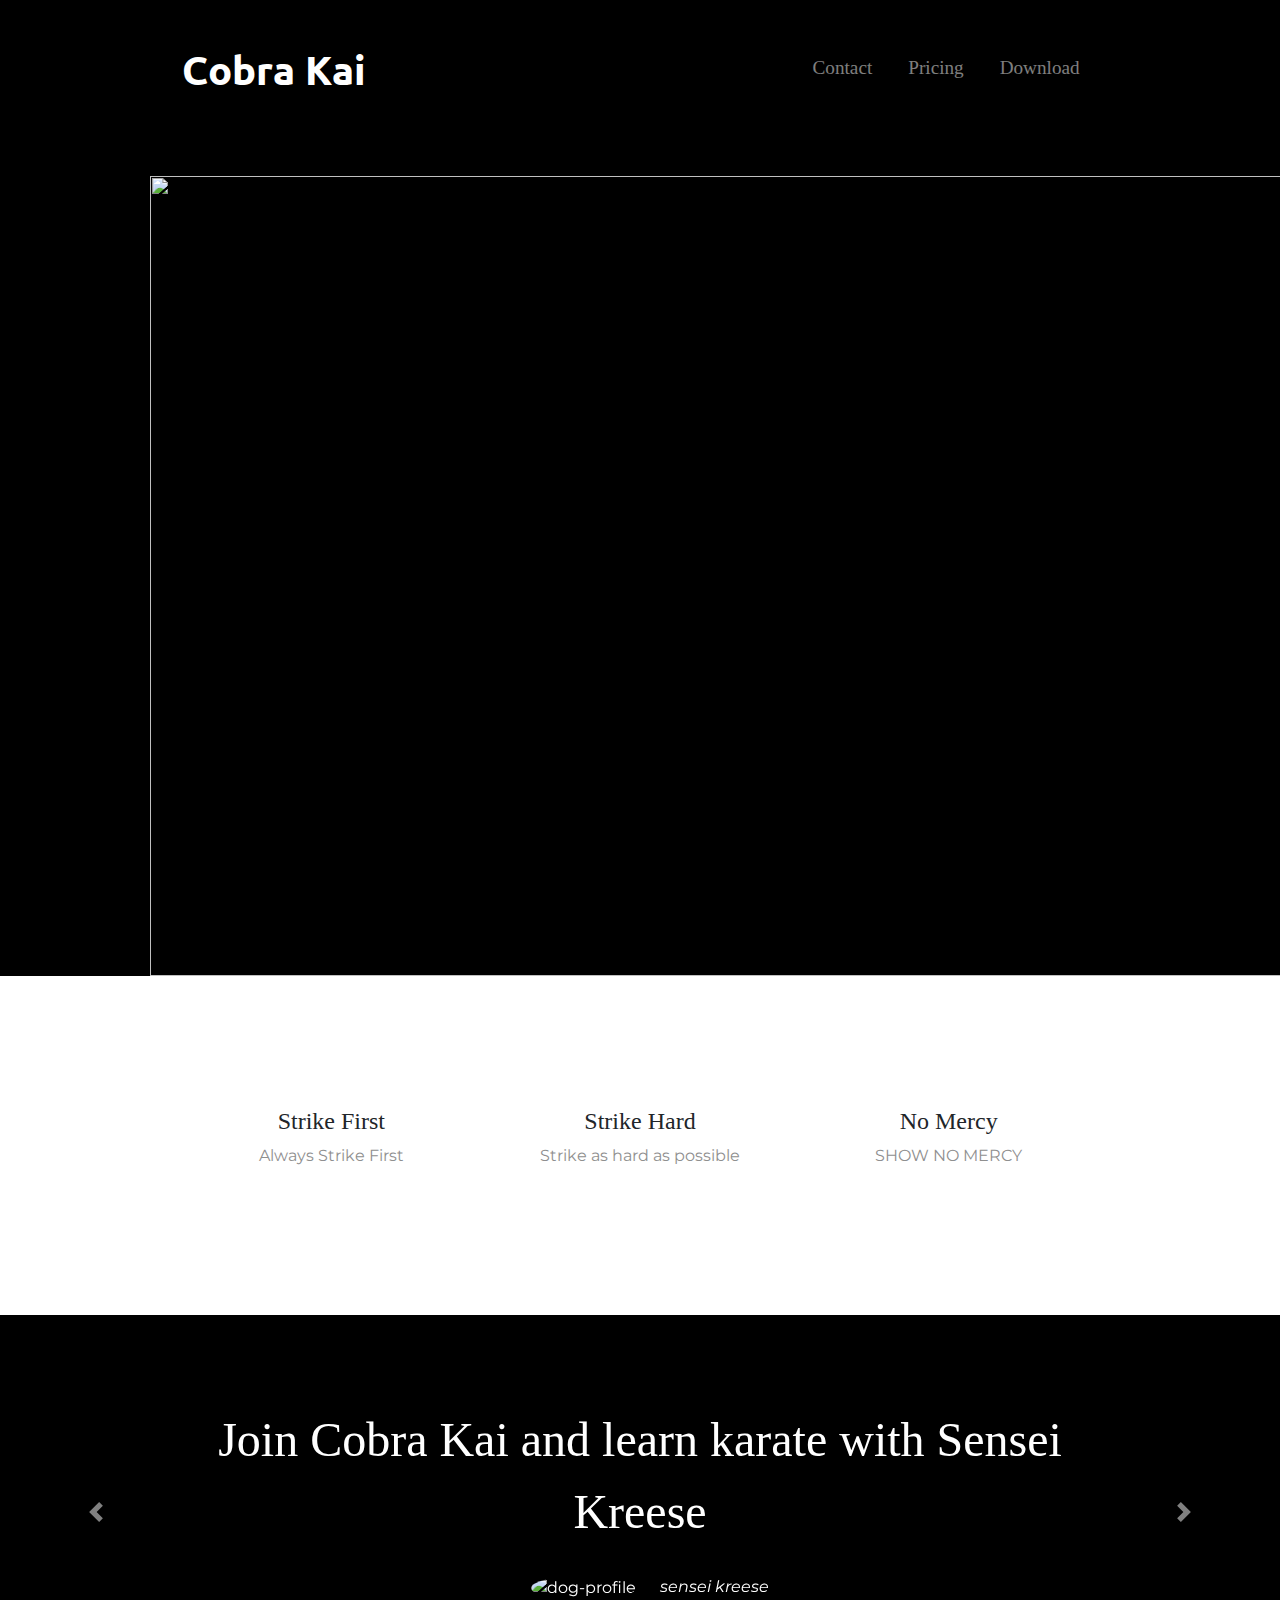
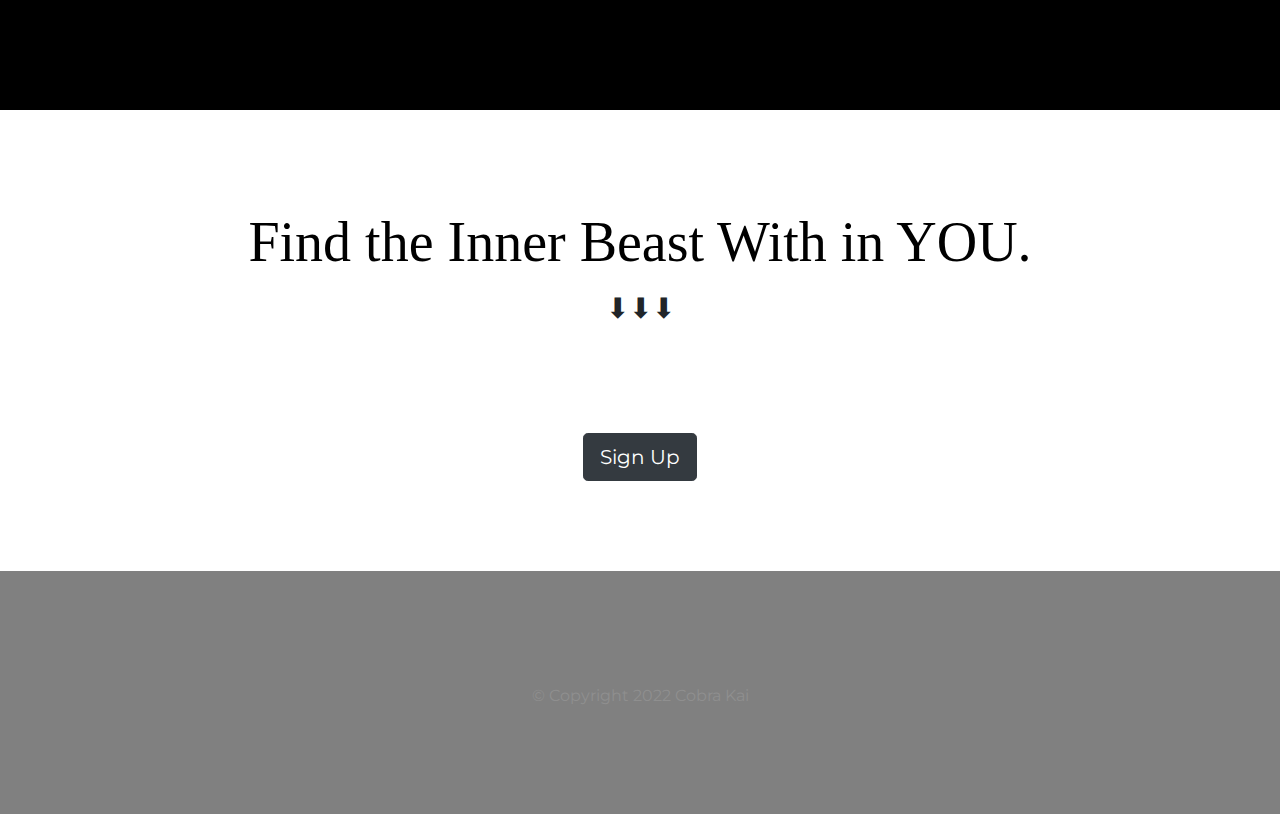
==== commit 07e6bd1c: "Update index.html" ====
--- a/index.html
+++ b/index.html
@@ -3,7 +3,7 @@
 
 <head>
   <meta charset="utf-8">
-  <title>TinDog</title>
+  <title>Cobra Kai</title>
 
   <!-- Google Fonts -->
   <link href="https://fonts.googleapis.com/css?family=Montserrat|Ubuntu" rel="stylesheet">
--- a/static/css/styles.css
+++ b/static/css/styles.css
@@ -0,0 +1,187 @@
+
+body {
+  font-family: "Montserrat";
+  text-align: center;
+}
+
+h1, h2, h3, h4, h5, h6 {
+  font-family: "Montserrat-Bold";
+}
+
+.yay {
+  padding-right: 0px;
+  padding-left: 150px;
+  padding-down: 100px;
+}
+p {
+  color: #8f8f8f;
+}
+
+/* Headings */
+
+.big-heading {
+  font-family: "Montserrat-Black";
+  font-size: 3.5rem;
+  line-height: 1.5;
+  color: black;
+}
+
+.section-heading {
+  font-size: 3rem;
+  line-height: 1.5;
+}
+
+/* Containers */
+
+.container-fluid{
+  padding: 7% 15%;
+}
+
+/* Sections */
+
+.colored-section {
+  background-color: black;
+  color: white;
+}
+
+.white-section {
+  background-color: gray;
+}
+
+.white-sections {
+  background-color: #fff;
+}
+/* Navigation Bar */
+
+
+.navbar-brand {
+  font-family: "Ubuntu";
+  font-size: 2.5rem;
+  font-weight: bold;
+}
+
+.nav-item {
+  padding: 0 10px;
+}
+
+.nav-link {
+  font-size: 1.2rem;
+  font-family: "Montserrat-Light";
+}
+
+/* Buttons */
+.download-button {
+  margin-top: 100px;
+}
+
+/* Title Section */
+
+#title {
+  background-color: black;
+  color: #fff;
+  text-align: left;
+}
+
+#title .container-fluid {
+  padding: 2% 13% 5%;
+}
+
+/* Title Image */
+
+.title-image {
+  width: 60%;
+  transform: rotate(25deg);
+  position: absolute;
+  right: 30%;
+}
+
+/* Features Section */
+
+#features {
+  position: relative;
+}
+
+.feature-title {
+  font-size: 1.5rem;
+}
+
+.feature-box {
+  padding: 4.5%;
+}
+
+
+.icon {
+  color: red;
+  margin-bottom: 1rem;
+}
+
+.icon:hover {
+  color: #ff4c68;
+}
+
+/* Testimonial Section */
+
+#testimonials {
+  background-color: black;
+}
+
+.testimonial-text {
+  font-size: 3rem;
+  line-height: 1.5;
+}
+
+.testimonial-image {
+  width: 10%;
+  border-radius: 100%;
+  margin: 20px;
+}
+
+
+#press {
+  background-color: black;
+  padding-bottom: 3%;
+}
+
+.press-logo {
+  width: 15%;
+  margin: 20px 20px 50px;
+}
+
+/* Pricing Section */
+
+#pricing {
+  padding: 100px;
+}
+
+.price-text {
+  font-size: 3rem;
+  line-height: 1.5;
+}
+
+.pricing-column {
+  padding: 3% 2%;
+}
+
+/* CTA Section */
+
+.ending {
+  background-color: #fff;
+}
+/* Footer Section */
+
+
+.social-icon {
+  margin: 20px 10px;
+}
+
+@media (max-width: 1028px) {
+
+  #title {
+    text-align: center;
+  }
+
+  .title-image {
+    position: static;
+    transform: rotate(0);
+  }
+}
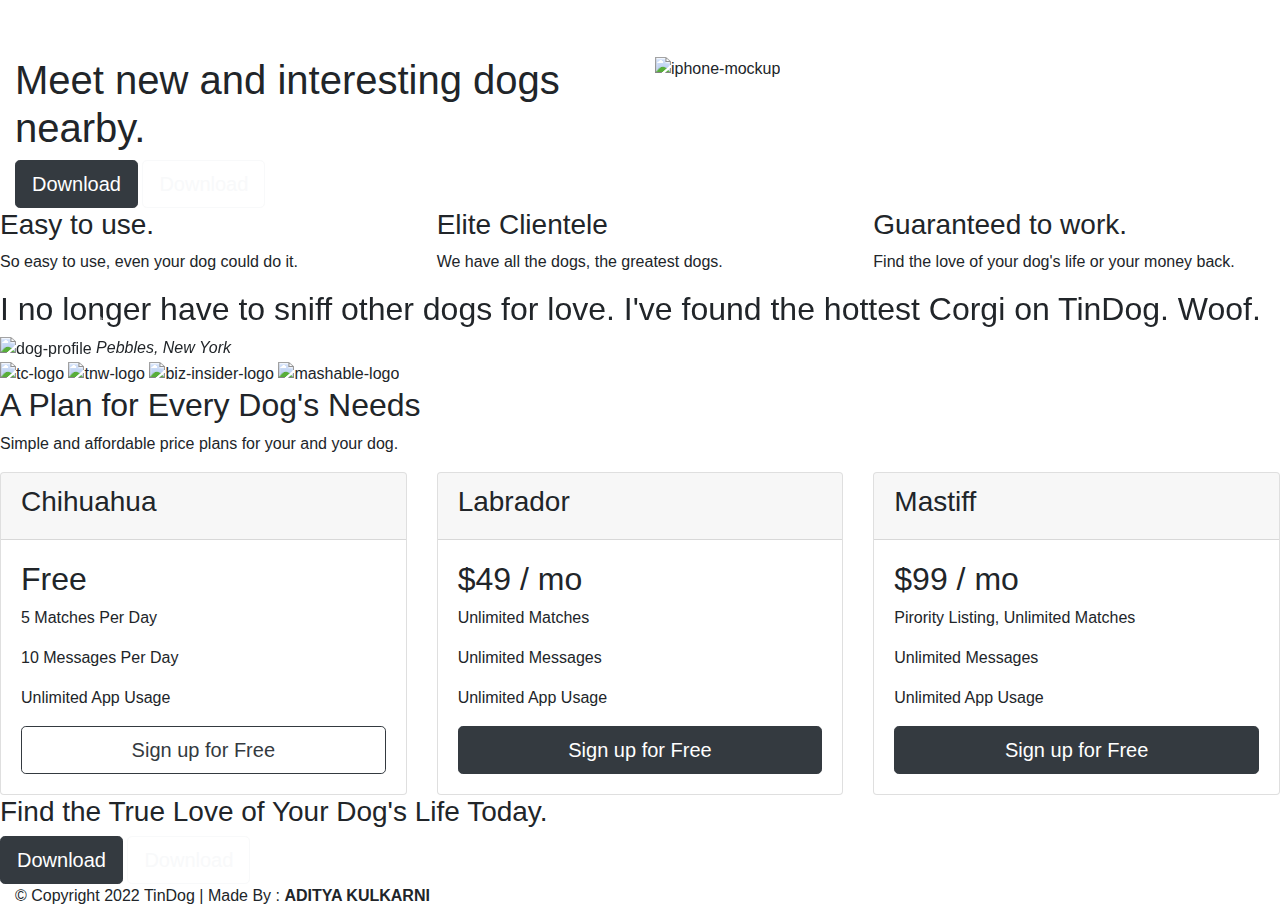
==== commit 06e45d28: "Update index.html" ====
--- a/index.html
+++ b/index.html
@@ -3,14 +3,14 @@
 
 <head>
   <meta charset="utf-8">
-  <title>Cobra Kai</title>
+  <title>TinDog</title>
 
   <!-- Google Fonts -->
   <link href="https://fonts.googleapis.com/css?family=Montserrat|Ubuntu" rel="stylesheet">
 
   <!-- CSS Stylesheets -->
   <link rel="stylesheet" href="https://maxcdn.bootstrapcdn.com/bootstrap/4.0.0/css/bootstrap.min.css" integrity="sha384-Gn5384xqQ1aoWXA+058RXPxPg6fy4IWvTNh0E263XmFcJlSAwiGgFAW/dAiS6JXm" crossorigin="anonymous">
-  <link rel="stylesheet" href="static/css/styles.css">
+  <link rel="stylesheet" href="css/styles.css">
 
   <!-- Font Awesome -->
   <script defer src="https://use.fontawesome.com/releases/v5.0.7/js/all.js"></script>
@@ -31,7 +31,11 @@
 
       <nav class="navbar navbar-expand-lg navbar-dark">
 
-        <a class="navbar-brand" href="">Cobra Kai</a>
+        <a class="navbar-brand" href="">tindog</a>
+
+        <button class="navbar-toggler" type="button" data-toggle="collapse" data-target="#navbarTogglerDemo02">
+          <span class="navbar-toggler-icon"></span>
+        </button>
 
         <div class="collapse navbar-collapse" id="navbarTogglerDemo02">
 
@@ -53,162 +57,165 @@
 
       <!-- Title -->
 
-
-
-    </div>
-     <div>
-
-        <img class="yay" height="800" width="1500" src="http://images6.fanpop.com/image/photos/43700000/Cobra-Kai-Logo-Wallpaper-cobra-kai-43768662-1280-800.jpg">
-
-      </div>
+      <div class="row">
+
+        <div class="col-lg-6">
+          <h1 class="big-heading">Meet new and interesting dogs nearby.</h1>
+          <button type="button" class="btn btn-dark btn-lg download-button"><i class="fab fa-apple"></i> Download</button>
+          <button type="button" class="btn btn-outline-light btn-lg download-button"><i class="fab fa-google-play"></i> Download</button>
+        </div>
+
+        <div class="col-lg-6">
+          <img class="title-image" src="images/iphone6.png" alt="iphone-mockup">
+        </div>
+
+      </div>
+
+    </div>
 
   </section>
 
 
   <!-- Features -->
 
-  <section class="white-sections" id="features">
-
-    <div class="container-fluid">
-
-      <div class="row">
-        <div class="feature-box col-lg-4">
-          <i class="icon fas fa-check-circle fa-4x"></i>
-          <h3 class="feature-title">Strike First</h3>
-          <p>Always Strike First</p>
-        </div>
-
-        <div class="feature-box col-lg-4">
-          <i class="icon fas fa-bullseye fa-4x"></i>
-          <h3 class="feature-title">Strike Hard</h3>
-          <p>Strike as hard as possible </p>
-        </div>
-
-        <div class="feature-box col-lg-4">
-          <i class="icon fas fa-heart fa-4x"></i>
-          <h3 class="feature-title">No Mercy</h3>
-          <p>SHOW NO MERCY</p>
-        </div>
-      </div>
-
-
-    </div>
+  <section id="features">
+
+    <div class="row">
+      <div class="feature-box col-lg-4">
+        <i class="icon fas fa-check-circle fa-4x"></i>
+        <h3>Easy to use.</h3>
+        <p>So easy to use, even your dog could do it.</p>
+      </div>
+
+      <div class="feature-box col-lg-4">
+        <i class="icon fas fa-bullseye fa-4x"></i>
+        <h3>Elite Clientele</h3>
+        <p>We have all the dogs, the greatest dogs.</p>
+      </div>
+
+      <div class="feature-box col-lg-4">
+        <i class="icon fas fa-heart fa-4x"></i>
+        <h3>Guaranteed to work.</h3>
+        <p>Find the love of your dog's life or your money back.</p>
+      </div>
+    </div>
+
   </section>
 
 
   <!-- Testimonials -->
 
-  <section class="colored-section" id="testimonials">
+  <section id="testimonials">
 
     <div id="testimonial-carousel" class="carousel slide" data-ride="false">
+
       <div class="carousel-inner">
-        <div class="carousel-item active container-fluid">
-          <h2 class="testimonial-text">Join Cobra Kai and learn karate with Sensei Kreese</h2>
-          <img class="testimonial-image" height="80px" width="35px" src="https://s.yimg.com/ny/api/res/1.2/upXChqqX3hqrTFGu27WGgQ--/YXBwaWQ9aGlnaGxhbmRlcjt3PTY0MDtoPTM1OA--/https://s.yimg.com/uu/api/res/1.2/Ipj9CVJnl0rAreMrn6jauQ--~B/aD02NzU7dz0xMjA4O2FwcGlkPXl0YWNoeW9u/https://media.zenfs.com/en/consequence_of_sound_458/d135fb99cd5327d1d03b8c7fa4dcdeab" alt="dog-profile">
-          <em>sensei kreese</em>
-        </div>
-        <div class="carousel-item container-fluid">
-          <h2 class="testimonial-text">Join Miyagi-Do and learn Karate with Sensei LaRusso</h2>
-          <img class="testimonial-image" src="https://www.indiewire.com/wp-content/uploads/2018/05/ralphdaniel-larusso-headband.jpg" alt="lady-profile">
-          <em>Sensei LaRusso</em>
-        </div>
-      </div>
-      <a class="carousel-control-prev" href="#testimonial-carousel" role="button" data-slide="prev">
-    <span class="carousel-control-prev-icon"></span>
-      </a>
-      <a class="carousel-control-next" href="#testimonial-carousel" role="button" data-slide="next">
-    <span class="carousel-control-next-icon"></span>
-      </a>
-    </div>
+        <div class="carousel-item active">
+          <h2 class="testimonial-text">I no longer have to sniff other dogs for love. I've found the hottest Corgi on TinDog. Woof.</h2>
+          <img class="testimonial-image" src="images/dog-img.jpg" alt="dog-profile">
+          <em>Pebbles, New York</em>
+        </div>
+        <div class="carousel-item">
+          <h2 class="testimonial-text">My dog used to be so lonely, but with TinDog's help, they've found the love of their life. I think.</h2>
+          <img class="testimonial-image" src="images/lady-img.jpg" alt="lady-profile">
+          <em>Beverly, Illinois</em>
+        </div>
+
+        <a class="carousel-control-prev" href="#testimonial-carousel" role="button" data-slide="prev">
+          <span class="carousel-control-prev-icon"></span>
+        </a>
+        <a class="carousel-control-next" href="#testimonial-carousel" role="button" data-slide="next">
+          <span class="carousel-control-next-icon"></span>
+        </a>
+      </div>
+
 
   </section>
 
 
   <!-- Press -->
 
-<!--  <section class="colored-section" id="press">-->
-<!--    <hr>-->
-<!--&lt;!&ndash;    <img class="press-logo" src="static/images/techcrunch.png" alt="tc-logo">&ndash;&gt;-->
-<!--&lt;!&ndash;    <img class="press-logo" src="static/images/tnw.png" alt="tnw-logo">&ndash;&gt;-->
-<!--&lt;!&ndash;    <img class="press-logo" src="static/images/bizinsider.png" alt="biz-insider-logo">&ndash;&gt;-->
-<!--&lt;!&ndash;    <img class="press-logo" src="static/images/mashable.png" alt="mashable-logo">&ndash;&gt;-->
-
-<!--  </section>-->
+  <section id="press">
+    <img class="press-logo" src="images/techcrunch.png" alt="tc-logo">
+    <img class="press-logo" src="images/tnw.png" alt="tnw-logo">
+    <img class="press-logo" src="images/bizinsider.png" alt="biz-insider-logo">
+    <img class="press-logo" src="images/mashable.png" alt="mashable-logo">
+
+  </section>
 
 
   <!-- Pricing -->
 
-<!--  <section class="white-section" id="pricing">-->
-
-<!--    <h2 class="section-heading">A Plan for Every Dog's Needs</h2>-->
-<!--    <p>Simple and affordable price plans for your and your dog.</p>-->
-
-<!--    <div class="row">-->
-
-<!--      <div class="pricing-column col-lg-4 col-md-6">-->
-<!--        <div class="card">-->
-<!--          <div class="card-header">-->
-<!--            <h3>Chihuahua</h3>-->
-<!--          </div>-->
-<!--          <div class="card-body">-->
-<!--            <h2 class="price-text">Free</h2>-->
-<!--            <p>5 Matches Per Day</p>-->
-<!--            <p>10 Messages Per Day</p>-->
-<!--            <p>Unlimited App Usage</p>-->
-<!--            <button class="btn btn-lg btn-block btn-outline-dark" type="button">Sign Up</button>-->
-<!--          </div>-->
-<!--        </div>-->
-<!--      </div>-->
-
-<!--      <div class="pricing-column col-lg-4 col-md-6">-->
-<!--        <div class="card">-->
-<!--          <div class="card-header">-->
-<!--            <h3>Labrador</h3>-->
-<!--          </div>-->
-<!--          <div class="card-body">-->
-<!--            <h2 class="price-text">$49 / mo</h2>-->
-<!--            <p>Unlimited Matches</p>-->
-<!--            <p>Unlimited Messages</p>-->
-<!--            <p>Unlimited App Usage</p>-->
-<!--            <button class="btn btn-lg btn-block btn-dark" type="button">Sign Up</button>-->
-<!--          </div>-->
-<!--        </div>-->
-<!--      </div>-->
-
-<!--      <div class="pricing-column col-lg-4">-->
-<!--        <div class="card">-->
-<!--          <div class="card-header">-->
-<!--            <h3>Mastiff</h3>-->
-<!--          </div>-->
-<!--          <div class="card-body">-->
-<!--            <h2 class="price-text">$99 / mo</h2>-->
-<!--            <p>Pirority Listing</p>-->
-<!--            <p>Unlimited Matches</p>-->
-<!--            <p>Unlimited Messages</p>-->
-<!--            <p>Unlimited App Usage</p>-->
-<!--            <button class="btn btn-lg btn-block btn-dark" type="button">Sign Up</button>-->
-
-<!--          </div>-->
-<!--        </div>-->
-<!--      </div>-->
-
-
-
-<!--    </div>-->
-
-<!--  </section>-->
+  <section id="pricing">
+
+    <h2>A Plan for Every Dog's Needs</h2>
+    <p>Simple and affordable price plans for your and your dog.</p>
+
+    <div class="row">
+
+      <div class="pricing-column col-lg-4 col-md-6">
+        <div class="card">
+
+          <div class="card-header">
+            <h3>Chihuahua</h3>
+          </div>
+          <div class="card-body">
+            <h2>Free</h2>
+            <p>5 Matches Per Day</p>
+            <p>10 Messages Per Day</p>
+            <p>Unlimited App Usage</p>
+            <button type="button" class="btn btn-lg btn-block btn-outline-dark">Sign up for Free</button>
+          </div>
+        </div>
+      </div>
+
+      <div class="pricing-column col-lg-4 col-md-6">
+
+        <div class="card">
+
+          <div class="card-header">
+            <h3>Labrador</h3>
+          </div>
+          <div class="card-body">
+            <h2>$49 / mo</h2>
+            <p>Unlimited Matches</p>
+            <p>Unlimited Messages</p>
+            <p>Unlimited App Usage</p>
+            <button type="button" class="btn btn-lg btn-block btn-dark">Sign up for Free</button>
+          </div>
+        </div>
+      </div>
+
+      <div class="pricing-column col-lg-4">
+        <div class="card">
+
+          <div class="card-header">
+            <h3>Mastiff</h3>
+          </div>
+          <div class="card-body">
+            <h2>$99 / mo</h2>
+            <!-- <p>Pirority Listing</p> -->
+            <p>Pirority Listing, Unlimited Matches</p>
+            <p>Unlimited Messages</p>
+            <p>Unlimited App Usage</p>
+            <button type="button" class="btn btn-lg btn-block btn-dark">Sign up for Free</button>
+          </div>
+        </div>
+      </div>
+
+    </div>
+
+  </section>
 
 
   <!-- Call to Action -->
 
-  <section class="ending" id="cta">
-
-    <div class="container-fluid">
-
-      <h3 class="big-heading">Find the Inner Beast With in YOU.</h3>
-      <h3>⬇⬇⬇</h3>
-      <a href="https://docs.google.com/forms/d/e/1FAIpQLSel6qFKv_upiBHSmRlXwluV3zrgFMKJKXM_acRtr_7XqSG4kg/viewform?usp=sf_link"><button class="button download-button btn btn-lg btn-dark" type="button"> Sign Up</button></a>
-    </div>
+  <section id="cta">
+
+    <h3 class="foot-line">Find the True Love of Your Dog's Life Today.</h3>
+    <button type="button" class="btn btn-dark btn-lg download-buttonn"><i class="fab fa-apple"></i> Download</button>
+    <button type="button" class="btn btn-outline-light btn-lg download-buttonn"><i class="fab fa-google-play"></i> Download</button>
+
   </section>
 
 
@@ -220,7 +227,8 @@
       <i class="social-icon fab fa-twitter"></i>
       <i class="social-icon fab fa-instagram"></i>
       <i class="social-icon fas fa-envelope"></i>
-      <p>© Copyright 2022 Cobra Kai</p>
+      <p>© Copyright 2022 TinDog | Made By : <strong class="myname">ADITYA KULKARNI</strong></p>
+
     </div>
   </footer>
 
@@ -228,3 +236,4 @@
 </body>
 
 </html>
+
